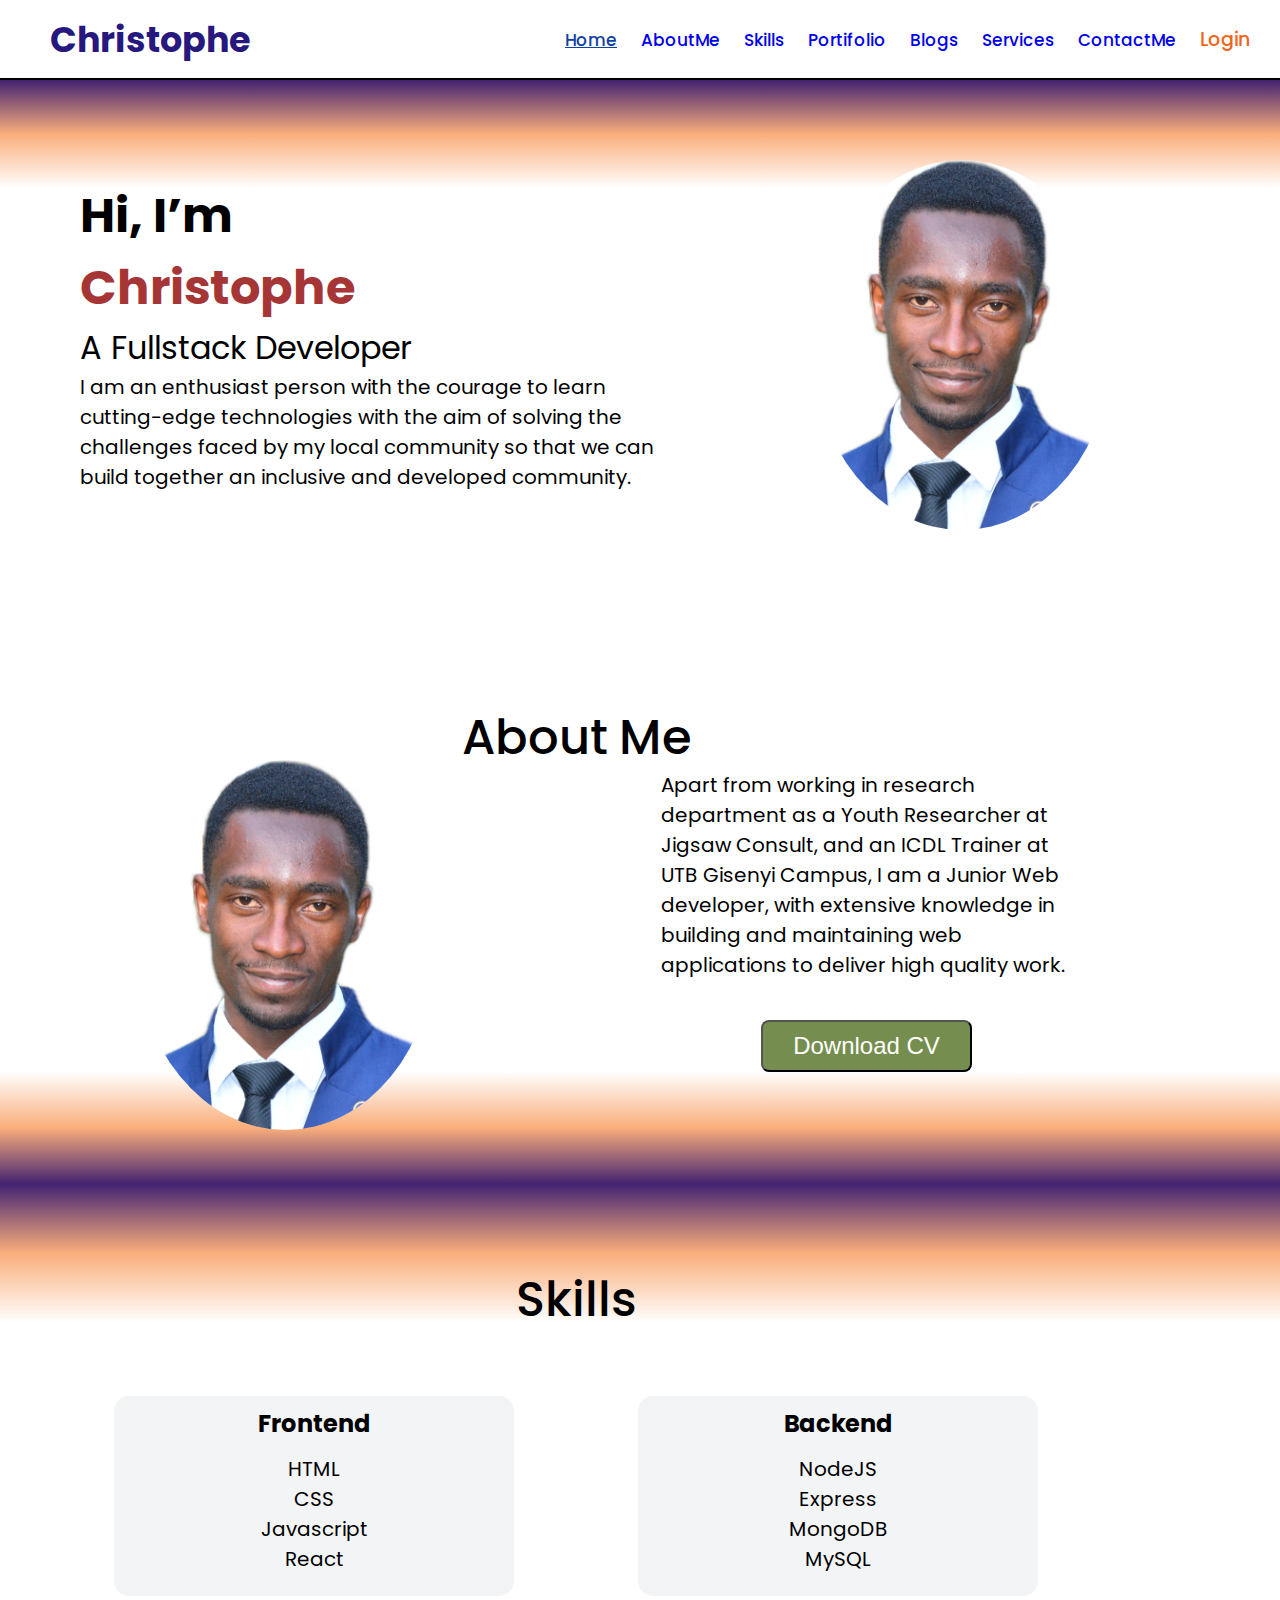
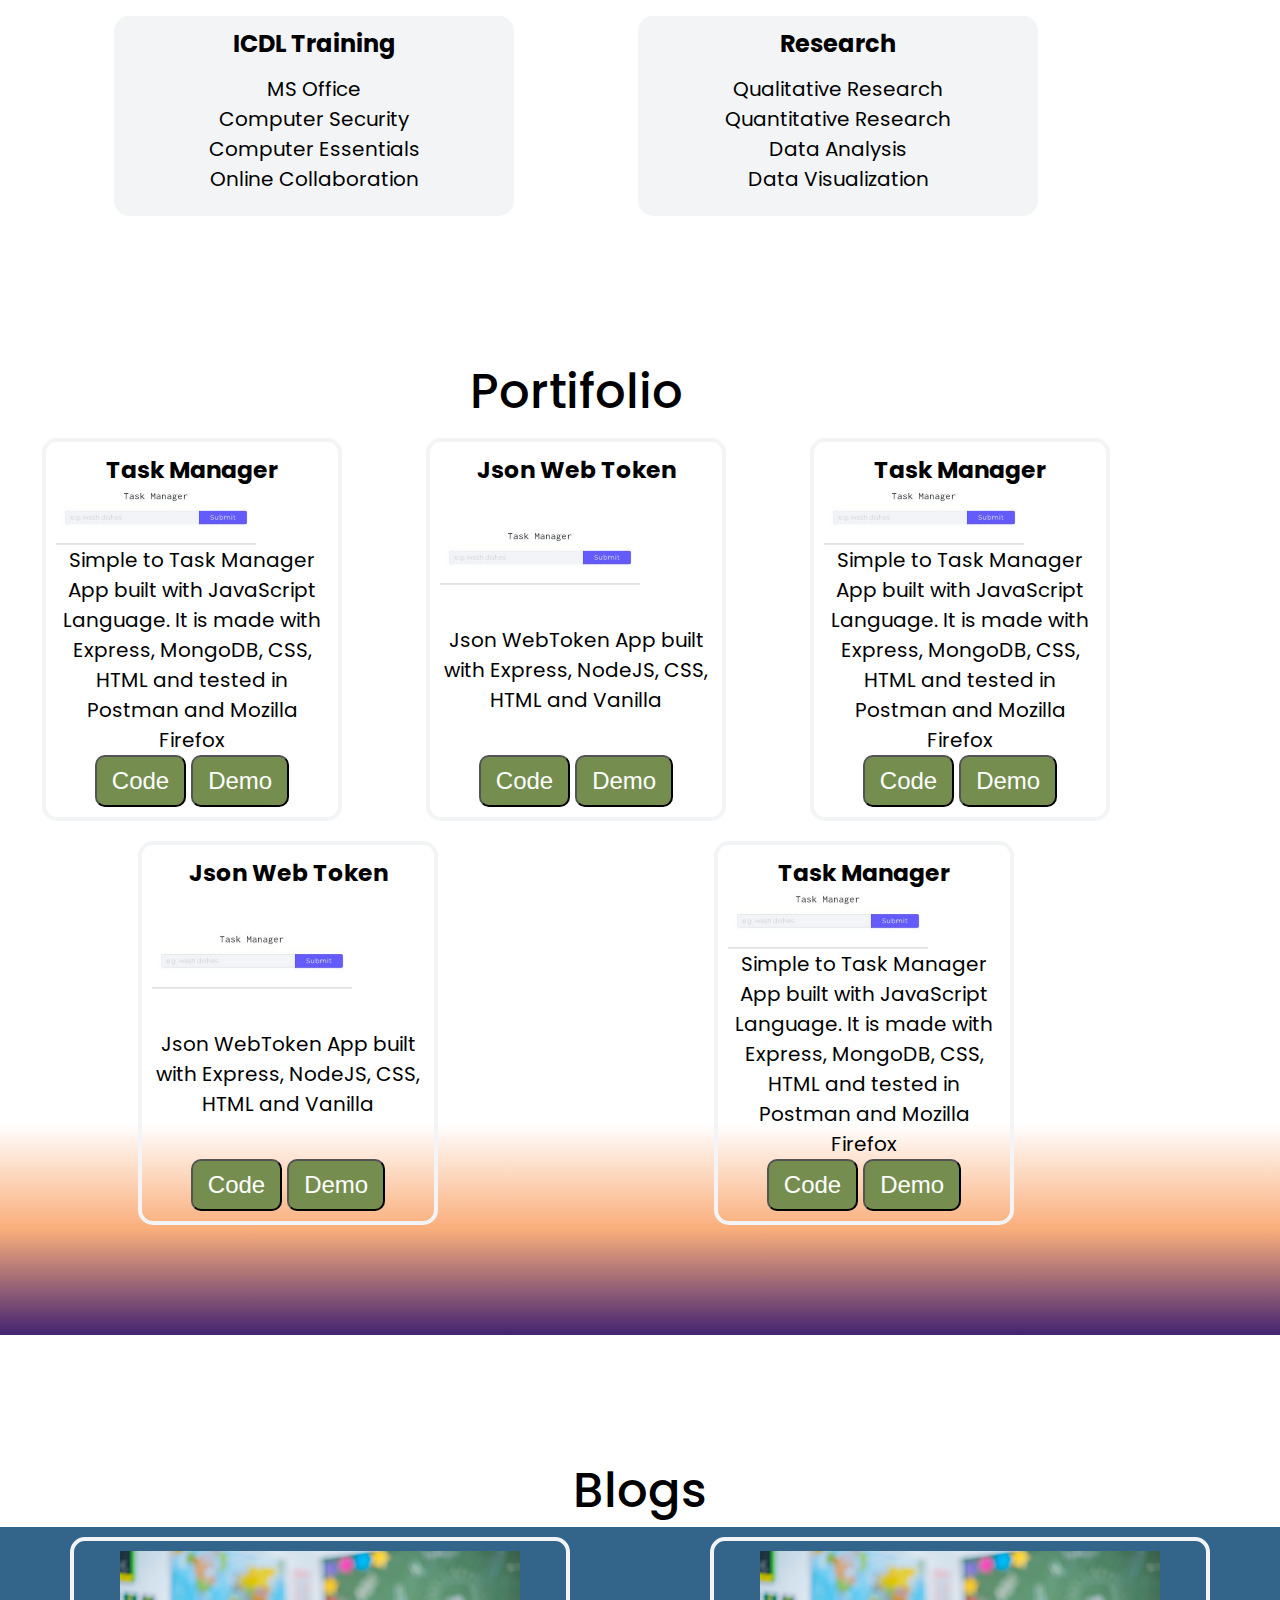
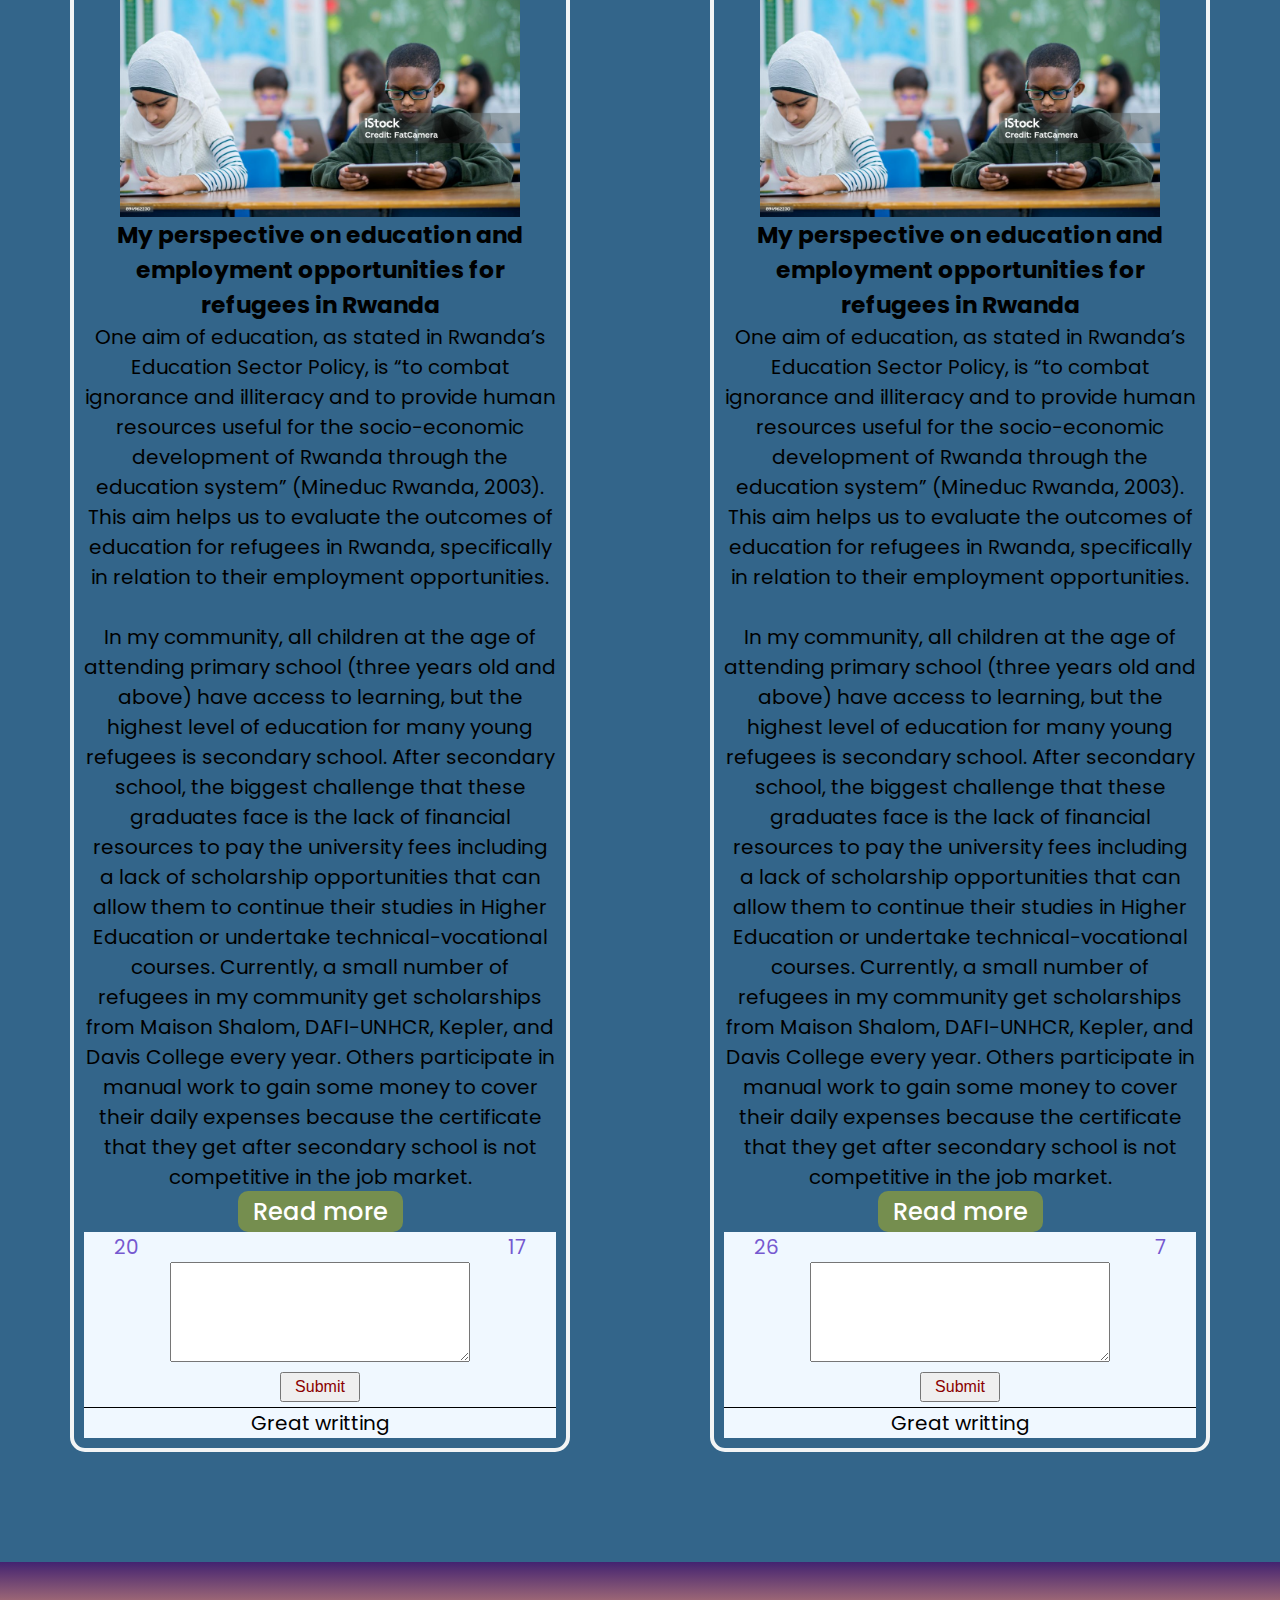
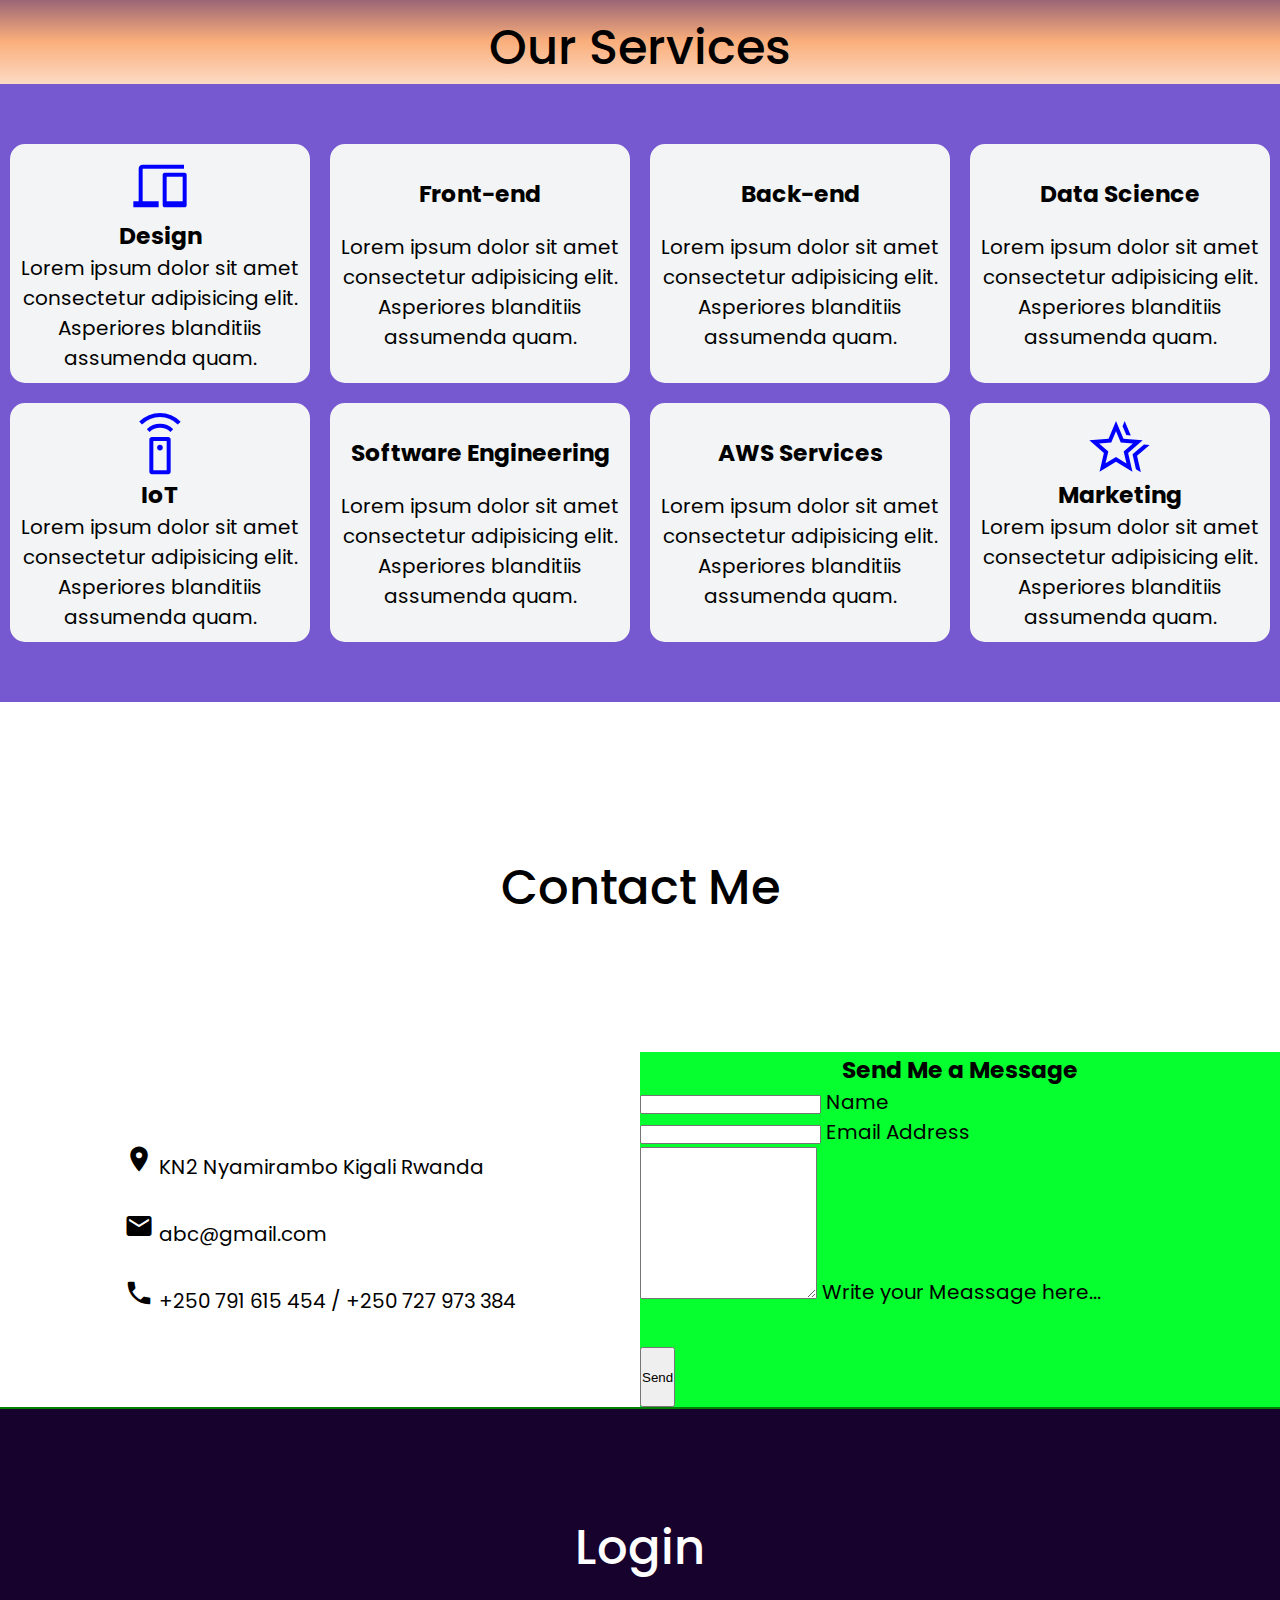
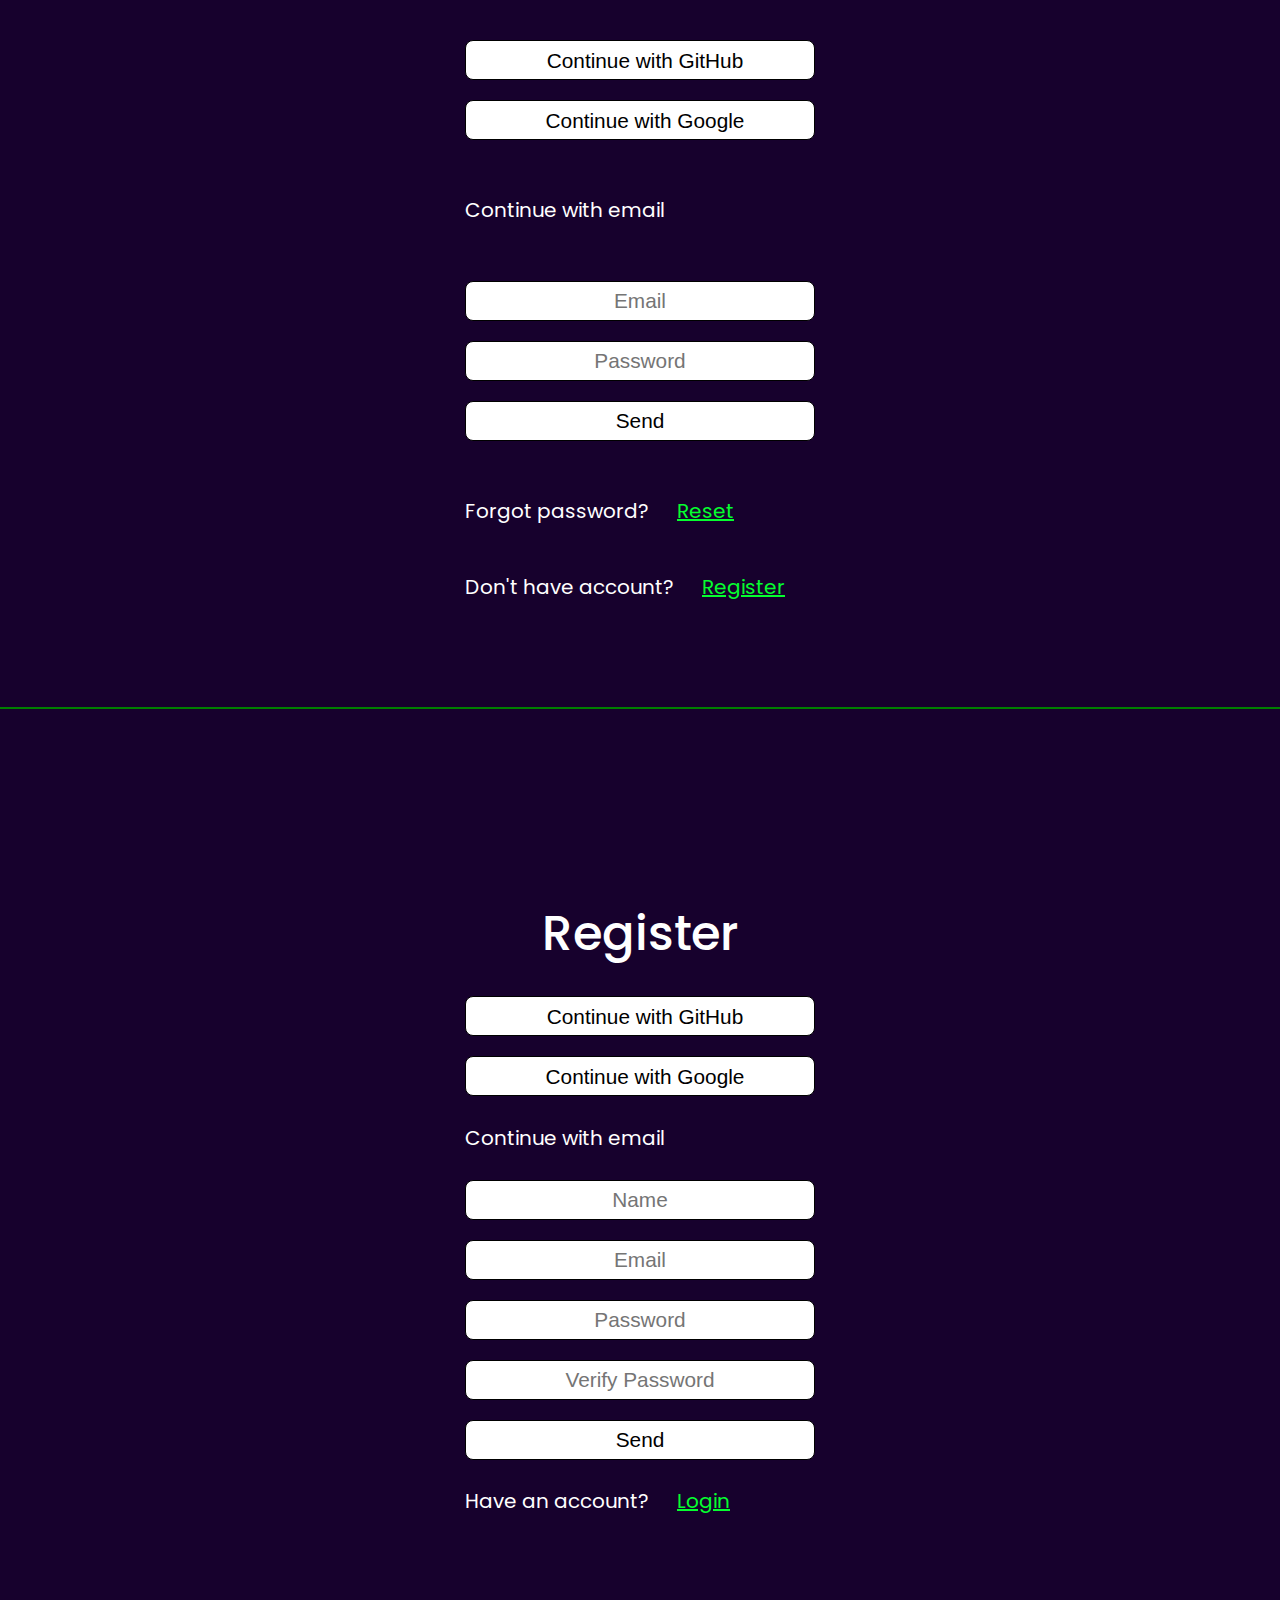
==== index.html @ 1ffa3fa2 "initialize  contact section" ====
<!DOCTYPE html>
<html lang="en">

<head>
    <meta charset="UTF-8">
    <meta name="viewport" content="width=device-width, initial-scale=1.0">
    <meta name="keywords" content="portifolio, my brand">
    <meta name="description" content="Christophe;s brand">
    <meta name="author" content="Christophe Irakoze">
    <!-- ================================== GOOGLE FONTS ====================================== */-->
    <link rel="preconnect" href="https://fonts.googleapis.com">
    <link rel="preconnect" href="https://fonts.gstatic.com" crossorigin>
    <link
        href="https://fonts.googleapis.com/css2?family=Poppins:ital,wght@0,100;0,200;0,300;0,400;0,500;0,600;0,700;0,800;0,900;1,100;1,200;1,300;1,400;1,500;1,600;1,700;1,800;1,900&display=swap"
        rel="stylesheet">
    <link rel="stylesheet"
        href="https://fonts.googleapis.com/css2?family=Material+Symbols+Outlined:opsz,wght,FILL,GRAD@20..48,100..700,0..1,-50..200" />
    <title>Home page</title>
    <!-- ========================== CSS ================================-->
    <link rel="stylesheet" href="https://cdnjs.cloudflare.com/ajax/libs/font-awesome/6.4.0/css/all.min.css"
        integrity="sha512-iecdLmaskl7CVkqkXNQ/ZH/XLlvWZOJyj7Yy7tcenmpD1ypASozpmT/E0iPtmFIB46ZmdtAc9eNBvH0H/ZpiBw=="
        crossorigin="anonymous" referrerpolicy="no-referrer" />
    <link href="https://fonts.googleapis.com/icon?family=Material+Icons" rel="stylesheet">
    <link rel="stylesheet" href="./assets/css/style.css">
    <title>Chris-brand</title>
</head>

<body>
    <header>
        <nav class="navbar">
            <input type="checkbox" name="" id="check">
            <label class="logo">Christophe</label>
            <label for="check" class="checkBtn">
                <i class="fa-solid fa-bars bar-on"></i>
                <i class="fa-solid fa-xmark bar-off"></i>
            </label>
            <ul class="all-links">
                <li>
                    <a href="#home" class="active">Home</a>
                </li>
                <li>
                    <a href="#aboutme">AboutMe</a>
                </li>
                <li>
                    <a href="#skills">Skills</a>
                </li>
                <li>
                    <a href="#portifolio">Portifolio</a>
                </li>
                <li>
                    <a href="#blogs">Blogs</a>
                </li>
                <li>
                    <a href="#services">Services</a>
                </li>
                <li>
                    <a href="#contactme">ContactMe</a>
                </li>
                <li>
                    <a href="#login" class="login">Login</a>
                </li>
            </ul>
        </nav>
    </header>
    <main>
        <!-- -------------------------------------  Home section -------------------------------- -->
        <section id="home" class="container container-one">
            <div class="home-desc">
                <div class="introduction">
                    <h1>Hi, I’m <br><label>Christophe</label></h1>
                    <p>A Fullstack Developer</p>
                </div>
                <div>
                    I am an enthusiast person with the courage to learn cutting-edge technologies with the aim of
                    solving the challenges
                    faced by my local community so that we can build together an inclusive and developed community.
                </div>
            </div>
            <div class="profile-img">
                <img src="./assets/images/KhanPic.JPG" alt="Image" srcset="">
            </div>
            <div class="social__links">
                <li><i class="fa-brands fa-twitter"></i></li>
                <li><i class="fa-brands fa-linkedin"></i></li>
                <li><i class="fa-brands fa-instagram"></i></li>
                <li><i class="fa-brands fa-facebook"></i></li>
            </div>
        </section>
        <!-- -------------------------------------  Home section -------------------------------- -->
        <!-- -------------------------------------  About me section -------------------------------- -->
        <section id="aboutme" class="container container-two">
            <h1 class="aboutme-heading heading">About Me</h1>
            <div class="about-desc">
                <p>
                    Apart from working in research department as a Youth Researcher at Jigsaw Consult, and an ICDL
                    Trainer
                    at UTB Gisenyi
                    Campus, I am a Junior Web developer, with extensive knowledge in building and maintaining web
                    applications to deliver
                    high quality work.
                </p>
                <div class="btn"><button>Download CV</button></div>
            </div>
            <div class="profile-img"><img src="./assets/images/KhanPic.JPG" alt="Image"></div>
        </section>
        <!-- -------------------------------------  End of About me section -------------------------------- -->
        <!-- ----------------------------  Skills Section  --------------------------------------- -->
        <section id="skills" class="skills container container-one">
            <div class="heading">Skills</div>
            <div class="skills-desc">
                <div class="single-skill">
                    <h1><i class="fa-solid fa-code"></i>Frontend<i class="fa-solid fa-circle-chevron-down"></i><i
                            class="fa-solid fa-chevron-up second_icon"></i></h1>
                    <ul>
                        <li>HTML</li>
                        <li>CSS</li>
                        <li>Javascript</li>
                        <li>React</li>
                    </ul>
                </div>
                <div class="single-skill">
                    <h1><i class="fa-solid fa-boxes-stacked"></i>Backend<i
                            class="fa-solid fa-circle-chevron-down"></i><i
                            class="fa-solid fa-chevron-up second_icon"></i></h1>
                    </h1>
                    <ul>
                        <li>NodeJS</li>
                        <li>Express</li>
                        <li>MongoDB</li>
                        <li>MySQL</li>
                    </ul>
                </div>
                <div class="single-skill">
                    <h1><i class="fa-solid fa-computer"></i>ICDL Training<i
                            class="fa-solid fa-circle-chevron-down"></i><i
                            class="fa-solid fa-chevron-up second_icon"></i></h1>
                    </h1>
                    <ul>
                        <li>MS Office</li>
                        <li>Computer Security</li>
                        <li>Computer Essentials</li>
                        <li>Online Collaboration</li>
                    </ul>
                </div>
                <div class="single-skill">
                    <h1><i class="fa-solid fa-magnifying-glass"></i>Research<i
                            class="fa-solid fa-circle-chevron-down"></i><i
                            class="fa-solid fa-chevron-up second_icon"></i></h1>
                    <ul>
                        <li>Qualitative Research</li>
                        <li>Quantitative Research</li>
                        <li>Data Analysis</li>
                        <li>Data Visualization</li>
                    </ul>
                </div>
            </div>
        </section>
        <!-- ----------------------------  End of Skills Section  --------------------------------------- -->
        <!-- ----------------------------  Portifolio Section  --------------------------------------- -->
        <section id="portifolio" class="porifolio container container-two">
            <div class="heading">Portifolio</div>
            <div class="portifolio-desc">
                <div class="project">
                    <h3>Task Manager</h3>
                    <img src="./assets/images/task-manager.png" alt="Img">
                    <p>
                        Simple to Task Manager App built with JavaScript Language. It is made with Express, MongoDB,
                        CSS, HTML and tested in
                        Postman and Mozilla Firefox
                    </p>
                    <p><button>Code</button> <button>Demo</button></p>
                </div>
                <div class="project">
                    <h3>Json Web Token</h3>
                    <img src="./assets/images/task-manager.png" alt="Img">
                    <p>
                        Json WebToken App built with Express, NodeJS, CSS, HTML and Vanilla
                    </p>
                    <p><button>Code</button> <button>Demo</button></p>
                </div>
                <div class="project">
                    <h3>Task Manager</h3>
                    <img src="./assets/images/task-manager.png" alt="Img">
                    <p>
                        Simple to Task Manager App built with JavaScript Language. It is made with Express, MongoDB,
                        CSS, HTML and tested in
                        Postman and Mozilla Firefox
                    </p>
                    <p><button>Code</button> <button>Demo</button></p>
                </div>
                <div class="project">
                    <h3>Json Web Token</h3>
                    <img src="./assets/images/task-manager.png" alt="Img">
                    <p>
                        Json WebToken App built with Express, NodeJS, CSS, HTML and Vanilla
                    </p>
                    <p><button>Code</button> <button>Demo</button></p>
                </div>
                <div class="project">
                    <h3>Task Manager</h3>
                    <img src="./assets/images/task-manager.png" alt="Img">
                    <p>
                        Simple to Task Manager App built with JavaScript Language. It is made with Express, MongoDB,
                        CSS, HTML and tested in
                        Postman and Mozilla Firefox
                    </p>
                    <p><button>Code</button> <button>Demo</button></p>
                </div>
            </div>
        </section>
        <!-- ----------------------------  End of Portifolio Section  --------------------------------------- -->
        <!-- ----------------------------  Blogs Section  --------------------------------------- -->
        <section id="blogs" class="blogs ">
            <div class="heading">Blogs</div>
            <div class="blog-desc">
                <div class="blog">
                    <img src="./assets/images/student.jpg" alt="Img">
                    <h3>My perspective on education and employment opportunities for refugees in Rwanda</h3>
                    <p>
                        One aim of education, as stated in Rwanda’s Education Sector Policy, is “to combat ignorance and
                        illiteracy and to
                        provide human resources useful for the socio-economic development of Rwanda through the
                        education system” (Mineduc
                        Rwanda, 2003). This aim helps us to evaluate the outcomes of education for refugees in Rwanda,
                        specifically in relation
                        to their employment opportunities.
                        <br><br>
                        In my community, all children at the age of attending primary school (three years old and above)
                        have access to
                        learning, but the highest level of education for many young refugees is secondary school. After
                        secondary school, the
                        biggest challenge that these graduates face is the lack of financial resources to pay the
                        university fees including a
                        lack of scholarship opportunities that can allow them to continue their studies in Higher
                        Education or undertake
                        technical-vocational courses. Currently, a small number of refugees in my community get
                        scholarships from Maison Shalom,
                        DAFI-UNHCR, Kepler, and Davis College every year. Others participate in manual work to gain some
                        money to cover their
                        daily expenses because the certificate that they get after secondary school is not competitive
                        in the job market.
                    </p>
                    <p>
                        <a
                            href="https://gere-research.org/2022/05/my-perspective-on-education-and-employment-opportunities-for-refugees/">
                            Read more
                        </a>
                    </p>
                    <div class="like-or-comment">
                        <div class="thumbs-up">
                            <div class="likes">
                                <span>20</span>
                                <i class="fa-solid fa-heart"></i>
                            </div>
                            <div class="count-comment">17<i class="fa-solid fa-comment"></i></div>
                        </div>
                        <div class="comments-wrapper">
                            <div class="add-comment">
                                <textarea name="" id=""></textarea><br>
                                <button>Submit</button>
                            </div>

                            <div class="comments">
                                <p>Great writting</p>
                            </div>
                        </div>
                    </div>
                </div>
                <div class="blog">
                    <img src="./assets/images/student.jpg" alt="Img">
                    <h3>My perspective on education and employment opportunities for refugees in Rwanda</h3>
                    <p>
                        One aim of education, as stated in Rwanda’s Education Sector Policy, is “to combat ignorance and
                        illiteracy and to
                        provide human resources useful for the socio-economic development of Rwanda through the
                        education system” (Mineduc
                        Rwanda, 2003). This aim helps us to evaluate the outcomes of education for refugees in Rwanda,
                        specifically in relation
                        to their employment opportunities.
                        <br><br>
                        In my community, all children at the age of attending primary school (three years old and above)
                        have access to
                        learning, but the highest level of education for many young refugees is secondary school. After
                        secondary school, the
                        biggest challenge that these graduates face is the lack of financial resources to pay the
                        university fees including a
                        lack of scholarship opportunities that can allow them to continue their studies in Higher
                        Education or undertake
                        technical-vocational courses. Currently, a small number of refugees in my community get
                        scholarships from Maison Shalom,
                        DAFI-UNHCR, Kepler, and Davis College every year. Others participate in manual work to gain some
                        money to cover their
                        daily expenses because the certificate that they get after secondary school is not competitive
                        in the job market.
                    </p>
                    <p>
                        <a
                            href="https://gere-research.org/2022/05/my-perspective-on-education-and-employment-opportunities-for-refugees/">
                            Read more
                        </a>
                    </p>
                    <div class="like-or-comment">
                        <div class="thumbs-up">
                            <div class="likes">
                                <span>26</span>
                                <i class="fa-solid fa-heart"></i>
                            </div>
                            <div class="count-comment">7<i class="fa-solid fa-comment"></i></div>
                        </div>
                        <div class="comments-wrapper">
                            <div class="add-comment">
                                <textarea name="" id=""></textarea><br>
                                <button>Submit</button>
                            </div>

                            <div class="comments">
                                <p>Great writting</p>
                            </div>
                        </div>
                    </div>
                </div>
            </div>
        </section>
        <!-- ----------------------------  End of Blogs Section  --------------------------------------- -->
        <!-- ----------------------------  Services Section  --------------------------------------- -->
        <section id="services" class="services container container-one">
            <div class="heading">Our Services</div>
            <div class="services ">
                <div class="service s-one">
                    <span class="material-symbols-outlined">
                        devices
                    </span>
                    <h3>Design</h3>
                    <p>
                        Lorem ipsum dolor sit amet consectetur adipisicing elit. Asperiores blanditiis
                        assumenda quam.
                    </p>
                </div>
                <div class="service ">
                    <i class="fa-solid fa-desktop"></i>
                    <h3>Front-end</h3>
                    <p>
                        Lorem ipsum dolor sit amet consectetur adipisicing elit. Asperiores blanditiis
                        assumenda quam.
                    </p>
                </div>
                <div class="service ">
                    <i class="fa-solid fa-terminal"></i>
                    <h3>Back-end</h3>
                    <p>
                        Lorem ipsum dolor sit amet consectetur adipisicing elit. Asperiores blanditiis
                        assumenda quam.
                    </p>
                </div>
                <div class="service ">
                    <i class="fa-solid fa-chart-simple"></i>
                    <h3>Data Science</h3>
                    <p>
                        Lorem ipsum dolor sit amet consectetur adipisicing elit. Asperiores blanditiis
                        assumenda quam.
                    </p>
                </div>
                <div class="service ">
                    <span class="material-symbols-outlined">
                        settings_remote
                    </span>
                    <h3>IoT</h3>
                    <p>
                        Lorem ipsum dolor sit amet consectetur adipisicing elit. Asperiores blanditiis
                        assumenda quam.
                    </p>
                </div>
                <div class="service ">
                    <i class="fa-brands fa-uncharted"></i>
                    <h3>Software Engineering</h3>
                    <p>
                        Lorem ipsum dolor sit amet consectetur adipisicing elit. Asperiores blanditiis
                        assumenda quam.
                    </p>
                </div>
                <div class="service ">
                    <i class="fa-brands fa-aws"></i>
                    <h3>AWS Services</h3>
                    <p>
                        Lorem ipsum dolor sit amet consectetur adipisicing elit. Asperiores blanditiis
                        assumenda quam.
                    </p>
                </div>
                <div class="service ">
                    <span class="material-symbols-outlined">
                        hotel_class
                    </span>
                    <h3>Marketing</h3>
                    <p>
                        Lorem ipsum dolor sit amet consectetur adipisicing elit. Asperiores blanditiis
                        assumenda quam.
                    </p>
                </div>
            </div>
        </section>
        <!-- ----------------------------  End of Services Section  ----------------------- -->
        <!-- ----------------------------  ContactMe Section  --------------------------------------- -->
        <section id="contactme" class="contactme">
            <h3 class="heading contact-heading">Contact Me</h3>
            <div class="contact-info">
                <div class="icon-text">
                    <div class="icon">
                        <span><i class="material-icons" style="font-size:30px">location_on</i></span>
                        <label class="info-details">
                            KN2 Nyamirambo Kigali Rwanda
                        </label>
                    </div>
                    <div class="icon">
                        <span><i class="material-icons" style="font-size:30px">email</i></span>
                        <label class="info-details">
                            abc@gmail.com
                        </label>
                    </div>
                    <div class="icon">
                        <span><i class="material-icons" style="font-size:30px">local_phone</i></span>
                        <label class="info-details">
                            +250 791 615 454 / +250 727 973 384
                        </label>
                    </div>
                </div>
                <div class="social-sec">
                    <a href="#"><i class="fa-brands fa-facebook-f"></i></a>
                    <a href="#"><i class="fa-brands fa-instagram"></i></a>
                    <a href="#"><i class="fa-brands fa-twitter"></i></a>
                    <a href="#"><i class="fa-brands fa-linkedin"></i></a>
                </div>
            </div>
            <div class="contact-msg">
                <h3 class="title">Send Me a Message</h3>
                <form class="form_field">
                    <div class="input_group">
                        <input type="text" name="" id="" class="input" required>
                        <label for="" class="placeholder">Name </label>
                    </div>
                    <div class="input_group">
                        <input type="text" name="" id="" class="input" required>
                        <label for="" class="placeholder">Email Address </label>
                    </div>
                    <div class="input_group">
                        <textarea name="" id="" rows="10" class="input input_textarea" placeholder=""
                            required></textarea>
                        <label for="" class="placeholder textarea"> Write your Meassage here...</label>
                        <div class="input_group">
                            <input type="submit" class="btn" value="Send">
                        </div>
                    </div>
                </form>
            </div>
        </section>
        <!-- ----------------------------  End of ContactMe Section  --------------------------------------- -->
        <!-- ----------------------------  Login Section --------------------------------------- -->
        <section id="login" class="login-section ">
            <div class="login-details ">
                <h3 class="heading">Login</h3>
                <div class="continue-buttons">
                    <button type="button">
                        <i class="fa-brands fa-github"></i>Continue with GitHub
                    </button><br>
                    <button type="button">
                        <i class="fa-brands fa-google"></i>Continue with Google
                    </button>
                </div>

                <div class="text">Continue with email</div>

                <form class="form">
                    <input type="email" id="email" required="" value="" placeholder="Email">
                    <input type="password" id="password" required="" value="" placeholder="Password">
                    <input type="submit" class="login-btn" value="Send">
                </form>
                <div class="text">Forgot password?<a class="link-text" href="#reset">Reset</a></div>
                <div class="text">Don't have account?<a class="link-text" href="#register">Register</a>

                </div>
            </div>
        </section>
        <!-- ---------------------------- End of Login Section --------------------------------------- -->

        <!-- ---------------------------------- Register section --------------------------------------------- -->
        <section id="register" class="register-section ">
            <div class="register-details ">
                <h3 class="heading">Register</h3>
                <div class="continue-buttons">
                    <button type="button">
                        <i class="fa-brands fa-github"></i>Continue with GitHub
                    </button><br>
                    <button type="button">
                        <i class="fa-brands fa-google"></i>Continue with Google
                    </button>
                </div>

                <div class="text">Continue with email</div>

                <form class="form">
                    <input type="text" id="name" required="" value="" placeholder="Name">
                    <input type="email" id="email" required="" value="" placeholder="Email">
                    <input type="password" id="password" required="" value="" placeholder="Password">
                    <input type="password" id="verify-password" required="" value="" placeholder="Verify Password">
                    <input type="submit" class="login-btn" value="Send">
                </form>

                <div class="text">Have an account?<a class="link-text" href="#login">Login</a>
                </div>
            </div>
        </section>
        <!-- ---------------------------- End of Register Section --------------------------------------- -->
    </main>
    <footer></footer>
    <script src="./assets/script/app.js"></script>
</body>

</html>
---- assets/css/style.css ----
:root {
    --bg-glow: rgb(205, 209, 216);
}

* {
    padding: 0;
    margin: 0;
    box-sizing: border-box;
    text-decoration: none;
    list-style: none;
}

body {
    font-family: 'Poppins', sans-serif;
    overflow: hidden scroll;
}

/*-------------- START OF NAVIGATION BAR ------------------------*/

nav {
    background-color: #fff;
    width: 100%;
    height: 80px;
    position: fixed;
    display: flex;
    justify-content: space-between;
    border-bottom: 2px solid black;
}

label.logo {
    color: #27187E;
    font-size: 35px;
    line-height: 80px;
    padding: 0 50px;
    font-weight: bold;
    /* margin: 0 auto; */
}

nav ul {
    margin-right: 20px;
    /* position: absolute;
    right: 0;
    top: 0; */
}

nav ul li {
    display: inline-block;
    line-height: 80px;
    margin: 0 5px;
}

nav ul li a {
    font-size: 17px;
    padding: 5px;
    border-radius: 5px;
    font-weight: 500;
}

nav ul li a:hover {
    background-color: rgb(87, 164, 10);
    transition: .7s ease-in-out;
}

.active {
    color: #0E41A3;
    text-decoration: underline;
}

.checkBtn {
    position: absolute;
    font-size: 30px;
    float: right;
    right: 0;
    line-height: 80px;
    color: #000;
    margin-right: 30px;
    cursor: pointer;
}

#check,
.checkBtn {
    display: none;
}

.login {
    color: #F26419;
    font-size: 19px;
}

/*-------------- END OF NAVIGATION BAR ------------------------*/

/*-------------- START OF MAIN SECTION ------------------------*/
main {
    width: 100%;
    font-size: 20px;
    padding: 80px 0 0 0;
    margin: 0;
}


.container {
    width: 100%;
    display: grid;
    padding: 80px 10% 0 0;
}

.container-one {
    background-image: linear-gradient(to bottom, rgb(67, 35, 113), rgb(250, 174, 123), #fff 20%);
}

.container-two {
    background-image: linear-gradient(to top, rgb(67, 35, 113), rgb(250, 174, 123), #fff 20%);
}

/** ---------------------- HOME SECTION --------------------------- */
#home {
    grid-template-columns: 2fr 1fr;
    grid-template-rows: 1fr 100px;
    grid-template-areas: "home-desc profile-img" "social__links profile-img";
    gap: 10px;
}

/* #home div {
    background-color: #916b6b;
} */

.home-desc {
    padding: 20px 80px;
    display: grid;
    align-content: space-around;
    grid-area: home-desc;
}

.home-desc h1 {
    font-size: 3rem;
}

.home-desc label {
    color: #A63636;
}

.home-desc p {
    font-size: 2rem;
}

.profile-img {
    margin: 0 auto;
    grid-area: profile-img;
    height: 400px;
}

.profile-img>img {
    max-width: 300px;
    border-radius: 50%;
}

.social__links {
    grid-area: social__links;
    display: flex;
    justify-content: center;
    align-items: center;
    height: 60px;
    text-align: center;
}

.social__links li {
    color: rgb(104, 109, 212);
    padding: 0 10px;
    font-size: 2rem;
}

.social__links li:hover {
    color: #e518b8;
}

/** ---------------------- END OF HOME SECTION --------------------------- */
/* ------------------------- ABOUT-ME SECTION -------------------------- */
#aboutme {
    grid-template-columns: 1fr 1fr;
    grid-template-rows: 10% 1fr;
    grid-template-areas: "heading heading " "profile-img about-desc";
    gap: 10px;
    /* padding-bottom: 100px; */
}

.aboutme-heading {
    grid-area: heading;
}

.about-desc {
    grid-area: about-desc;
    padding: 10px 80px;
}

.btn {
    height: 60px;
    text-align: center;
    margin-top: 40px;
}

.btn button {
    font-size: 1.5rem;
    padding: 10px 30px;
    color: #fff;
    background-color: #758E4F;
    border-radius: 8px;
}

/* ------------------------- END OF ABOUT-ME SECTION -------------------------- */
/*------------------------------ SKILLS SECTION -------------------- ------------------------*/
.heading {
    font-size: 3rem;
    font-weight: 500;
    text-align: center;
}

.skills {
    /* height: 800px; */
    justify-content: center;
    align-content: center;
    align-items: center;
    background-color: #e518b8;
}

.skills-desc {
    width: 100%;
    padding: 50px 0;
    display: flex;
    flex-wrap: wrap;
    justify-content: space-evenly;
    /* background-color: #7659d0; */
}

.single-skill {
    background-color: #f2f4f5;
    width: 400px;
    height: 200px;
    margin: 10px;
    border-radius: 15px;
    padding: 10px;
    text-align: center;
    display: grid;
    justify-content: space-around;
}

.second_icon {
    display: none;
}

.single-skill h1 {
    font-size: 1.5rem;
}

.single-skill h1 i {
    color: #5661C7;
    padding: 0 20px;
}

/*------------------------------END OF SKILLS SECTION -------------------- ------------------------*/

/*------------------------------ PORTIFOLIO SECTION -------------------- ------------------------*/
.portifolio {
    text-align: center;
    display: grid;
    justify-content: space-around;
    width: 100%;
    padding: 50px 0;
}

.portifolio-desc,
.blog-desc {
    display: flex;
    flex-wrap: wrap;
    justify-content: space-around;
    /* background-color: #7659d0; */
    padding-bottom: 100px;
}

.blog,
.project {
    border: 4px solid #f2f4f5;
    max-width: 300px;
    margin: 10px;
    border-radius: 15px;
    padding: 10px;
    text-align: center;
    display: grid;
    /* justify-content: space-between; */
    align-content: space-between;
}

.project {
    max-width: 300px;
}

.blog {
    max-width: 500px;
    align-content: center;
}

.blog a,
.project button {
    line-height: 40px;
    font-size: 24px;
    font-weight: 500;
    padding: 4px 15px;
    background-color: #758E4F;
    color: #fff;
    border-radius: 10px;
}

.project img {
    width: 200px;
}

.like-or-comment {
    background-color: aliceblue;
}

.thumbs-up {
    display: flex;
    color: #7659d0;
    justify-content: space-between;
    padding: 0 30px;
}

.add-comment {
    border-bottom: 1px solid black;
    padding-bottom: 5px;
}

.add-comment textarea {
    min-width: 300px;
    min-height: 100px;
    max-width: 300px;
    max-height: 100px;
}

.add-comment button {
    width: 80px;
    height: 30px;
    color: darkred;
    font-size: 1rem;
}

/*------------------------------ END OF PORTIFOLIO SECTION ------------------------*/
/* ------------------------- BLOGS SECTION -----------------------------------------  */
.blogs {
    width: inherit;
    padding-top: 120px;
    /* justify-content: space-around; */
}

.blog-desc {
    background-color: #33658A;
}

.blog {
    width: 60%;
}

.blog img {
    width: 400px;
    justify-self: center;
}

.blog a {
    width: 100px;
}

/* --------------------------------------- END OF BLOGS SECTION -----------------------------------------  */

/* ------------------------------------------------ SERVICES SECTION -----------------------------------------  */
.services {
    width: 100%;
    padding: 50px 0;
    display: flex;
    flex-wrap: wrap;
    justify-content: space-evenly;
    background-color: #7659d0;
}

.service {
    background-color: #f2f4f5;
    width: 300px;
    /* height: 200px; */
    margin: 10px;
    border-radius: 15px;
    padding: 10px;
    text-align: center;
    display: grid;
    justify-content: space-around;
}

.service:hover {
    background-color: #989999;
}

.service i,
.service span {
    color: blue;
    font-size: 4rem;
}

.one-service h3 {
    font-size: 30px;
}

/* ------------------------------ END OF SERVICES SECTION -----------------------------------------  */

/** ------------------------------- CONTACTME SECTION -------------------------------- */
.contactme {
    display: grid;
    grid-template: 200px 1fr / 1fr 1fr;
    grid-template-areas: "contact-heading contact-heading " "contact-info contact-msg";
    padding-top: 100px;
}

.contact-heading {
    grid-area: contact-heading;
}

.contact-info {
    grid-area: contact-info;
    display: flex;
    flex-direction: column;
    justify-content: center;
    align-items: center;
}

.contact-msg {
    grid-area: contact-msg;
    background-color: #05ff2f;
}

.icon-text {
    /* display: grid;
    grid-template: 1fr 1fr 1fr/1fr; */
    display: flex;
    flex-direction: column;
    justify-content: space-around;
    align-content: space-around;
    height: 200px;
}

.social-sec {
    display: inline-flex;
    width: 250px;
}

.social-sec a {
    padding: 0 20px;
    font-size: 30px;
}

.social-sec a:hover {
    color: rgb(150, 190, 243);
}

.contact-msg .title {
    text-align: center;
    background-color: #05ff2f;
}

.contact-msg {}

/** ------------------------------- END OF CONTACTME SECTION -------------------------------- */

/* ----------------------------- LOGIN and REGISTER SECTION -----------------------------------------  */

.login-section {
    height: 100vh;
    background-color: #17012d;
    border-top: 2px solid green;
}

.register-details,
.login-details {
    width: 350px;
    margin: 0 auto;
    /* background: beige; */
    height: 95vh;
    border-radius: 20px;
    display: flex;
    flex-direction: column;
    justify-content: space-around;
    padding: 80px 0 40px 0;
}

.register-details {
    padding: 180px 0 40px 0;
}

.register-details h3,
.login-details h3 {
    width: 100%;
    color: #fff;
}

.continue-buttons>button,
.form input {
    width: 100%;
    margin: 10px 0;
    height: 40px;
    font-size: 1.3rem;
    background-color: #fff;
    border: 1px solid black;
    border-radius: 8px;
    text-align: center;
}

.continue-buttons>button i {
    padding-right: 10px;
    color: #758E4F;
    font-size: 1.5rem;
}

.text {
    color: #fff;
}

.text a {
    color: #05ff2f;
    text-decoration: underline;
    margin-left: 20px;
    padding: 4px 8px;
}

.login-btn:hover {
    background-color: #33658A;
    color: #fff;
    font-size: 1.4rem;
}

.text a:hover {
    border-radius: 5px;
    background-color: #33658A;
}

.register-section {
    height: 120vh;
    background-color: #17012d;
    border-top: 2px solid green;
    border-bottom: 2px solid green;
}

/* ------------------------------------------------ END OF LOGIN and REGISTER SECTION -----------------------------------------  */


/*------------------------------ MEDIA QUERRIES -------------------- ------------------------*/
@media screen and (max-width: 1024px) {
    nav ul {
        display: none;
    }

    nav ul li {
        line-height: 40px;
    }

    .checkBtn {
        display: block;
    }

    #check:checked~ul {
        display: flex;
        flex-direction: column;
        position: fixed;
        top: 80px;
        right: 0;
        width: 130px;
        text-align: left;
        background-color: rgb(214, 203, 181);
        border-radius: 0 0 0 12px;
    }

    .bar-off {
        display: none;
    }

    #check:checked~.checkBtn>.bar-off {
        display: block;
        line-height: 80px;
        font-size: 35px;
    }

    #check:checked~.checkBtn>.bar-on {
        display: none;
    }

    label.logo {
        font-size: 30px;
        padding-left: 50px;
    }

    nav ul,
    nav ul li a {
        font-size: 16px;
    }

    #home {
        gap: 10px;
        padding-left: 0;
    }
}

@media screen and (max-width: 768px) {
    #home {
        grid-template: 1fr / 1fr;
        grid-template-areas: "home-desc" "profile-img" "social__links";
        gap: 10px;
    }

    #aboutme {
        grid-template: 1fr / 1fr;
        /* grid-template-rows: 10% 1fr; */
        grid-template-areas: "heading" "profile-img " "about-desc";
    }
}
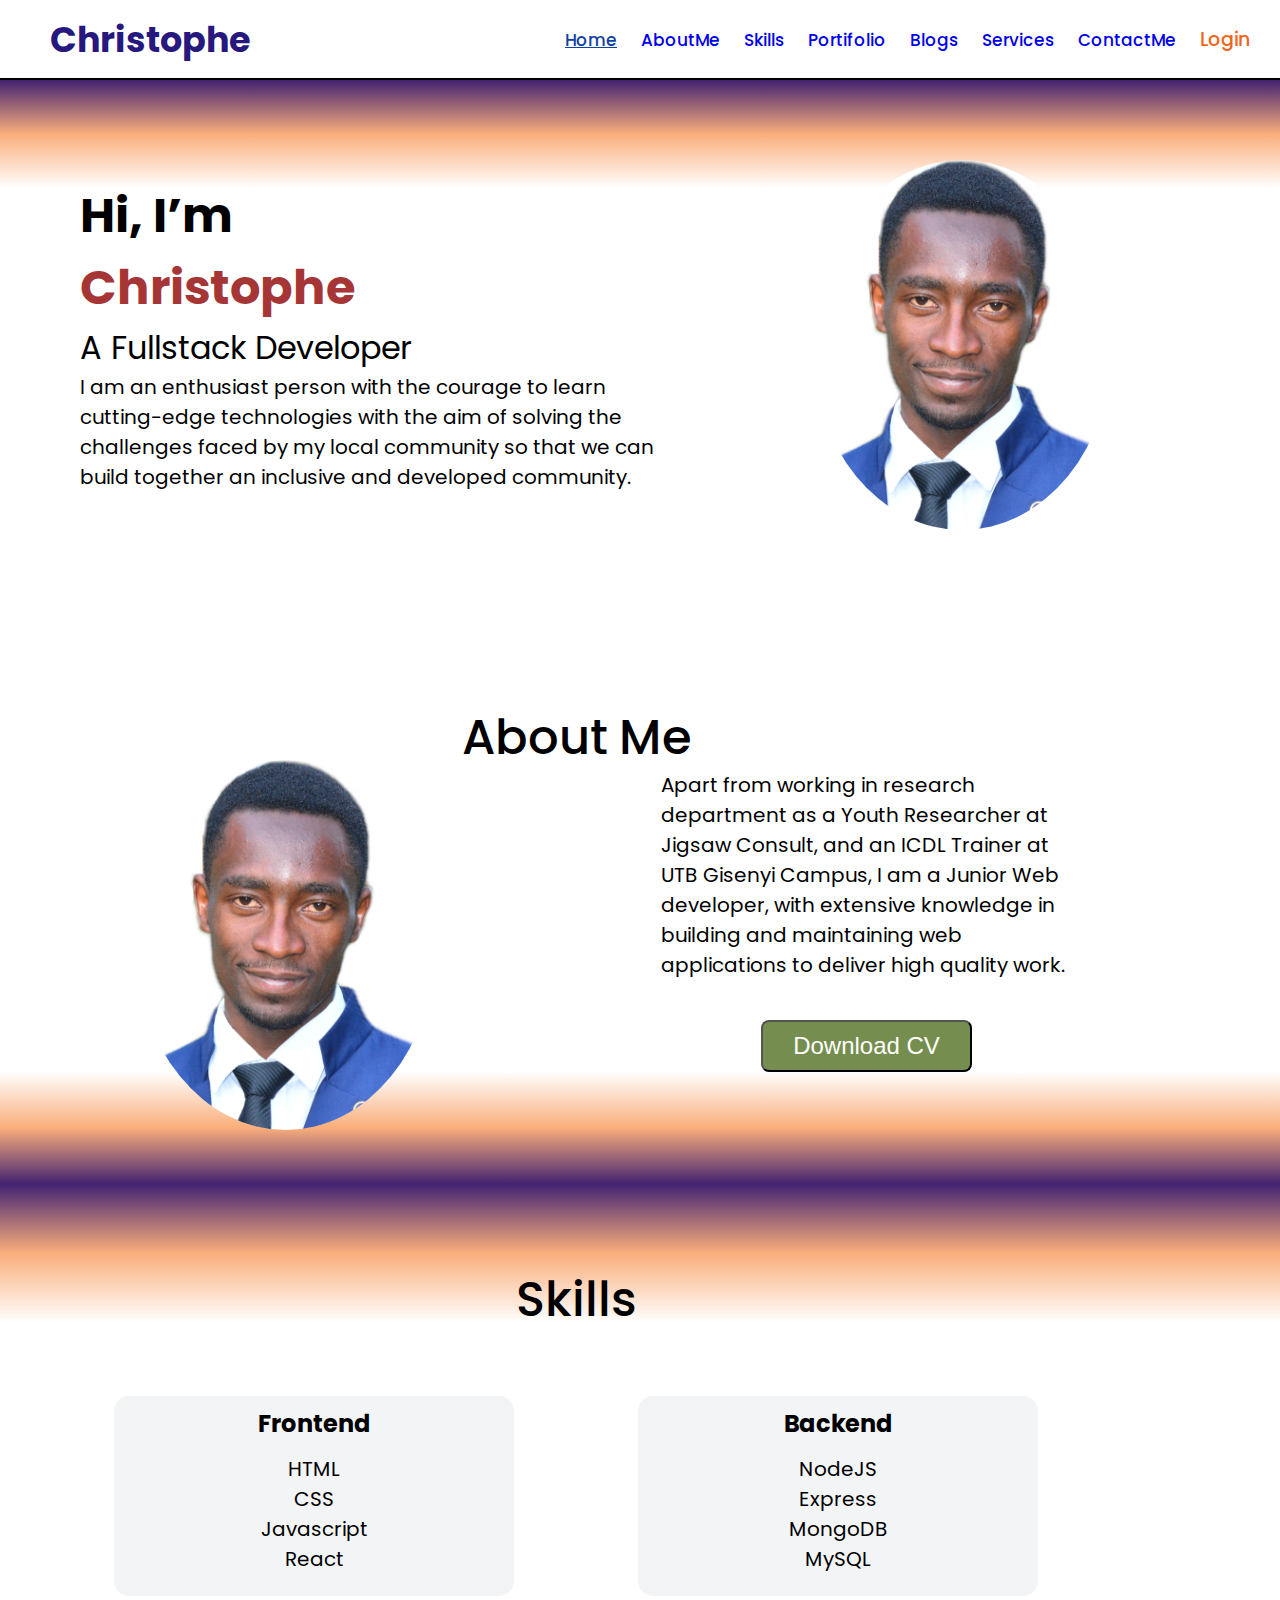
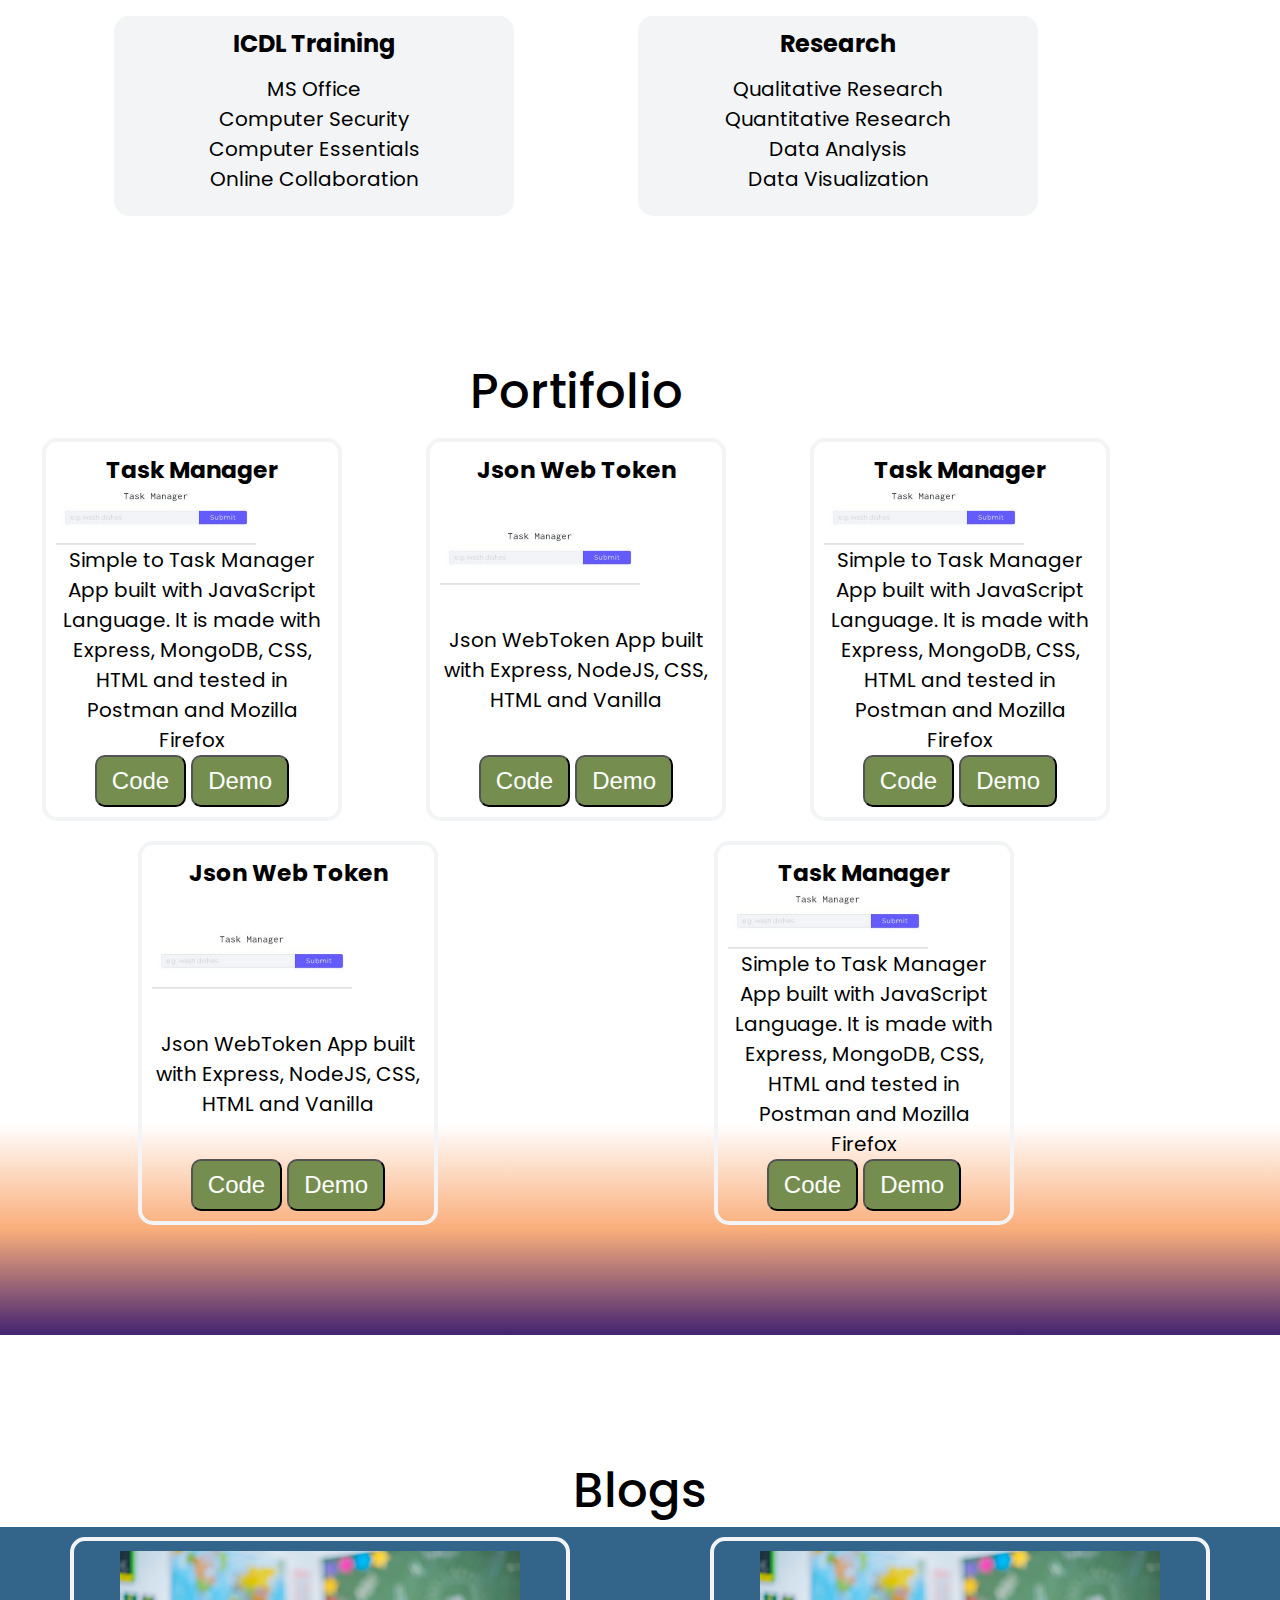
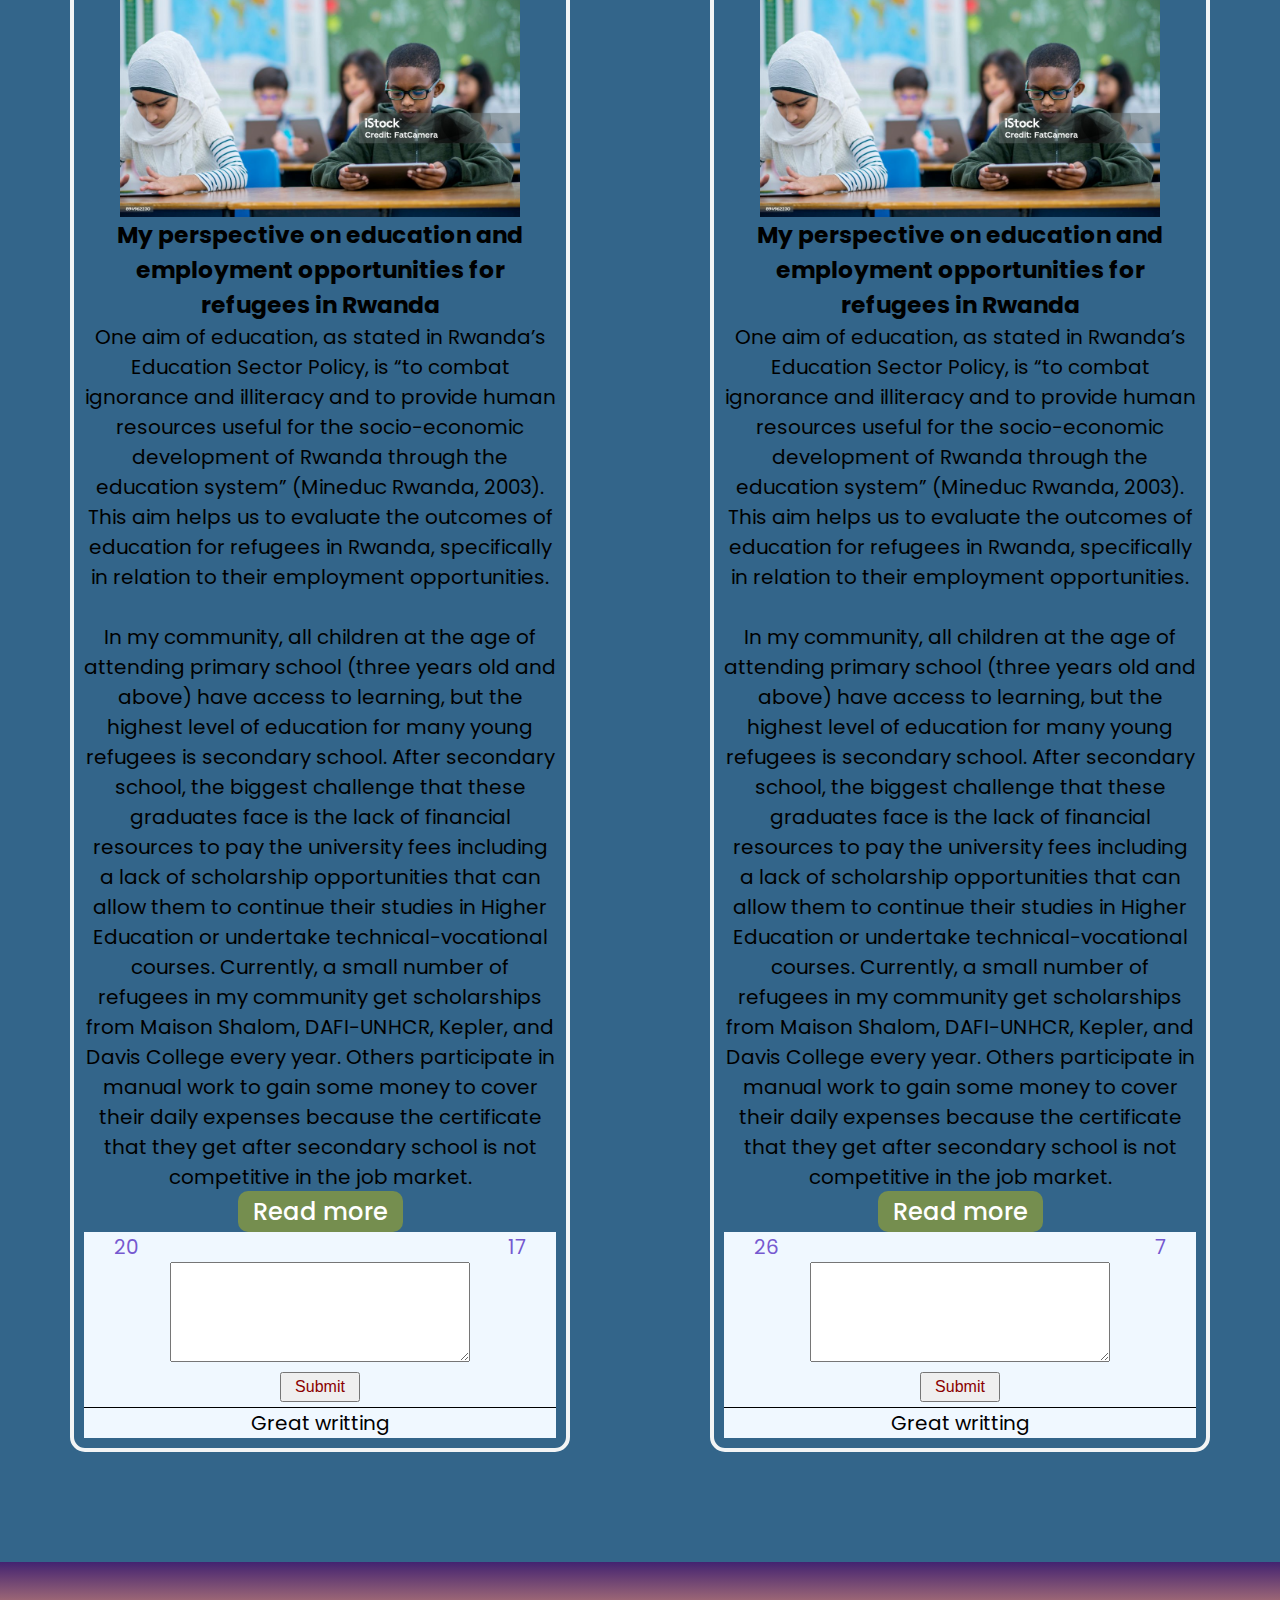
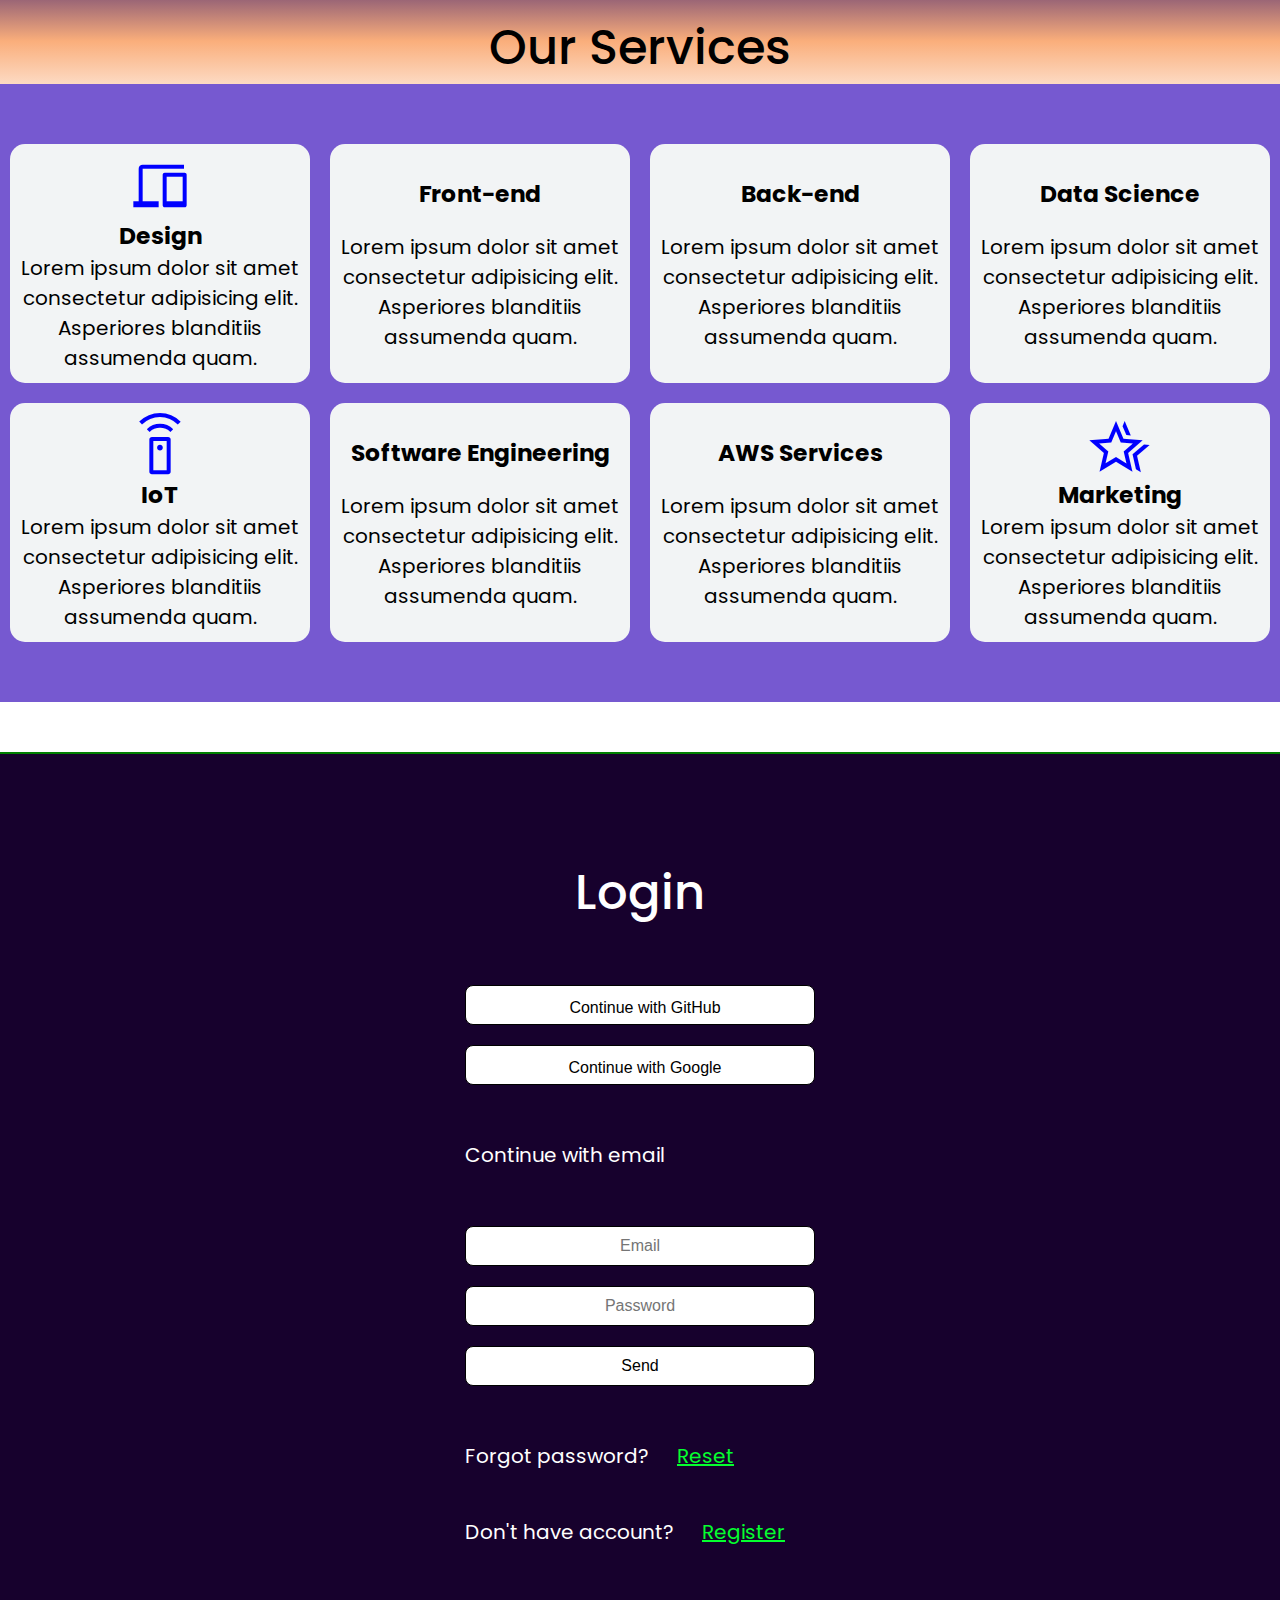
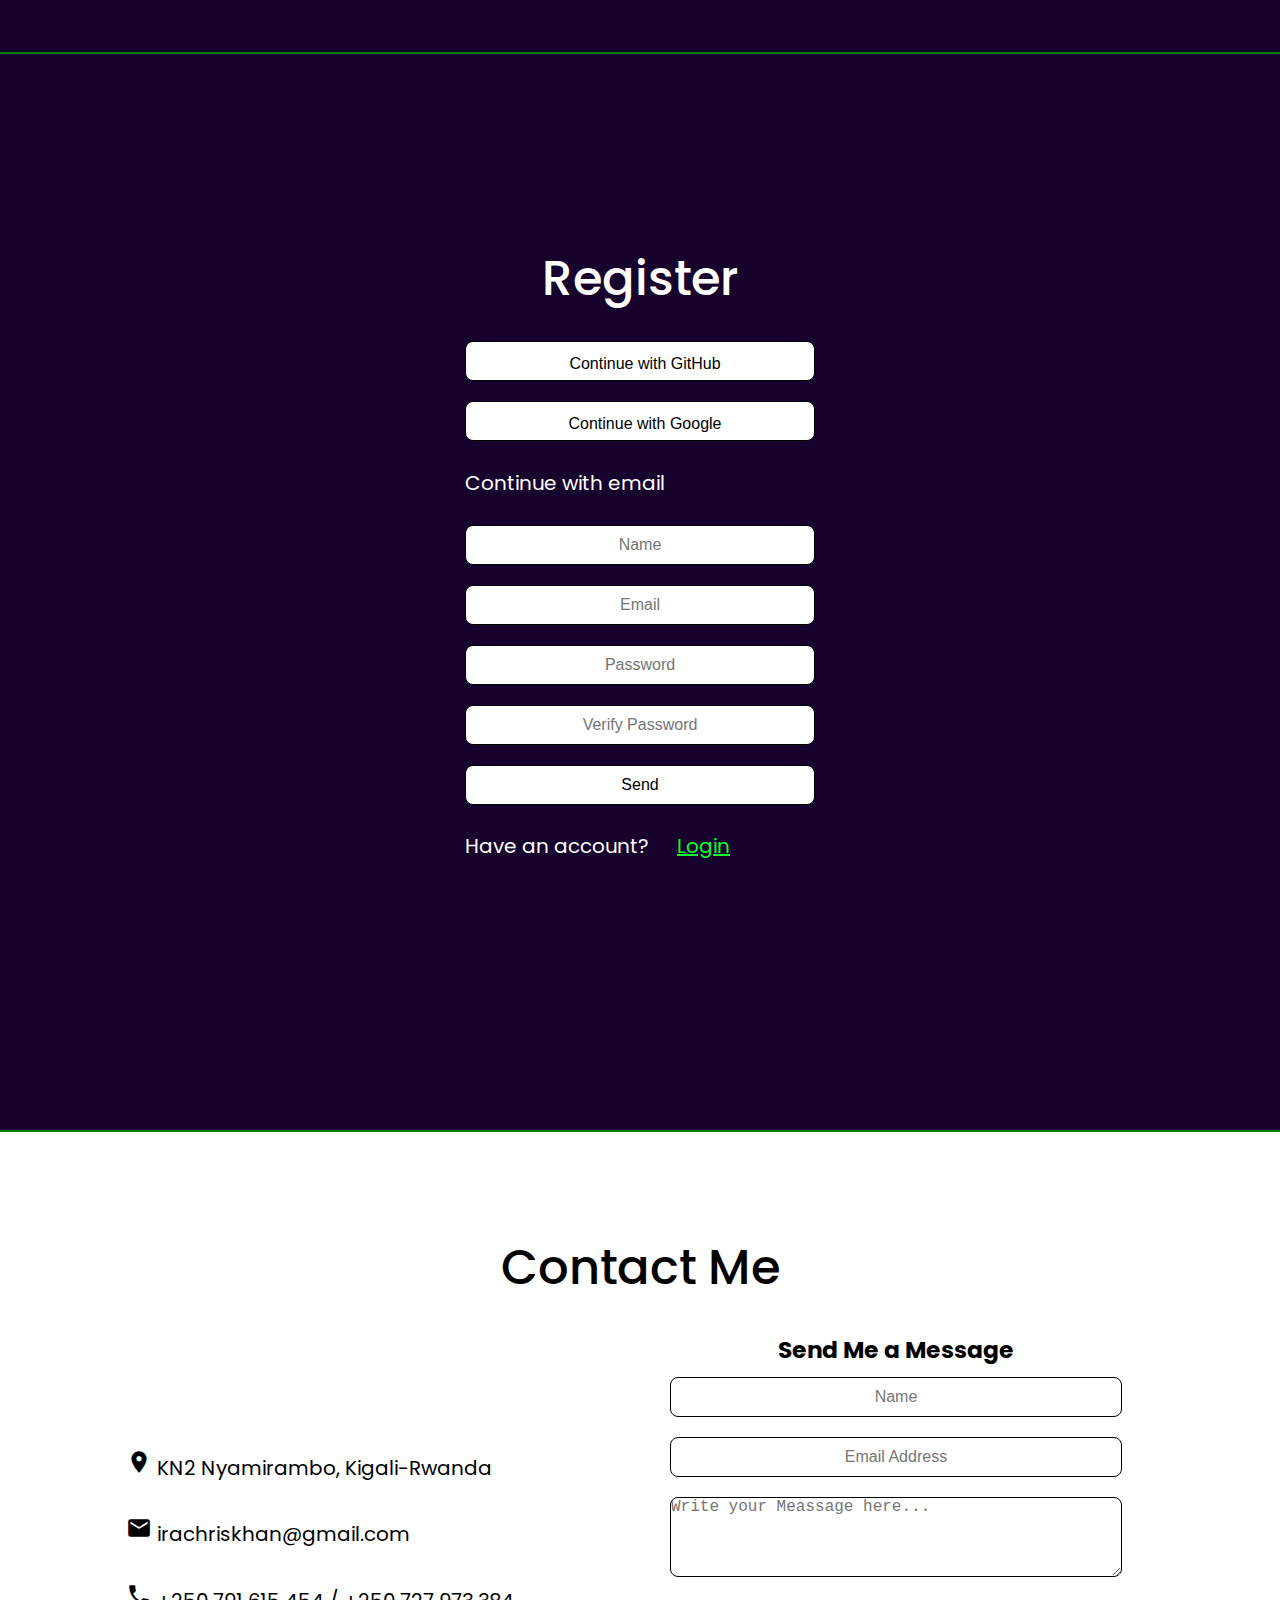
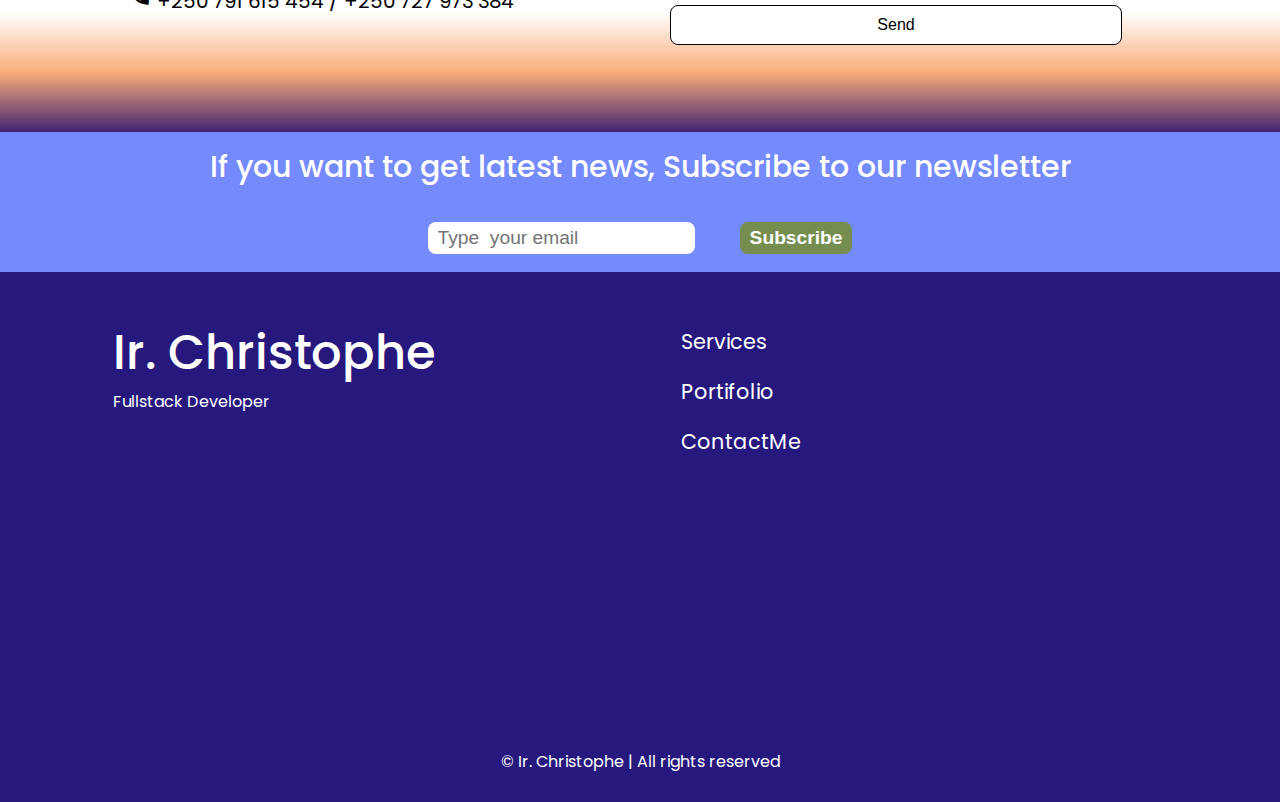
==== commit 82dfd2cc: "finalize footer and subscribe section" ====
--- a/index.html
+++ b/index.html
@@ -63,7 +63,7 @@
         </nav>
     </header>
     <main>
-        <!-- -------------------------------------  Home section -------------------------------- -->
+        <!-- -------------------------------------  Home section ------------------- -->
         <section id="home" class="container container-one">
             <div class="home-desc">
                 <div class="introduction">
@@ -86,8 +86,8 @@
                 <li><i class="fa-brands fa-facebook"></i></li>
             </div>
         </section>
-        <!-- -------------------------------------  Home section -------------------------------- -->
-        <!-- -------------------------------------  About me section -------------------------------- -->
+        <!-- -------------------------------------  Home section ---------------------- -->
+        <!-- -------------------------------------  About me section ---------------------- -->
         <section id="aboutme" class="container container-two">
             <h1 class="aboutme-heading heading">About Me</h1>
             <div class="about-desc">
@@ -103,8 +103,8 @@
             </div>
             <div class="profile-img"><img src="./assets/images/KhanPic.JPG" alt="Image"></div>
         </section>
-        <!-- -------------------------------------  End of About me section -------------------------------- -->
-        <!-- ----------------------------  Skills Section  --------------------------------------- -->
+        <!-- -------------------------------------  End of About me section ----------------- -->
+        <!-- ----------------------------  Skills Section  ----------------------------- -->
         <section id="skills" class="skills container container-one">
             <div class="heading">Skills</div>
             <div class="skills-desc">
@@ -155,8 +155,8 @@
                 </div>
             </div>
         </section>
-        <!-- ----------------------------  End of Skills Section  --------------------------------------- -->
-        <!-- ----------------------------  Portifolio Section  --------------------------------------- -->
+        <!-- ----------------------------  End of Skills Section  --------------------- -->
+        <!-- ----------------------------  Portifolio Section  ------------------------ -->
         <section id="portifolio" class="porifolio container container-two">
             <div class="heading">Portifolio</div>
             <div class="portifolio-desc">
@@ -208,8 +208,8 @@
                 </div>
             </div>
         </section>
-        <!-- ----------------------------  End of Portifolio Section  --------------------------------------- -->
-        <!-- ----------------------------  Blogs Section  --------------------------------------- -->
+        <!-- ----------------------------  End of Portifolio Section  ------------- -->
+        <!-- ----------------------------  Blogs Section  ------------------------------ -->
         <section id="blogs" class="blogs ">
             <div class="heading">Blogs</div>
             <div class="blog-desc">
@@ -321,8 +321,8 @@
                 </div>
             </div>
         </section>
-        <!-- ----------------------------  End of Blogs Section  --------------------------------------- -->
-        <!-- ----------------------------  Services Section  --------------------------------------- -->
+        <!-- ----------------------------  End of Blogs Section  ---------------------- -->
+        <!-- ----------------------------  Services Section  ------------------------- -->
         <section id="services" class="services container container-one">
             <div class="heading">Our Services</div>
             <div class="services ">
@@ -399,61 +399,8 @@
             </div>
         </section>
         <!-- ----------------------------  End of Services Section  ----------------------- -->
-        <!-- ----------------------------  ContactMe Section  --------------------------------------- -->
-        <section id="contactme" class="contactme">
-            <h3 class="heading contact-heading">Contact Me</h3>
-            <div class="contact-info">
-                <div class="icon-text">
-                    <div class="icon">
-                        <span><i class="material-icons" style="font-size:30px">location_on</i></span>
-                        <label class="info-details">
-                            KN2 Nyamirambo Kigali Rwanda
-                        </label>
-                    </div>
-                    <div class="icon">
-                        <span><i class="material-icons" style="font-size:30px">email</i></span>
-                        <label class="info-details">
-                            abc@gmail.com
-                        </label>
-                    </div>
-                    <div class="icon">
-                        <span><i class="material-icons" style="font-size:30px">local_phone</i></span>
-                        <label class="info-details">
-                            +250 791 615 454 / +250 727 973 384
-                        </label>
-                    </div>
-                </div>
-                <div class="social-sec">
-                    <a href="#"><i class="fa-brands fa-facebook-f"></i></a>
-                    <a href="#"><i class="fa-brands fa-instagram"></i></a>
-                    <a href="#"><i class="fa-brands fa-twitter"></i></a>
-                    <a href="#"><i class="fa-brands fa-linkedin"></i></a>
-                </div>
-            </div>
-            <div class="contact-msg">
-                <h3 class="title">Send Me a Message</h3>
-                <form class="form_field">
-                    <div class="input_group">
-                        <input type="text" name="" id="" class="input" required>
-                        <label for="" class="placeholder">Name </label>
-                    </div>
-                    <div class="input_group">
-                        <input type="text" name="" id="" class="input" required>
-                        <label for="" class="placeholder">Email Address </label>
-                    </div>
-                    <div class="input_group">
-                        <textarea name="" id="" rows="10" class="input input_textarea" placeholder=""
-                            required></textarea>
-                        <label for="" class="placeholder textarea"> Write your Meassage here...</label>
-                        <div class="input_group">
-                            <input type="submit" class="btn" value="Send">
-                        </div>
-                    </div>
-                </form>
-            </div>
-        </section>
-        <!-- ----------------------------  End of ContactMe Section  --------------------------------------- -->
-        <!-- ----------------------------  Login Section --------------------------------------- -->
+
+        <!-- ----------------------------  Login Section ------------------------------- -->
         <section id="login" class="login-section ">
             <div class="login-details ">
                 <h3 class="heading">Login</h3>
@@ -479,9 +426,9 @@
                 </div>
             </div>
         </section>
-        <!-- ---------------------------- End of Login Section --------------------------------------- -->
-
-        <!-- ---------------------------------- Register section --------------------------------------------- -->
+        <!-- ---------------------------- End of Login Section ------------------------------ -->
+
+        <!-- ---------------------------------- Register section ---------------------------- -->
         <section id="register" class="register-section ">
             <div class="register-details ">
                 <h3 class="heading">Register</h3>
@@ -508,9 +455,107 @@
                 </div>
             </div>
         </section>
-        <!-- ---------------------------- End of Register Section --------------------------------------- -->
+        <!-- ---------------------------- End of Register Section ------------------ -->
+        <!-- ----------------------------  ContactMe Section  -------------------- -->
+        <section id="contactme" class="contactme container-two">
+            <h3 class="heading contact-heading ">Contact Me</h3>
+            <div class="contact-info">
+                <div class="icon-text">
+                    <div class="icon">
+                        <span>
+                            <i class="material-icons" style="font-size:26px">location_on</i>
+                            <label class="info-details">
+                                KN2 Nyamirambo, Kigali-Rwanda
+                            </label>
+                        </span>
+
+                    </div>
+                    <div class="icon">
+                        <span>
+                            <i class="material-icons" style="font-size:26px">email</i>
+                            <label class="info-details">
+                                irachriskhan@gmail.com
+                            </label>
+                        </span>
+
+                    </div>
+                    <div class="icon">
+                        <span>
+                            <i class="material-icons" style="font-size:26px">local_phone</i>
+                            <label class="info-details">
+                                +250 791 615 454 / +250 727 973 384
+                            </label>
+                        </span>
+
+                    </div>
+                </div>
+                <div class="social-sec">
+                    <a href="#"><i class="fa-brands fa-facebook-f"></i></a>
+                    <a href="#"><i class="fa-brands fa-instagram"></i></a>
+                    <a href="#"><i class="fa-brands fa-twitter"></i></a>
+                    <a href="#"><i class="fa-brands fa-linkedin"></i></a>
+                </div>
+            </div>
+            <div class="contact-msg">
+                <h3 class="title">Send Me a Message</h3>
+                <form class="form">
+                    <div class="input_group">
+                        <input type="text" name="" id="" class="contact-input" placeholder="Name" required>
+                    </div>
+                    <div class="input_group">
+                        <input type="email" name="" id="" class="input" placeholder="Email Address" required>
+                    </div>
+                    <div class="input_group">
+                        <textarea name="" id="" class="input input_textarea" placeholder="Write your Meassage here..."
+                            required></textarea>
+                        <div class="input_group">
+                            <input type="submit" class="btn" value="Send">
+                            <!-- <i class="fa-solid fa-paper-plane"></i> -->
+                        </div>
+                    </div>
+                </form>
+            </div>
+        </section>
+        <!-- ----------------------------  End of ContactMe Section  ----------------- -->
+        <!-- ----------------------------  Subscribe Section  -------------------- -->
+        <section id="subscribe" class="subscribe">
+            <div class="subscribe-details">
+                <h2>If you want to get latest news, Subscribe to our newsletter</h2>
+                <form action="">
+                    <input type="email" name="subscribe-email" placeholder="Type  your email" id="">
+                    <input type="submit" value="Subscribe" class="subscribe-btn">
+                </form>
+            </div>
+        </section>
+        <!-- ----------------------------  End of Subscribe Section  ----------------- -->
     </main>
-    <footer></footer>
+    <footer>
+        <!-- ----------------------------  Footer Section  -------------------- -->
+        <section id="footer" class="footer">
+            <div class="footer-wrap">
+                <div class="footer-intro">
+                    <p class="heading">Ir. Christophe</p>
+                    <p>Fullstack Developer</p>
+                </div>
+                <ul class="shortcuts">
+                    <li><a href="#services">Services</a></li>
+                    <li><a href="#portifolio">Portifolio</a></li>
+                    <li><a href="#contactMe">ContactMe</a></li>
+                </ul>
+                <div class="social__links">
+                    <li><i class="fa-brands fa-twitter"></i></li>
+                    <li><i class="fa-brands fa-linkedin"></i></li>
+                    <li><i class="fa-brands fa-instagram"></i></li>
+                    <li><i class="fa-brands fa-facebook"></i></li>
+                </div>
+
+            </div>
+            <div class="copyright">
+                &copy; Ir. Christophe | All rights reserved
+            </div>
+        </section>
+        <!-- ----------------------------  End of Footer Section  ----------------- -->
+    </footer>
     <script src="./assets/script/app.js"></script>
 </body>
 
--- a/assets/css/style.css
+++ b/assets/css/style.css
@@ -368,9 +368,9 @@
     width: 100px;
 }
 
-/* --------------------------------------- END OF BLOGS SECTION -----------------------------------------  */
-
-/* ------------------------------------------------ SERVICES SECTION -----------------------------------------  */
+/* ------------------------ END OF BLOGS SECTION -----------------------------------------  */
+
+/* -------------------------------- SERVICES SECTION -----------------------------------------  */
 .services {
     width: 100%;
     padding: 50px 0;
@@ -411,7 +411,7 @@
 /** ------------------------------- CONTACTME SECTION -------------------------------- */
 .contactme {
     display: grid;
-    grid-template: 200px 1fr / 1fr 1fr;
+    grid-template: 100px 1fr / 1fr 1fr;
     grid-template-areas: "contact-heading contact-heading " "contact-info contact-msg";
     padding-top: 100px;
 }
@@ -430,7 +430,6 @@
 
 .contact-msg {
     grid-area: contact-msg;
-    background-color: #05ff2f;
 }
 
 .icon-text {
@@ -457,12 +456,29 @@
     color: rgb(150, 190, 243);
 }
 
-.contact-msg .title {
-    text-align: center;
-    background-color: #05ff2f;
-}
-
-.contact-msg {}
+.contact-msg>.title {
+    text-align: center;
+}
+
+.contact-msg {
+    height: 400px;
+    width: 80%;
+    padding: 0 30px;
+}
+
+.input_textarea {
+    min-width: 100%;
+    margin: 10px 0;
+    font-size: 1rem;
+    background-color: #fff;
+    border: 1px solid black;
+    border-radius: 8px;
+    height: 80px;
+}
+
+/* .contact-input {
+    background-color: #D9D9D9;
+} */
 
 /** ------------------------------- END OF CONTACTME SECTION -------------------------------- */
 
@@ -502,7 +518,7 @@
     width: 100%;
     margin: 10px 0;
     height: 40px;
-    font-size: 1.3rem;
+    font-size: 1rem;
     background-color: #fff;
     border: 1px solid black;
     border-radius: 8px;
@@ -544,9 +560,76 @@
     border-bottom: 2px solid green;
 }
 
-/* ------------------------------------------------ END OF LOGIN and REGISTER SECTION -----------------------------------------  */
-
-
+/* ----------------------- END OF LOGIN and REGISTER SECTION -----------------  */
+/* --------------------------- START OF SUBSCRIBE AND FOOTER SECTION -----------------  */
+.subscribe {
+    background-color: #758BFD;
+    line-height: 70px;
+    text-align: center;
+    margin: 0 auto;
+}
+
+.subscribe-details h2 {
+    font-weight: 500;
+    color: #fff;
+}
+
+.subscribe-details input {
+    font-size: 1.2rem;
+    height: 2rem;
+    margin: 0 20px;
+    border-radius: 8px;
+    border-radius: 1px solid #fff;
+    padding: 3px 10px;
+
+    border: 0;
+}
+
+.subscribe-details input[type=submit] {
+    background-color: #758E4F;
+    color: #fff;
+    font-weight: 600;
+
+}
+
+.subscribe-details input:hover {
+    color: #5372FF;
+    background-color: #fff;
+}
+
+.footer {
+    background-color: #27187E;
+    color: #fff;
+}
+
+.footer-wrap {
+    display: flex;
+    justify-content: space-around;
+    align-items: flex-start;
+    flex-wrap: wrap;
+    padding-top: 45px;
+    min-height: 50vh;
+}
+
+.copyright {
+    line-height: 80px;
+    margin: 0 auto;
+    text-align: center;
+}
+
+.shortcuts li a {
+    font-size: 1.3rem;
+    color: #fff;
+    line-height: 50px;
+
+}
+
+.shortcuts {
+    width: 200px;
+    padding: 0 20px;
+}
+
+/* -------------------------------- END OF SUBSCRIBE AND FOOTER SECTION --------------  */
 /*------------------------------ MEDIA QUERRIES -------------------- ------------------------*/
 @media screen and (max-width: 1024px) {
     nav ul {
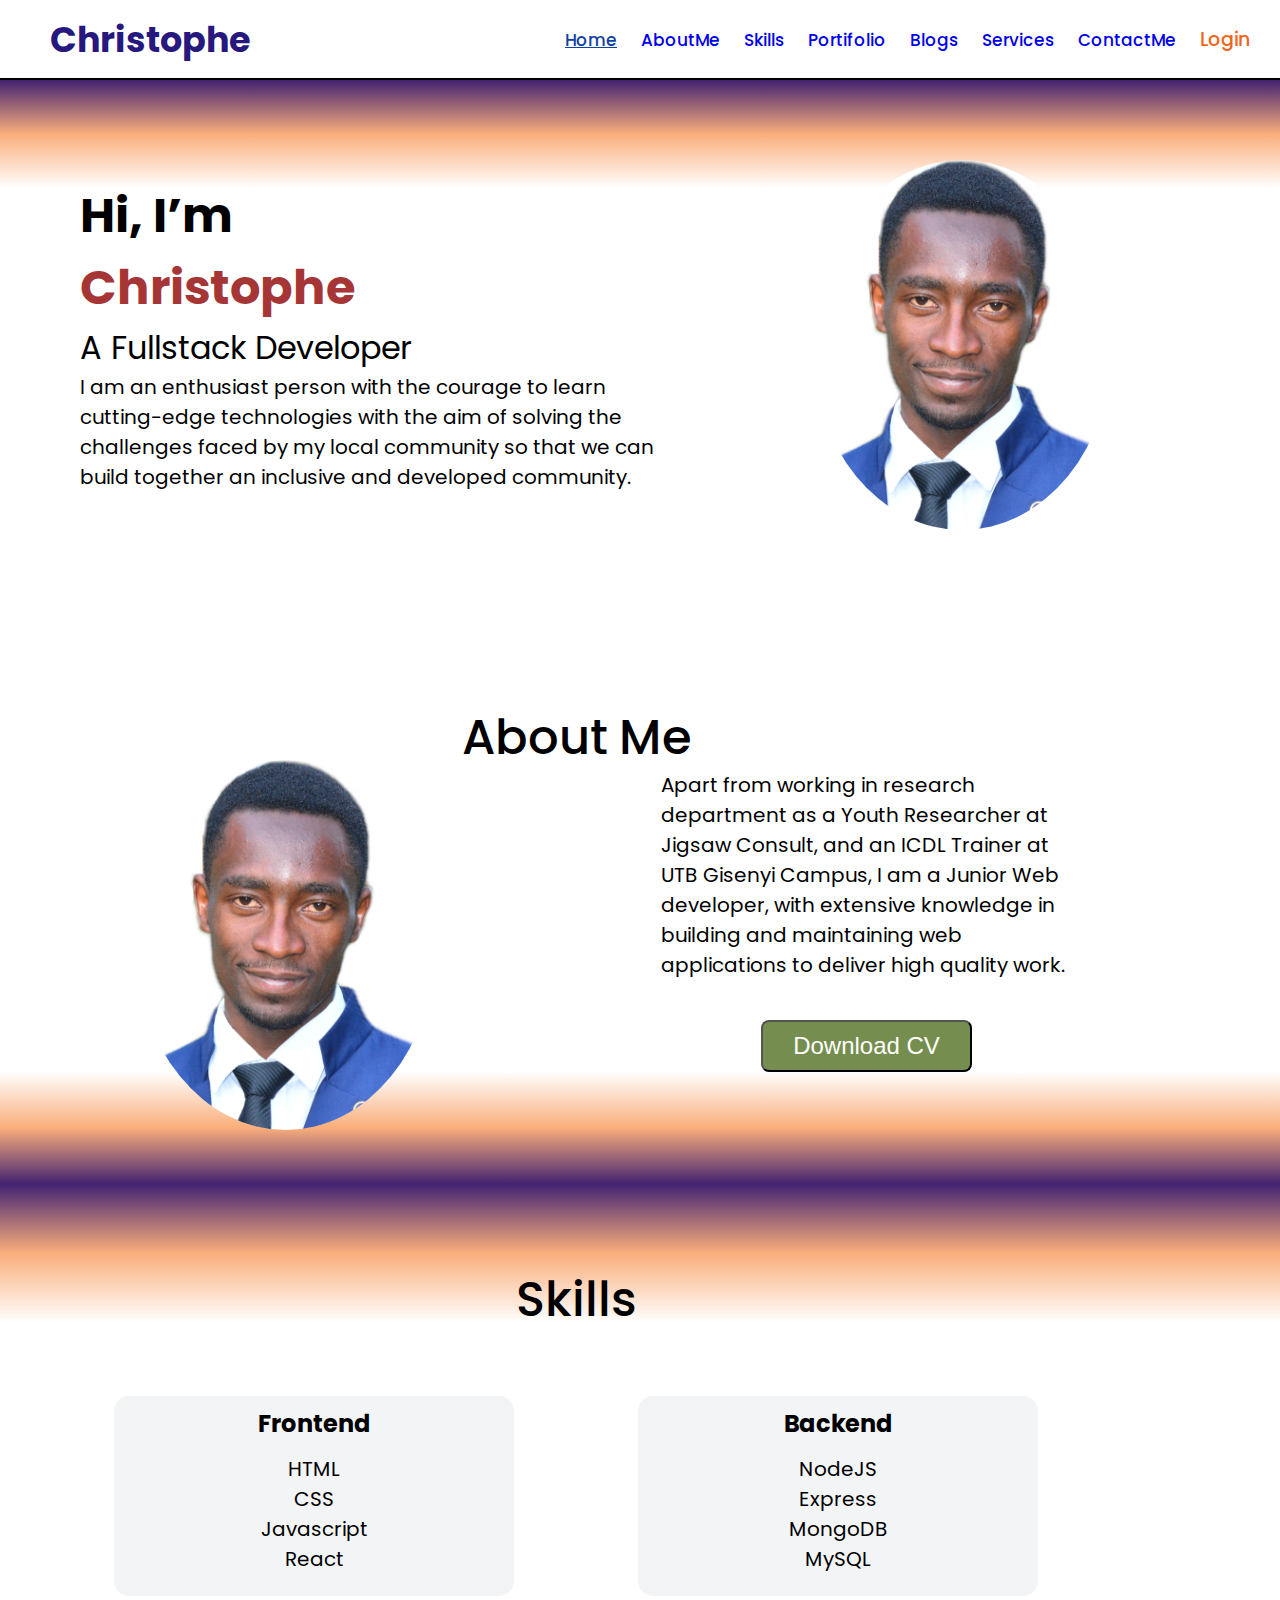
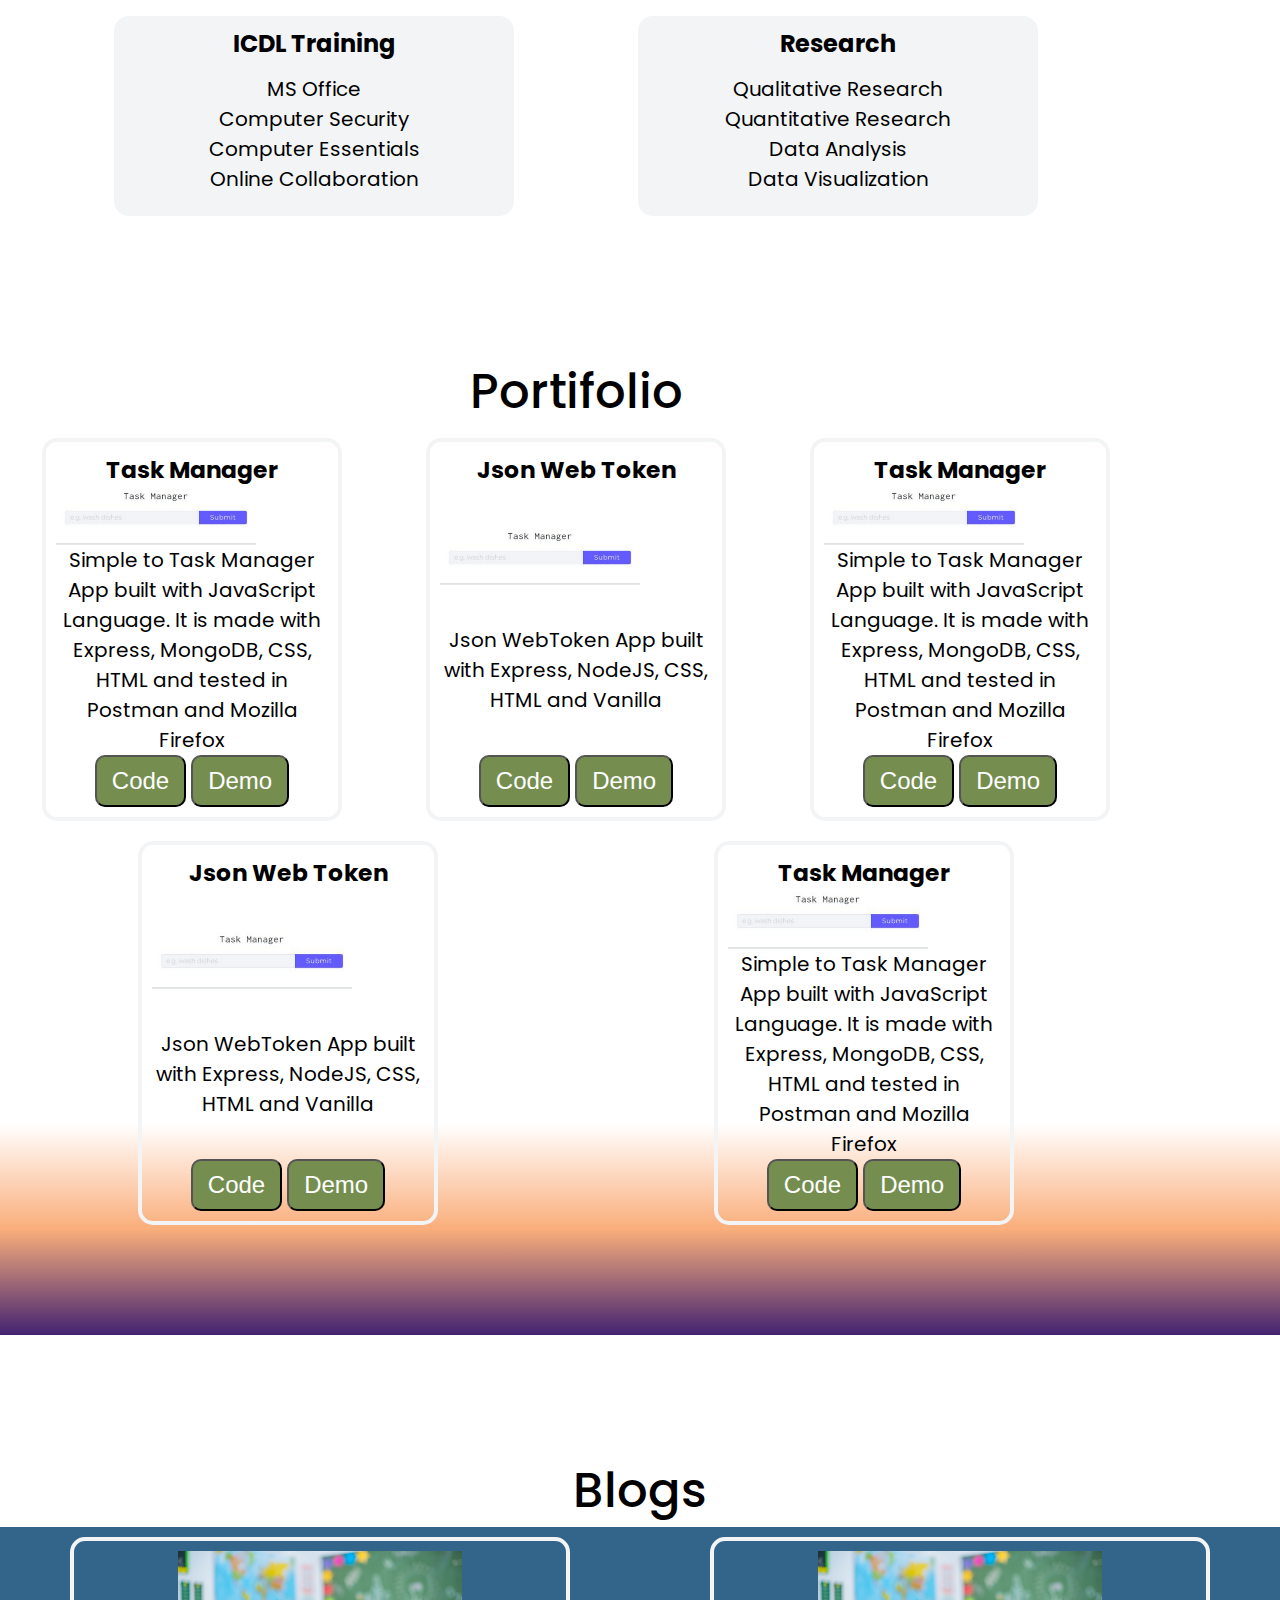
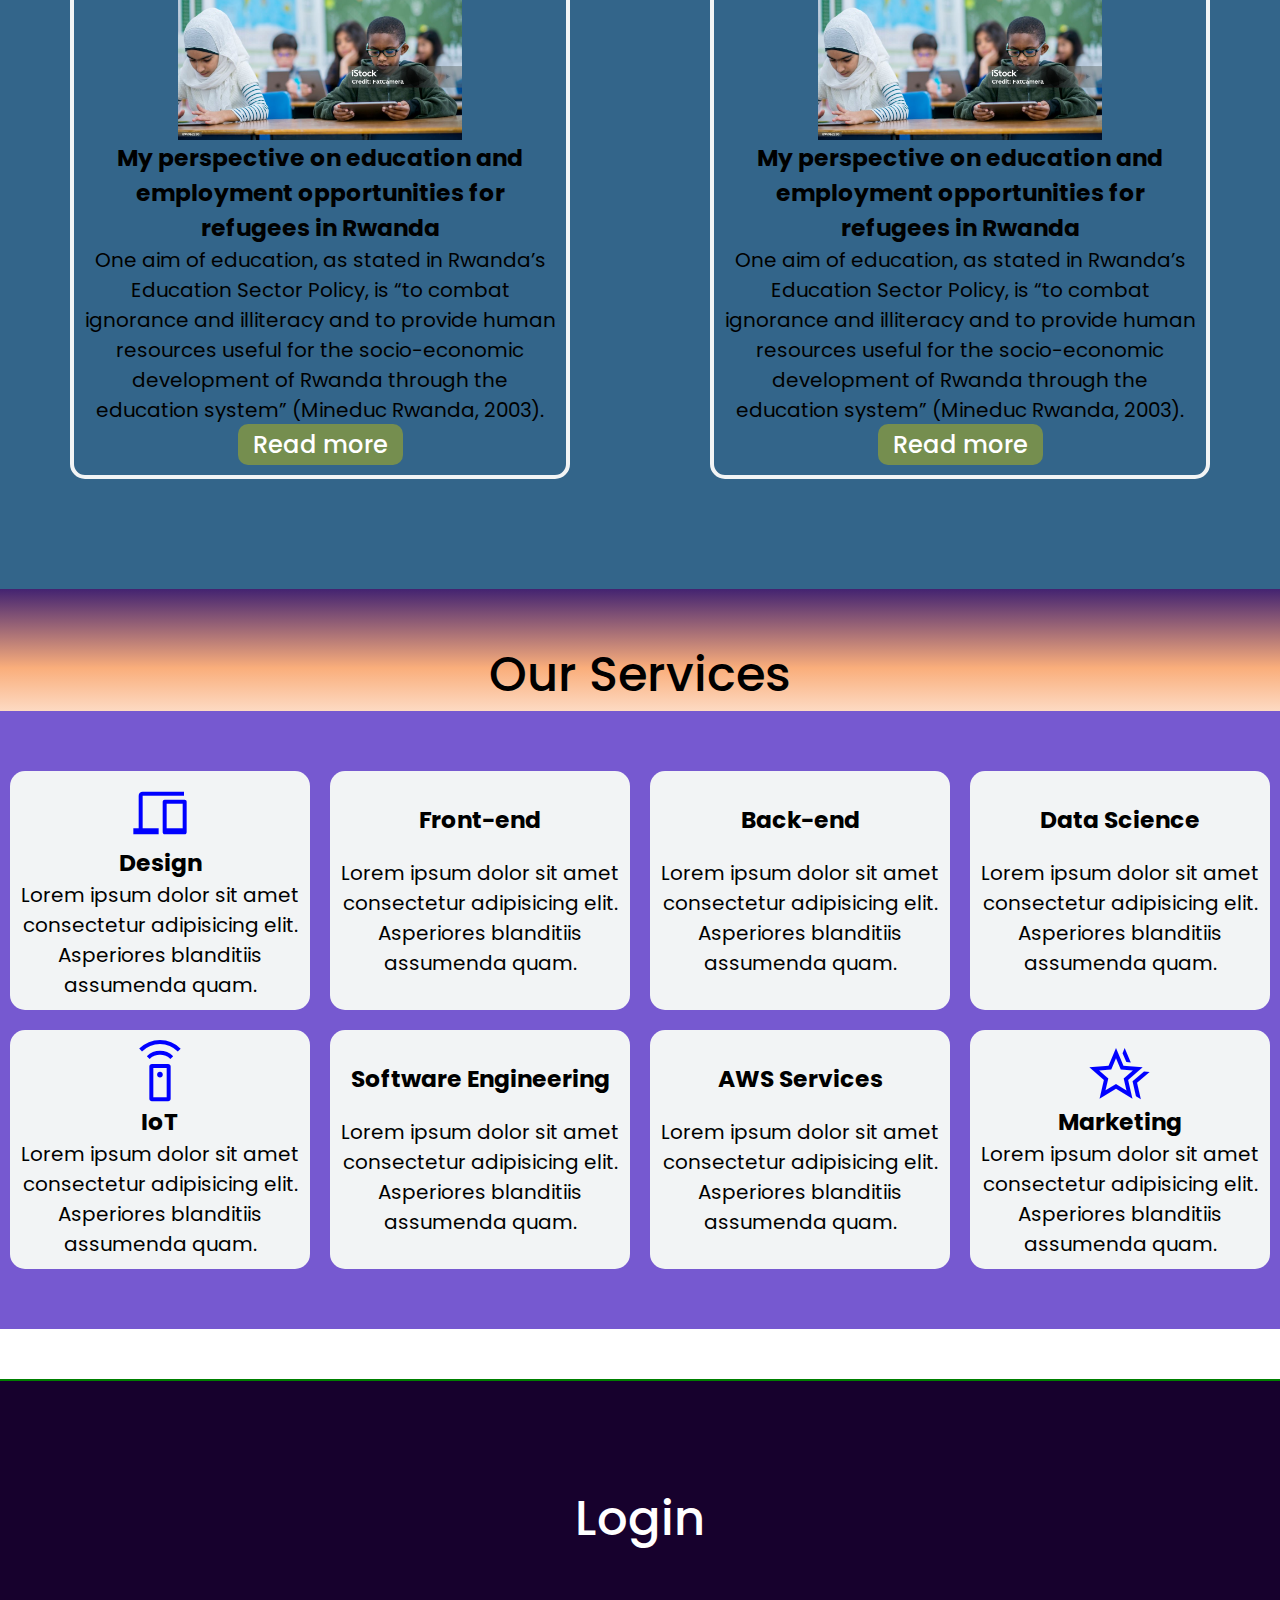
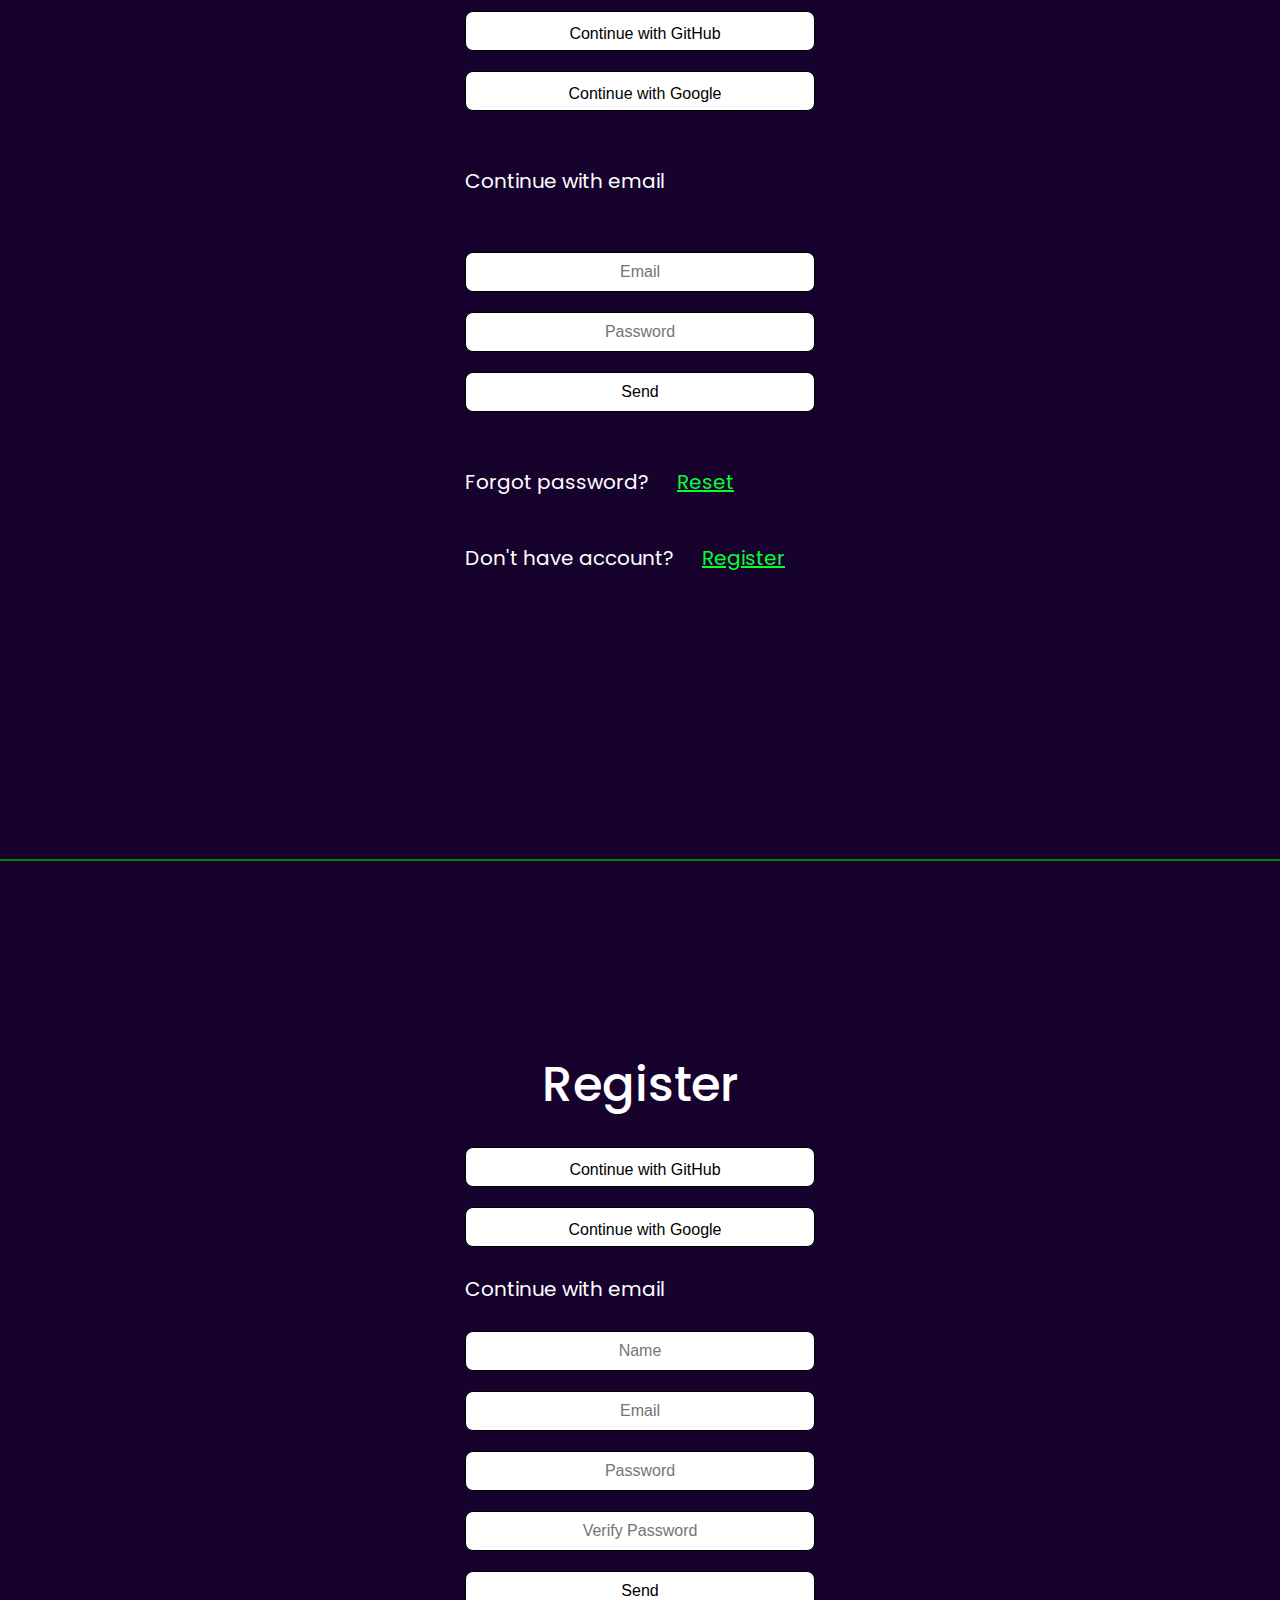
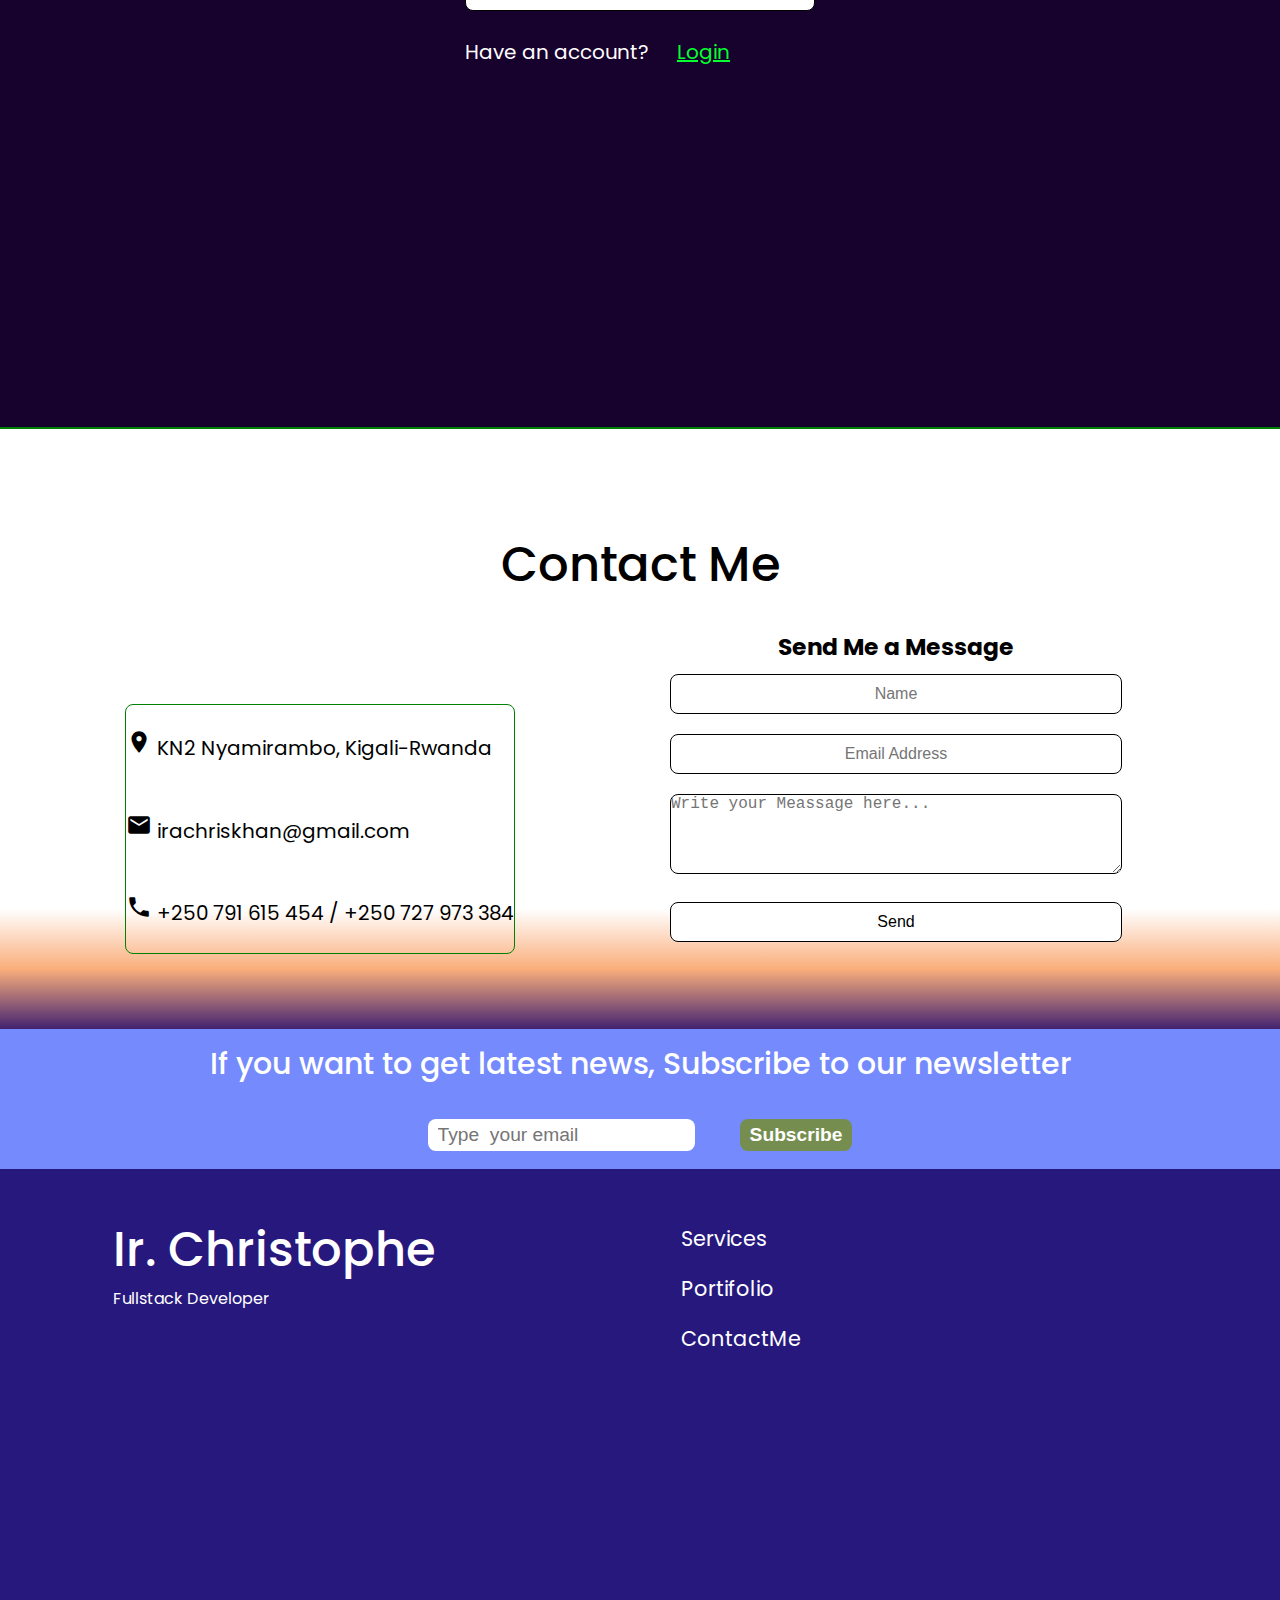
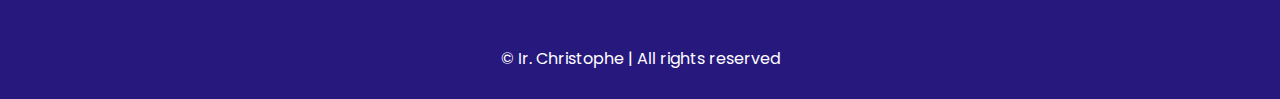
==== commit 271fe906: "Merge pull request #9 from Irachriskhan/fix-responsiveness" ====
--- a/index.html
+++ b/index.html
@@ -216,15 +216,79 @@
                 <div class="blog">
                     <img src="./assets/images/student.jpg" alt="Img">
                     <h3>My perspective on education and employment opportunities for refugees in Rwanda</h3>
+                    <div>
+                        <p>
+                            One aim of education, as stated in Rwanda’s Education Sector Policy, is “to combat ignorance
+                            and
+                            illiteracy and to
+                            provide human resources useful for the socio-economic development of Rwanda through the
+                            education system” (Mineduc
+                            Rwanda, 2003).
+                        </p>
+                        <!-- <p>
+                            This aim helps us to evaluate the outcomes of education for refugees in Rwanda,
+                            specifically in relation
+                            to their employment opportunities.
+                        </p>
+                        <p>
+                            In my community, all children at the age of attending primary school (three years old and above)
+                            have access to
+                            learning, but the highest level of education for many young refugees is secondary school. After
+                            secondary school, the
+                            biggest challenge that these graduates face is the lack of financial resources to pay the
+                            university fees including a
+                            lack of scholarship opportunities that can allow them to continue their studies in Higher
+                            Education or undertake
+                            technical-vocational courses. Currently, a small number of refugees in my community get
+                            scholarships from Maison Shalom,
+                            DAFI-UNHCR, Kepler, and Davis College every year. Others participate in manual work to gain some
+                            money to cover their
+                            daily expenses because the certificate that they get after secondary school is not competitive
+                            in the job market.
+                        </p> -->
+                    </div>
+                    <p>
+                        <a href="https://gere-research.org/2022/05/my-perspective-on-education-and-employment-opportunities-for-refugees/"
+                            target="_blank">
+                            Read more
+                        </a>
+                    </p>
+                    <!-- <div class="like-or-comment">
+                        <div class="thumbs-up">
+                            <div class="likes">
+                                <span>20</span>
+                                <i class="fa-solid fa-heart"></i>
+                            </div>
+                            <div class="count-comment">17<i class="fa-solid fa-comment"></i></div>
+                        </div>
+                        <div class="comments-wrapper">
+                            <div class="add-comment">
+                                <textarea name="" id=""></textarea><br>
+                                <button>Submit</button>
+                            </div>
+
+                            <div class="comments">
+                                <p>Great writting</p>
+                            </div>
+                        </div>
+                    </div> -->
+                </div>
+                <div class="blog">
+                    <img src="./assets/images/student.jpg" alt="Img">
+                    <h3>My perspective on education and employment opportunities for refugees in Rwanda</h3>
                     <p>
                         One aim of education, as stated in Rwanda’s Education Sector Policy, is “to combat ignorance and
                         illiteracy and to
                         provide human resources useful for the socio-economic development of Rwanda through the
                         education system” (Mineduc
-                        Rwanda, 2003). This aim helps us to evaluate the outcomes of education for refugees in Rwanda,
+                        Rwanda, 2003).
+                    </p>
+                    <!-- <p>
+                        This aim helps us to evaluate the outcomes of education for refugees in Rwanda,
                         specifically in relation
                         to their employment opportunities.
-                        <br><br>
+                    </p>
+                    <p>
                         In my community, all children at the age of attending primary school (three years old and above)
                         have access to
                         learning, but the highest level of education for many young refugees is secondary school. After
@@ -239,67 +303,14 @@
                         money to cover their
                         daily expenses because the certificate that they get after secondary school is not competitive
                         in the job market.
-                    </p>
-                    <p>
-                        <a
-                            href="https://gere-research.org/2022/05/my-perspective-on-education-and-employment-opportunities-for-refugees/">
+                    </p> -->
+                    <p>
+                        <a href="https://gere-research.org/2022/05/my-perspective-on-education-and-employment-opportunities-for-refugees/"
+                            target="_blank">
                             Read more
                         </a>
                     </p>
-                    <div class="like-or-comment">
-                        <div class="thumbs-up">
-                            <div class="likes">
-                                <span>20</span>
-                                <i class="fa-solid fa-heart"></i>
-                            </div>
-                            <div class="count-comment">17<i class="fa-solid fa-comment"></i></div>
-                        </div>
-                        <div class="comments-wrapper">
-                            <div class="add-comment">
-                                <textarea name="" id=""></textarea><br>
-                                <button>Submit</button>
-                            </div>
-
-                            <div class="comments">
-                                <p>Great writting</p>
-                            </div>
-                        </div>
-                    </div>
-                </div>
-                <div class="blog">
-                    <img src="./assets/images/student.jpg" alt="Img">
-                    <h3>My perspective on education and employment opportunities for refugees in Rwanda</h3>
-                    <p>
-                        One aim of education, as stated in Rwanda’s Education Sector Policy, is “to combat ignorance and
-                        illiteracy and to
-                        provide human resources useful for the socio-economic development of Rwanda through the
-                        education system” (Mineduc
-                        Rwanda, 2003). This aim helps us to evaluate the outcomes of education for refugees in Rwanda,
-                        specifically in relation
-                        to their employment opportunities.
-                        <br><br>
-                        In my community, all children at the age of attending primary school (three years old and above)
-                        have access to
-                        learning, but the highest level of education for many young refugees is secondary school. After
-                        secondary school, the
-                        biggest challenge that these graduates face is the lack of financial resources to pay the
-                        university fees including a
-                        lack of scholarship opportunities that can allow them to continue their studies in Higher
-                        Education or undertake
-                        technical-vocational courses. Currently, a small number of refugees in my community get
-                        scholarships from Maison Shalom,
-                        DAFI-UNHCR, Kepler, and Davis College every year. Others participate in manual work to gain some
-                        money to cover their
-                        daily expenses because the certificate that they get after secondary school is not competitive
-                        in the job market.
-                    </p>
-                    <p>
-                        <a
-                            href="https://gere-research.org/2022/05/my-perspective-on-education-and-employment-opportunities-for-refugees/">
-                            Read more
-                        </a>
-                    </p>
-                    <div class="like-or-comment">
+                    <!-- <div class="like-or-comment">
                         <div class="thumbs-up">
                             <div class="likes">
                                 <span>26</span>
@@ -317,7 +328,7 @@
                                 <p>Great writting</p>
                             </div>
                         </div>
-                    </div>
+                    </div> -->
                 </div>
             </div>
         </section>
@@ -421,8 +432,8 @@
                     <input type="submit" class="login-btn" value="Send">
                 </form>
                 <div class="text">Forgot password?<a class="link-text" href="#reset">Reset</a></div>
-                <div class="text">Don't have account?<a class="link-text" href="#register">Register</a>
-
+                <div class="text">
+                    Don't have account?<a class="link-text" href="#register">Register</a>
                 </div>
             </div>
         </section>
@@ -468,7 +479,6 @@
                                 KN2 Nyamirambo, Kigali-Rwanda
                             </label>
                         </span>
-
                     </div>
                     <div class="icon">
                         <span>
@@ -477,7 +487,6 @@
                                 irachriskhan@gmail.com
                             </label>
                         </span>
-
                     </div>
                     <div class="icon">
                         <span>
@@ -486,7 +495,6 @@
                                 +250 791 615 454 / +250 727 973 384
                             </label>
                         </span>
-
                     </div>
                 </div>
                 <div class="social-sec">
@@ -499,13 +507,13 @@
             <div class="contact-msg">
                 <h3 class="title">Send Me a Message</h3>
                 <form class="form">
-                    <div class="input_group">
+                    <div>
                         <input type="text" name="" id="" class="contact-input" placeholder="Name" required>
                     </div>
-                    <div class="input_group">
+                    <div>
                         <input type="email" name="" id="" class="input" placeholder="Email Address" required>
                     </div>
-                    <div class="input_group">
+                    <div>
                         <textarea name="" id="" class="input input_textarea" placeholder="Write your Meassage here..."
                             required></textarea>
                         <div class="input_group">
--- a/assets/css/style.css
+++ b/assets/css/style.css
@@ -164,7 +164,7 @@
 }
 
 .social__links li {
-    color: rgb(104, 109, 212);
+    color: #686dd4;
     padding: 0 10px;
     font-size: 2rem;
 }
@@ -360,7 +360,7 @@
 }
 
 .blog img {
-    width: 400px;
+    width: inherit;
     justify-self: center;
 }
 
@@ -439,7 +439,13 @@
     flex-direction: column;
     justify-content: space-around;
     align-content: space-around;
-    height: 200px;
+    height: 250px;
+    border: 1px solid green;
+    border-radius: 8px;
+}
+
+.icon-text .icon {
+    padding: 10px 0;
 }
 
 .social-sec {
@@ -476,16 +482,12 @@
     height: 80px;
 }
 
-/* .contact-input {
-    background-color: #D9D9D9;
-} */
-
 /** ------------------------------- END OF CONTACTME SECTION -------------------------------- */
 
 /* ----------------------------- LOGIN and REGISTER SECTION -----------------------------------------  */
 
 .login-section {
-    height: 100vh;
+    min-height: 120vh;
     background-color: #17012d;
     border-top: 2px solid green;
 }
@@ -554,7 +556,7 @@
 }
 
 .register-section {
-    height: 120vh;
+    min-height: 130vh;
     background-color: #17012d;
     border-top: 2px solid green;
     border-bottom: 2px solid green;
@@ -684,6 +686,17 @@
         gap: 10px;
         padding-left: 0;
     }
+
+    .contactme {
+        display: grid;
+        grid-template: 100px 1fr 1fr /1fr;
+        grid-template-areas: "contact-heading" "contact-info " "contact-msg";
+        padding-top: 100px;
+    }
+
+    .contact-msg {
+        margin: 0 auto;
+    }
 }
 
 @media screen and (max-width: 768px) {
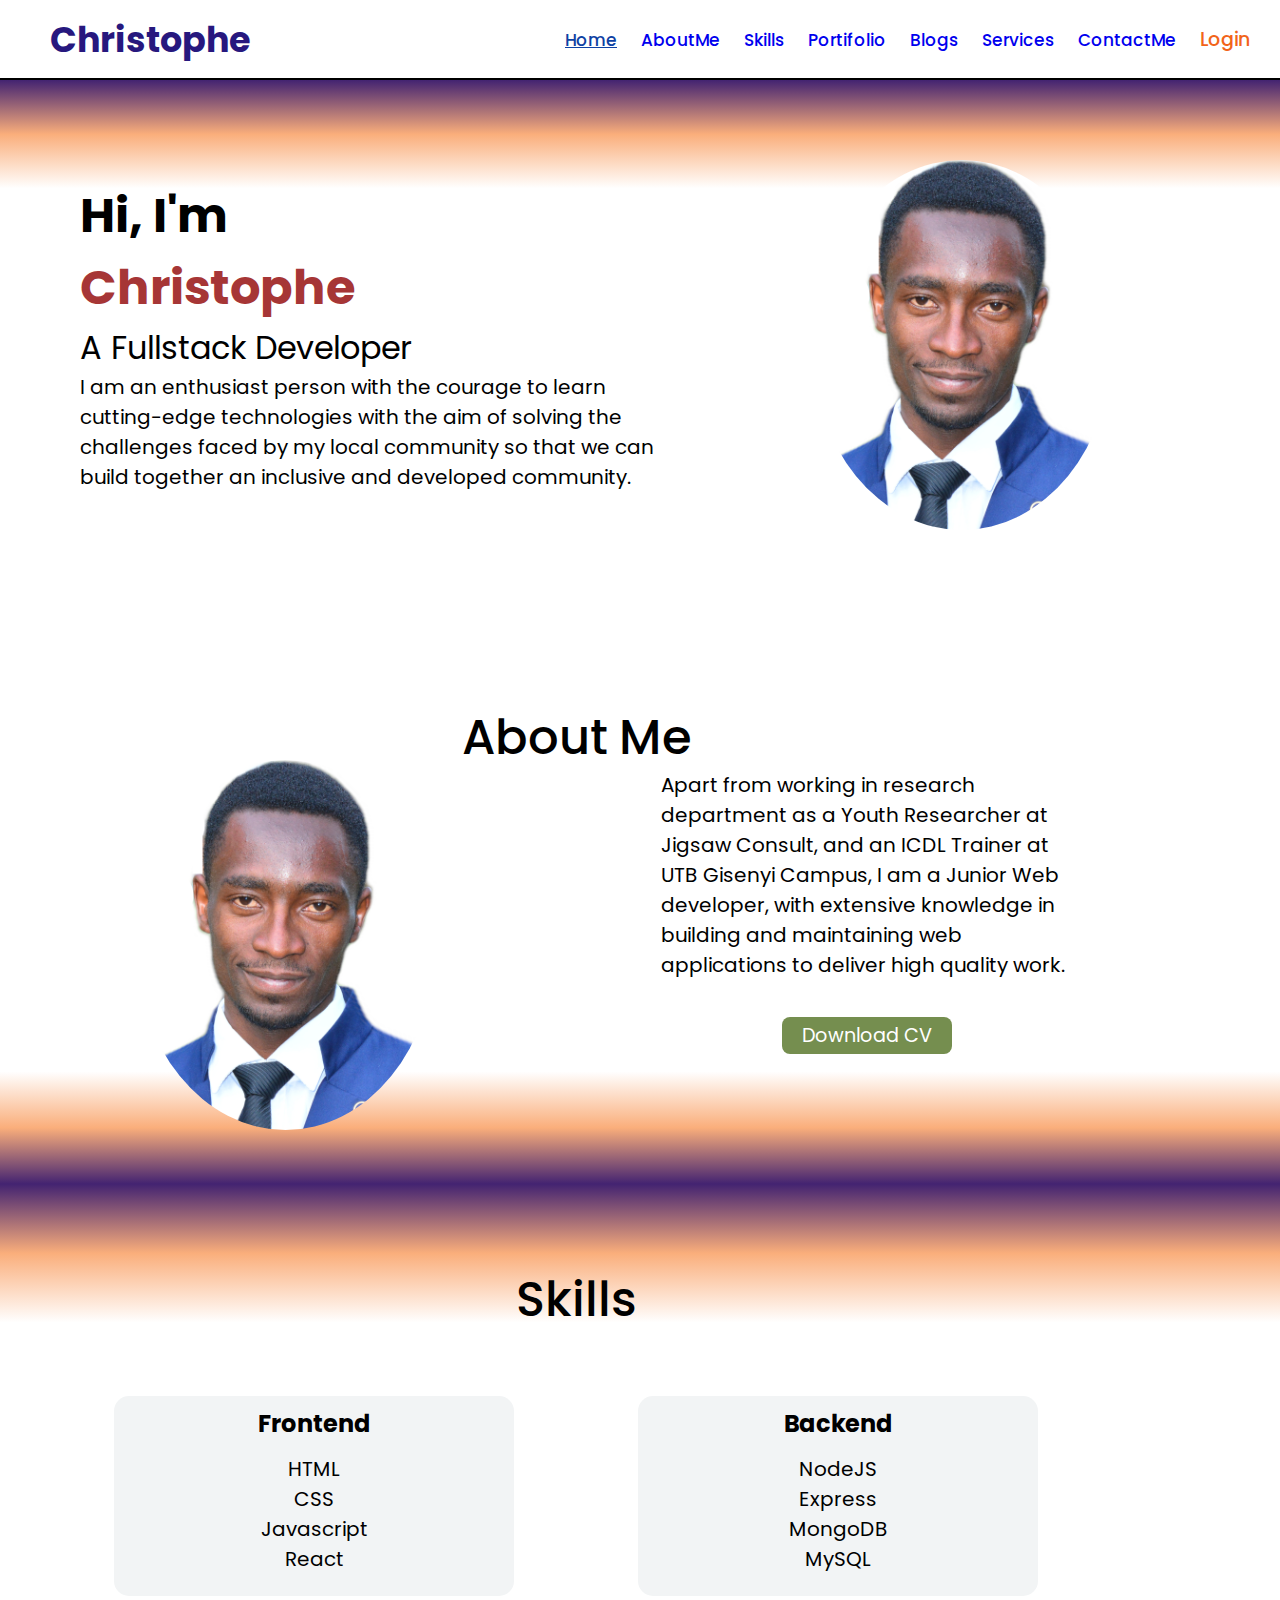
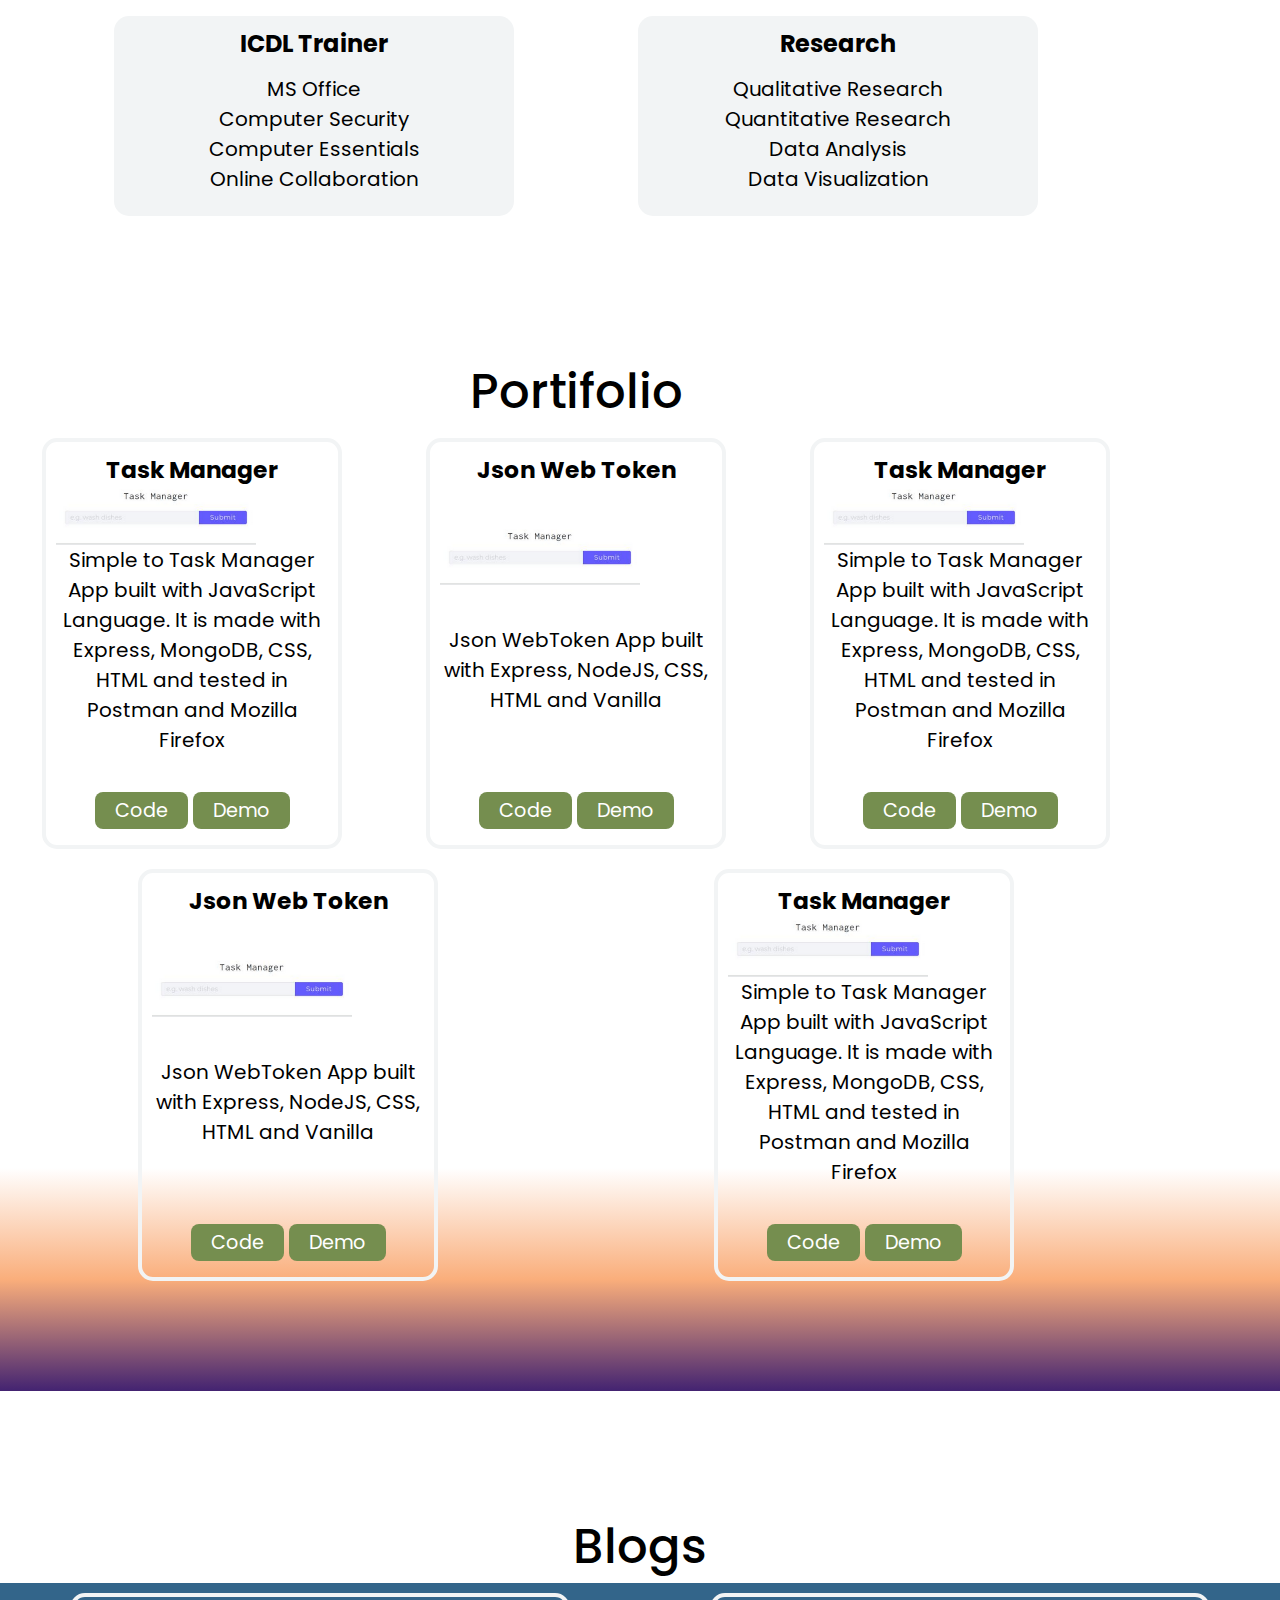
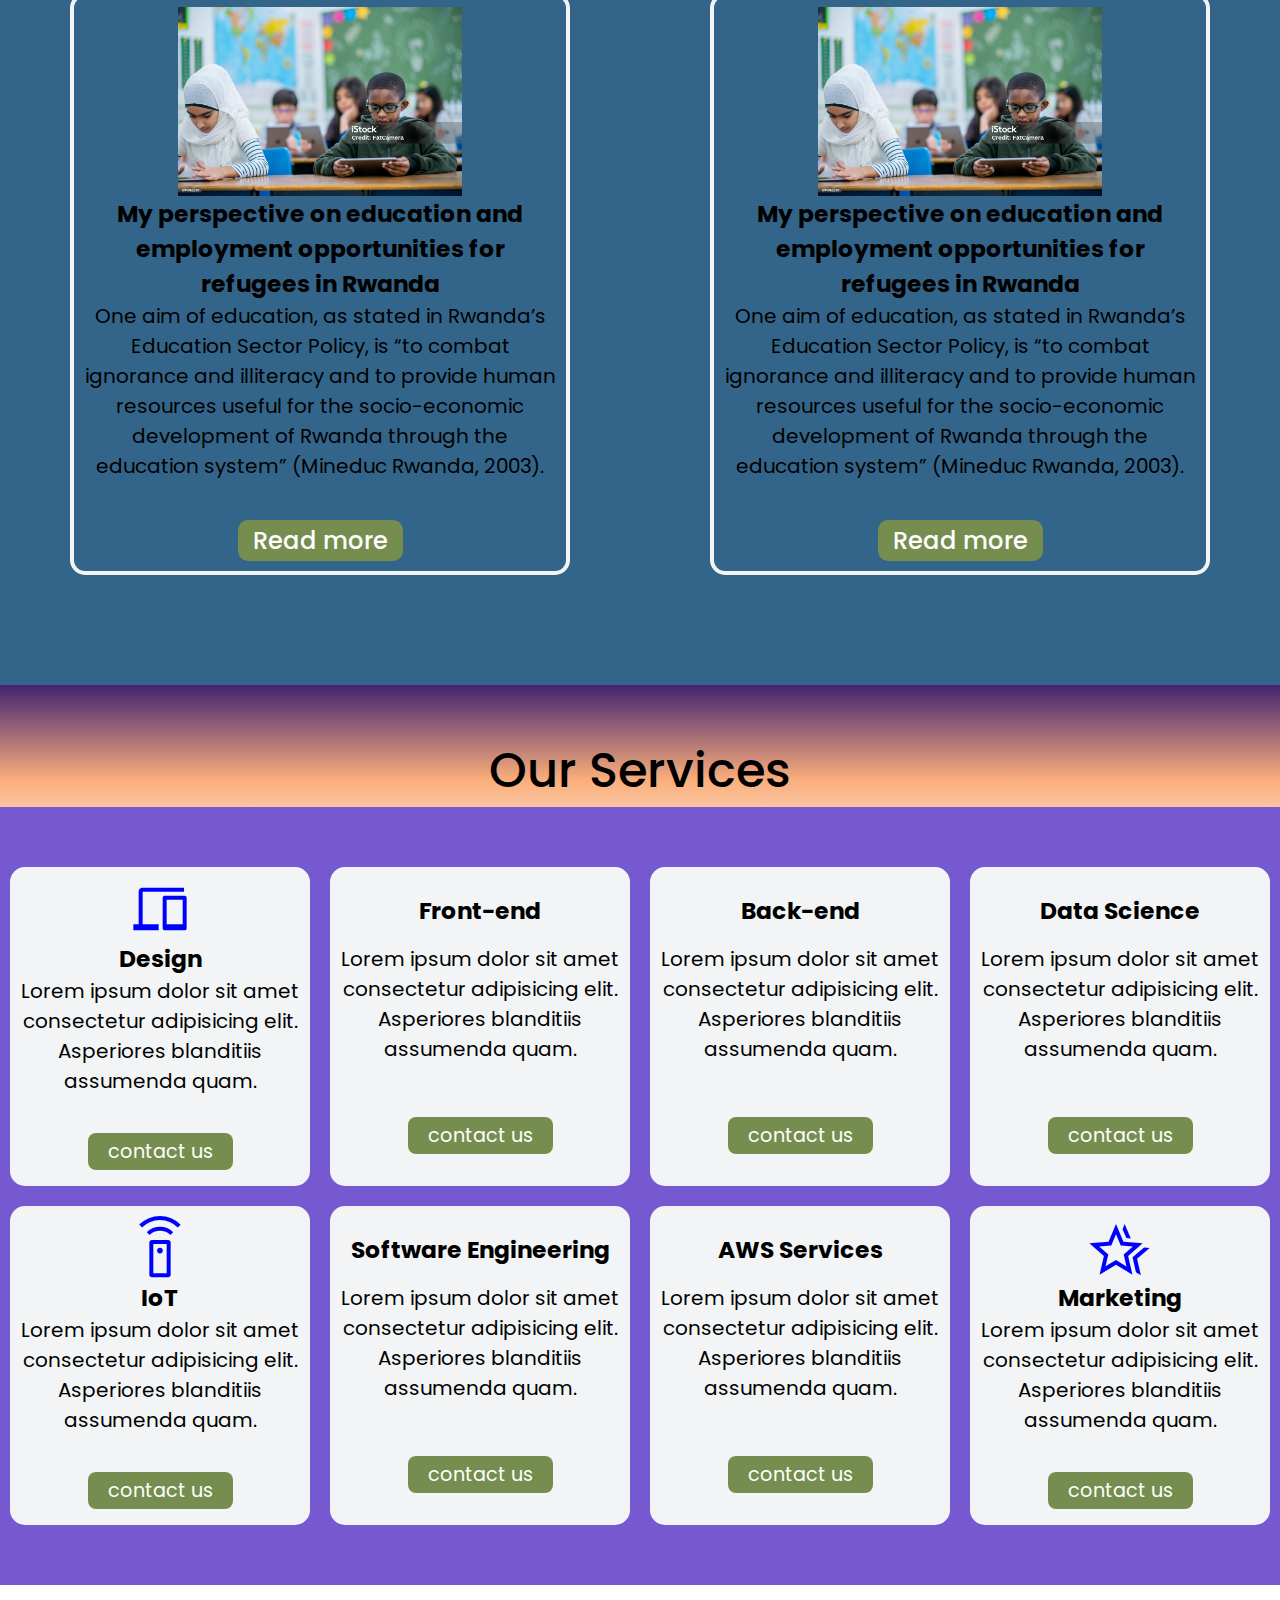
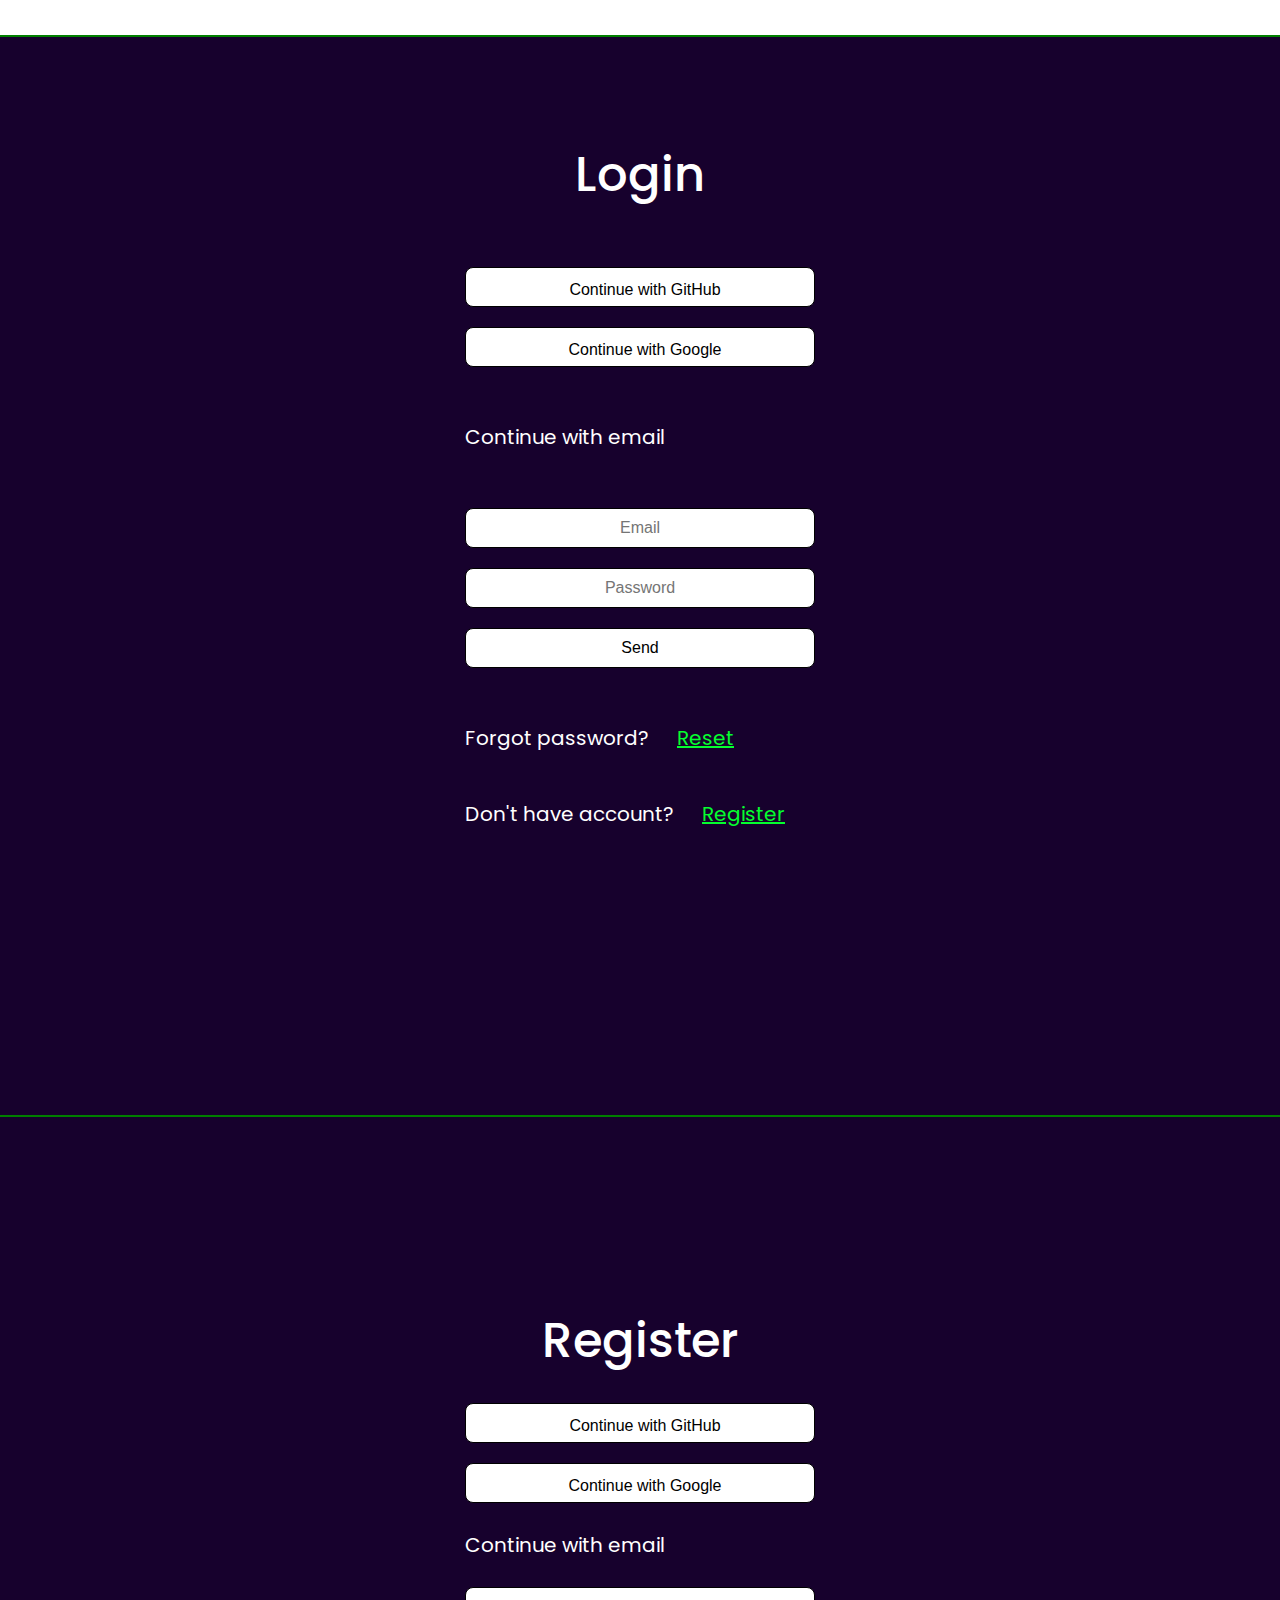
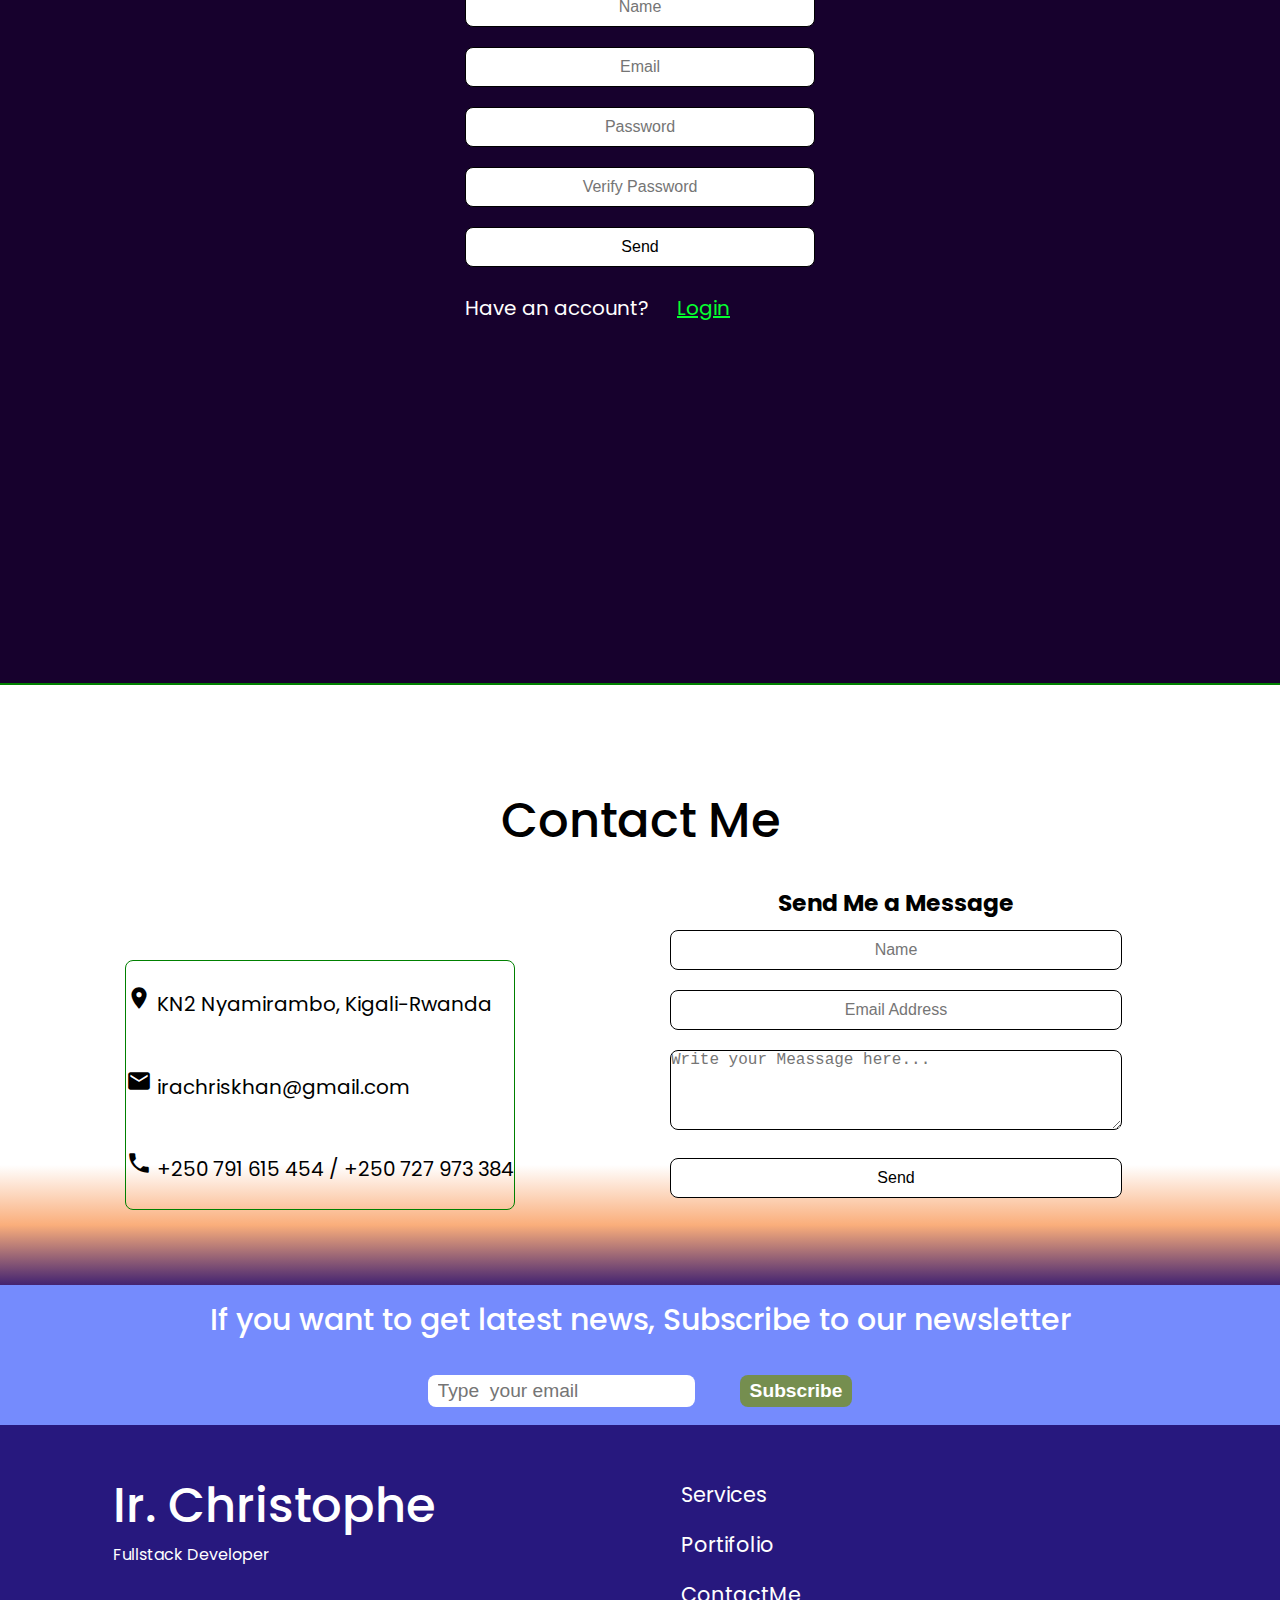
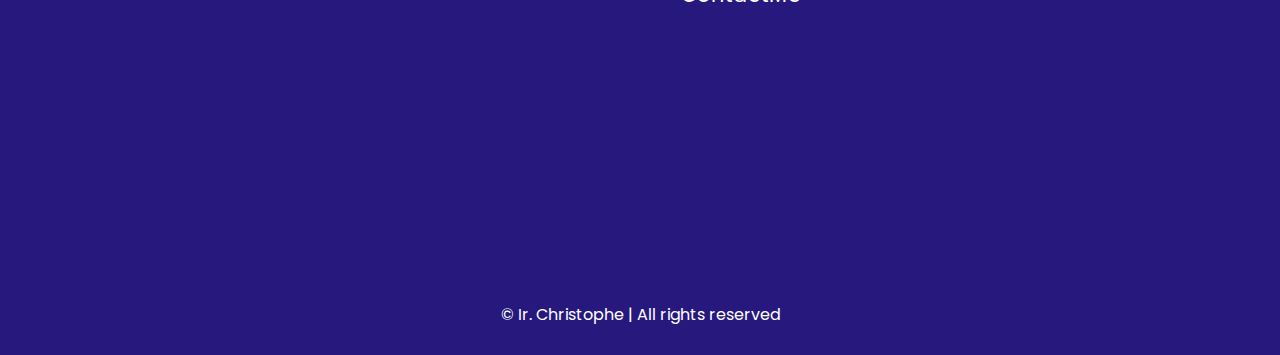
==== commit eb1e079d: "Merge pull request #10 from Irachriskhan/fix-buttons" ====
--- a/index.html
+++ b/index.html
@@ -67,7 +67,7 @@
         <section id="home" class="container container-one">
             <div class="home-desc">
                 <div class="introduction">
-                    <h1>Hi, I’m <br><label>Christophe</label></h1>
+                    <h1>Hi, I'm <br><label>Christophe</label></h1>
                     <p>A Fullstack Developer</p>
                 </div>
                 <div>
@@ -99,7 +99,7 @@
                     applications to deliver
                     high quality work.
                 </p>
-                <div class="btn"><button>Download CV</button></div>
+                <div class="btn"><a href="#">Download CV</a></div>
             </div>
             <div class="profile-img"><img src="./assets/images/KhanPic.JPG" alt="Image"></div>
         </section>
@@ -131,7 +131,7 @@
                     </ul>
                 </div>
                 <div class="single-skill">
-                    <h1><i class="fa-solid fa-computer"></i>ICDL Training<i
+                    <h1><i class="fa-solid fa-computer"></i>ICDL Trainer<i
                             class="fa-solid fa-circle-chevron-down"></i><i
                             class="fa-solid fa-chevron-up second_icon"></i></h1>
                     </h1>
@@ -168,7 +168,10 @@
                         CSS, HTML and tested in
                         Postman and Mozilla Firefox
                     </p>
-                    <p><button>Code</button> <button>Demo</button></p>
+                    <div class="btn">
+                        <a href="#">Code</a>
+                        <a href="#">Demo</a>
+                    </div>
                 </div>
                 <div class="project">
                     <h3>Json Web Token</h3>
@@ -176,7 +179,10 @@
                     <p>
                         Json WebToken App built with Express, NodeJS, CSS, HTML and Vanilla
                     </p>
-                    <p><button>Code</button> <button>Demo</button></p>
+                    <div class="btn">
+                        <a href="#">Code</a>
+                        <a href="#">Demo</a>
+                    </div>
                 </div>
                 <div class="project">
                     <h3>Task Manager</h3>
@@ -186,7 +192,10 @@
                         CSS, HTML and tested in
                         Postman and Mozilla Firefox
                     </p>
-                    <p><button>Code</button> <button>Demo</button></p>
+                    <div class="btn">
+                        <a href="#">Code</a>
+                        <a href="#">Demo</a>
+                    </div>
                 </div>
                 <div class="project">
                     <h3>Json Web Token</h3>
@@ -194,7 +203,10 @@
                     <p>
                         Json WebToken App built with Express, NodeJS, CSS, HTML and Vanilla
                     </p>
-                    <p><button>Code</button> <button>Demo</button></p>
+                    <div class="btn">
+                        <a href="#">Code</a>
+                        <a href="#">Demo</a>
+                    </div>
                 </div>
                 <div class="project">
                     <h3>Task Manager</h3>
@@ -204,7 +216,10 @@
                         CSS, HTML and tested in
                         Postman and Mozilla Firefox
                     </p>
-                    <p><button>Code</button> <button>Demo</button></p>
+                    <div class="btn">
+                        <a href="#">Code</a>
+                        <a href="#">Demo</a>
+                    </div>
                 </div>
             </div>
         </section>
@@ -247,12 +262,7 @@
                             in the job market.
                         </p> -->
                     </div>
-                    <p>
-                        <a href="https://gere-research.org/2022/05/my-perspective-on-education-and-employment-opportunities-for-refugees/"
-                            target="_blank">
-                            Read more
-                        </a>
-                    </p>
+                    <div class="btn"><a href="#">Read more</a></div>
                     <!-- <div class="like-or-comment">
                         <div class="thumbs-up">
                             <div class="likes">
@@ -304,12 +314,8 @@
                         daily expenses because the certificate that they get after secondary school is not competitive
                         in the job market.
                     </p> -->
-                    <p>
-                        <a href="https://gere-research.org/2022/05/my-perspective-on-education-and-employment-opportunities-for-refugees/"
-                            target="_blank">
-                            Read more
-                        </a>
-                    </p>
+
+                    <div class="btn"><a href="#">Read more</a></div>
                     <!-- <div class="like-or-comment">
                         <div class="thumbs-up">
                             <div class="likes">
@@ -346,6 +352,9 @@
                         Lorem ipsum dolor sit amet consectetur adipisicing elit. Asperiores blanditiis
                         assumenda quam.
                     </p>
+                    <div class="btn">
+                        <a href="#">contact us</a>
+                    </div>
                 </div>
                 <div class="service ">
                     <i class="fa-solid fa-desktop"></i>
@@ -354,6 +363,9 @@
                         Lorem ipsum dolor sit amet consectetur adipisicing elit. Asperiores blanditiis
                         assumenda quam.
                     </p>
+                    <div class="btn">
+                        <a href="#">contact us</a>
+                    </div>
                 </div>
                 <div class="service ">
                     <i class="fa-solid fa-terminal"></i>
@@ -362,6 +374,9 @@
                         Lorem ipsum dolor sit amet consectetur adipisicing elit. Asperiores blanditiis
                         assumenda quam.
                     </p>
+                    <div class="btn">
+                        <a href="#">contact us</a>
+                    </div>
                 </div>
                 <div class="service ">
                     <i class="fa-solid fa-chart-simple"></i>
@@ -370,6 +385,9 @@
                         Lorem ipsum dolor sit amet consectetur adipisicing elit. Asperiores blanditiis
                         assumenda quam.
                     </p>
+                    <div class="btn">
+                        <a href="#">contact us</a>
+                    </div>
                 </div>
                 <div class="service ">
                     <span class="material-symbols-outlined">
@@ -380,6 +398,9 @@
                         Lorem ipsum dolor sit amet consectetur adipisicing elit. Asperiores blanditiis
                         assumenda quam.
                     </p>
+                    <div class="btn">
+                        <a href="#">contact us</a>
+                    </div>
                 </div>
                 <div class="service ">
                     <i class="fa-brands fa-uncharted"></i>
@@ -388,6 +409,9 @@
                         Lorem ipsum dolor sit amet consectetur adipisicing elit. Asperiores blanditiis
                         assumenda quam.
                     </p>
+                    <div class="btn">
+                        <a href="#">contact us</a>
+                    </div>
                 </div>
                 <div class="service ">
                     <i class="fa-brands fa-aws"></i>
@@ -396,6 +420,9 @@
                         Lorem ipsum dolor sit amet consectetur adipisicing elit. Asperiores blanditiis
                         assumenda quam.
                     </p>
+                    <div class="btn">
+                        <a href="#">contact us</a>
+                    </div>
                 </div>
                 <div class="service ">
                     <span class="material-symbols-outlined">
@@ -406,6 +433,9 @@
                         Lorem ipsum dolor sit amet consectetur adipisicing elit. Asperiores blanditiis
                         assumenda quam.
                     </p>
+                    <div class="btn">
+                        <a href="#">contact us</a>
+                    </div>
                 </div>
             </div>
         </section>
--- a/assets/css/style.css
+++ b/assets/css/style.css
@@ -193,17 +193,26 @@
 }
 
 .btn {
-    height: 60px;
+    height: 40px;
     text-align: center;
     margin-top: 40px;
-}
-
-.btn button {
-    font-size: 1.5rem;
-    padding: 10px 30px;
+    border: none;
+}
+
+.btn a {
+    font-size: 1.2rem;
+    padding: 5px 20px;
     color: #fff;
     background-color: #758E4F;
     border-radius: 8px;
+    border: none;
+    cursor: pointer;
+}
+
+.btn a:hover {
+    background-color: #fff;
+    color: #758E4F;
+    border: 1px solid green;
 }
 
 /* ------------------------- END OF ABOUT-ME SECTION -------------------------- */
@@ -298,8 +307,8 @@
     align-content: center;
 }
 
-.blog a,
-.project button {
+/* .blog a, .project button */
+.blog a {
     line-height: 40px;
     font-size: 24px;
     font-weight: 500;
@@ -624,6 +633,13 @@
     color: #fff;
     line-height: 50px;
 
+}
+
+.shortcuts li a:hover {
+    background-color: rgb(87, 164, 10);
+    transition: .3s ease-in-out;
+    padding: 2px 6px;
+    border-radius: 8px;
 }
 
 .shortcuts {
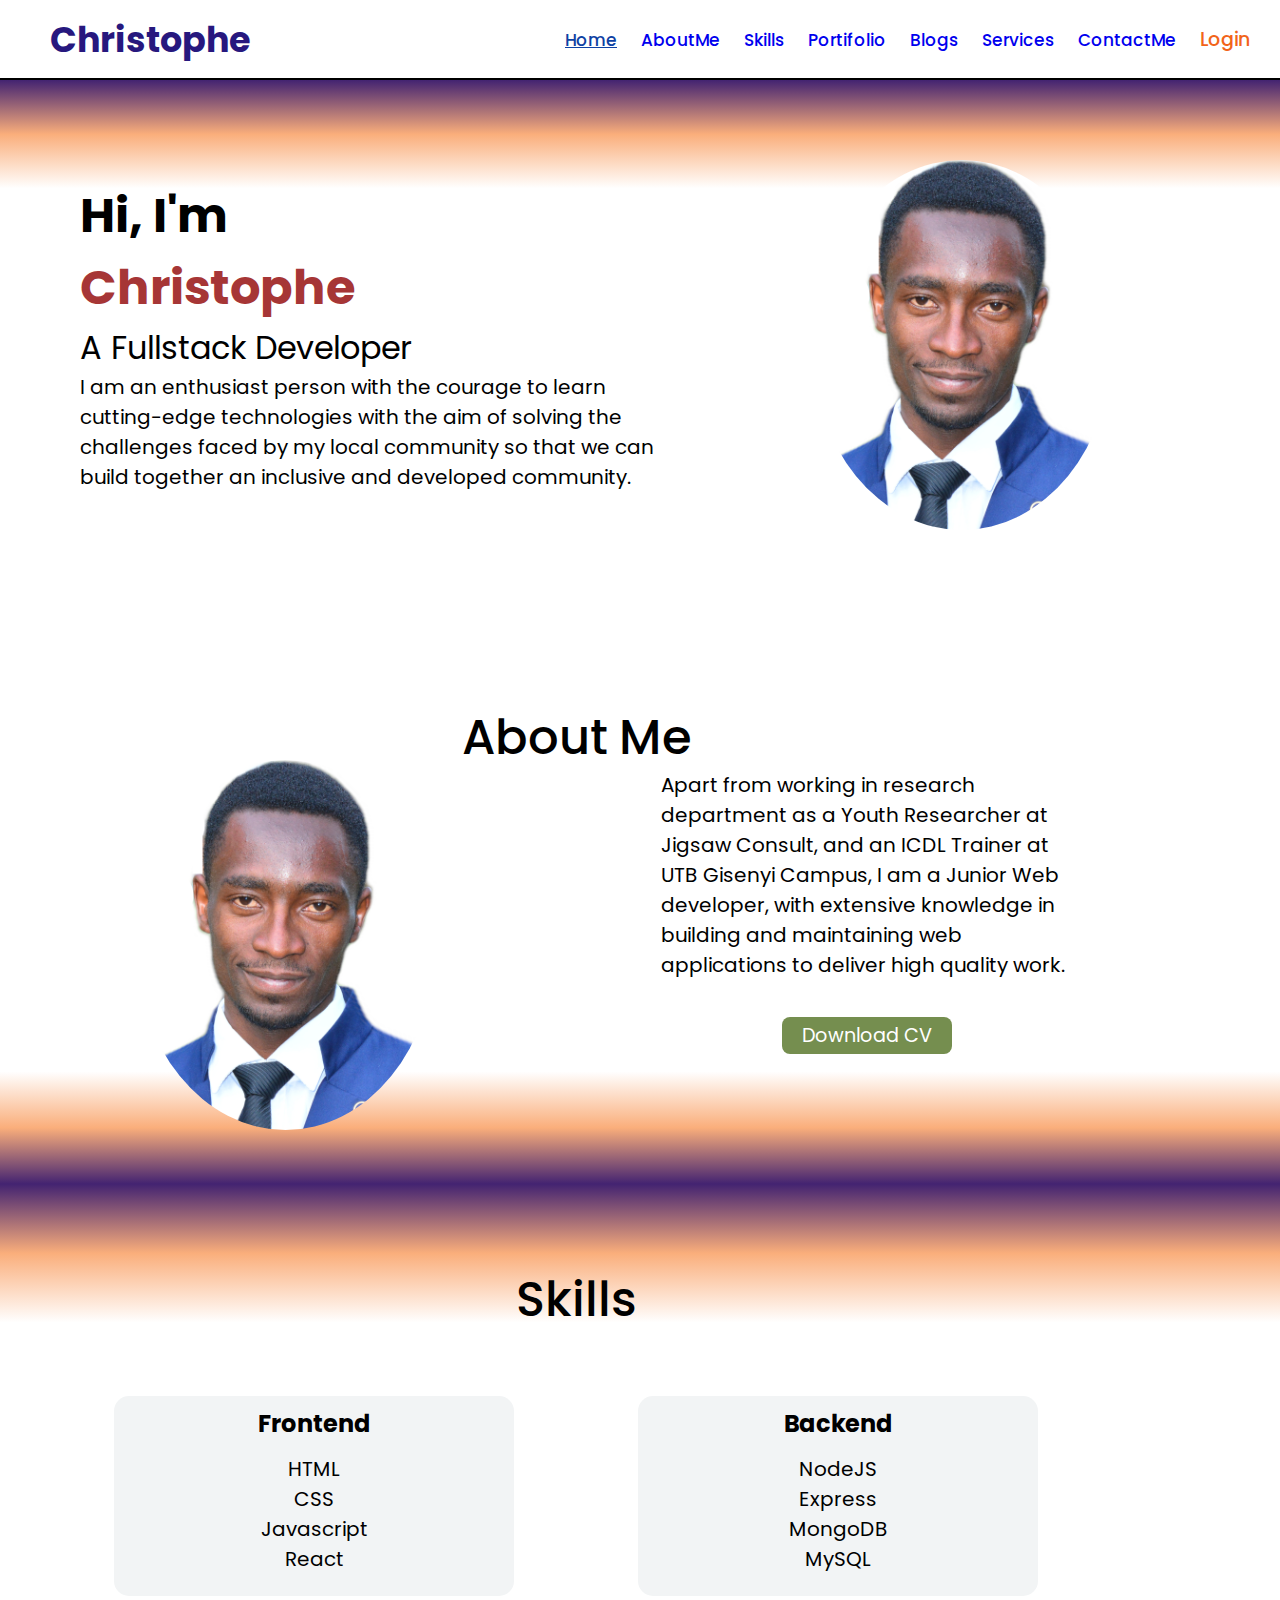
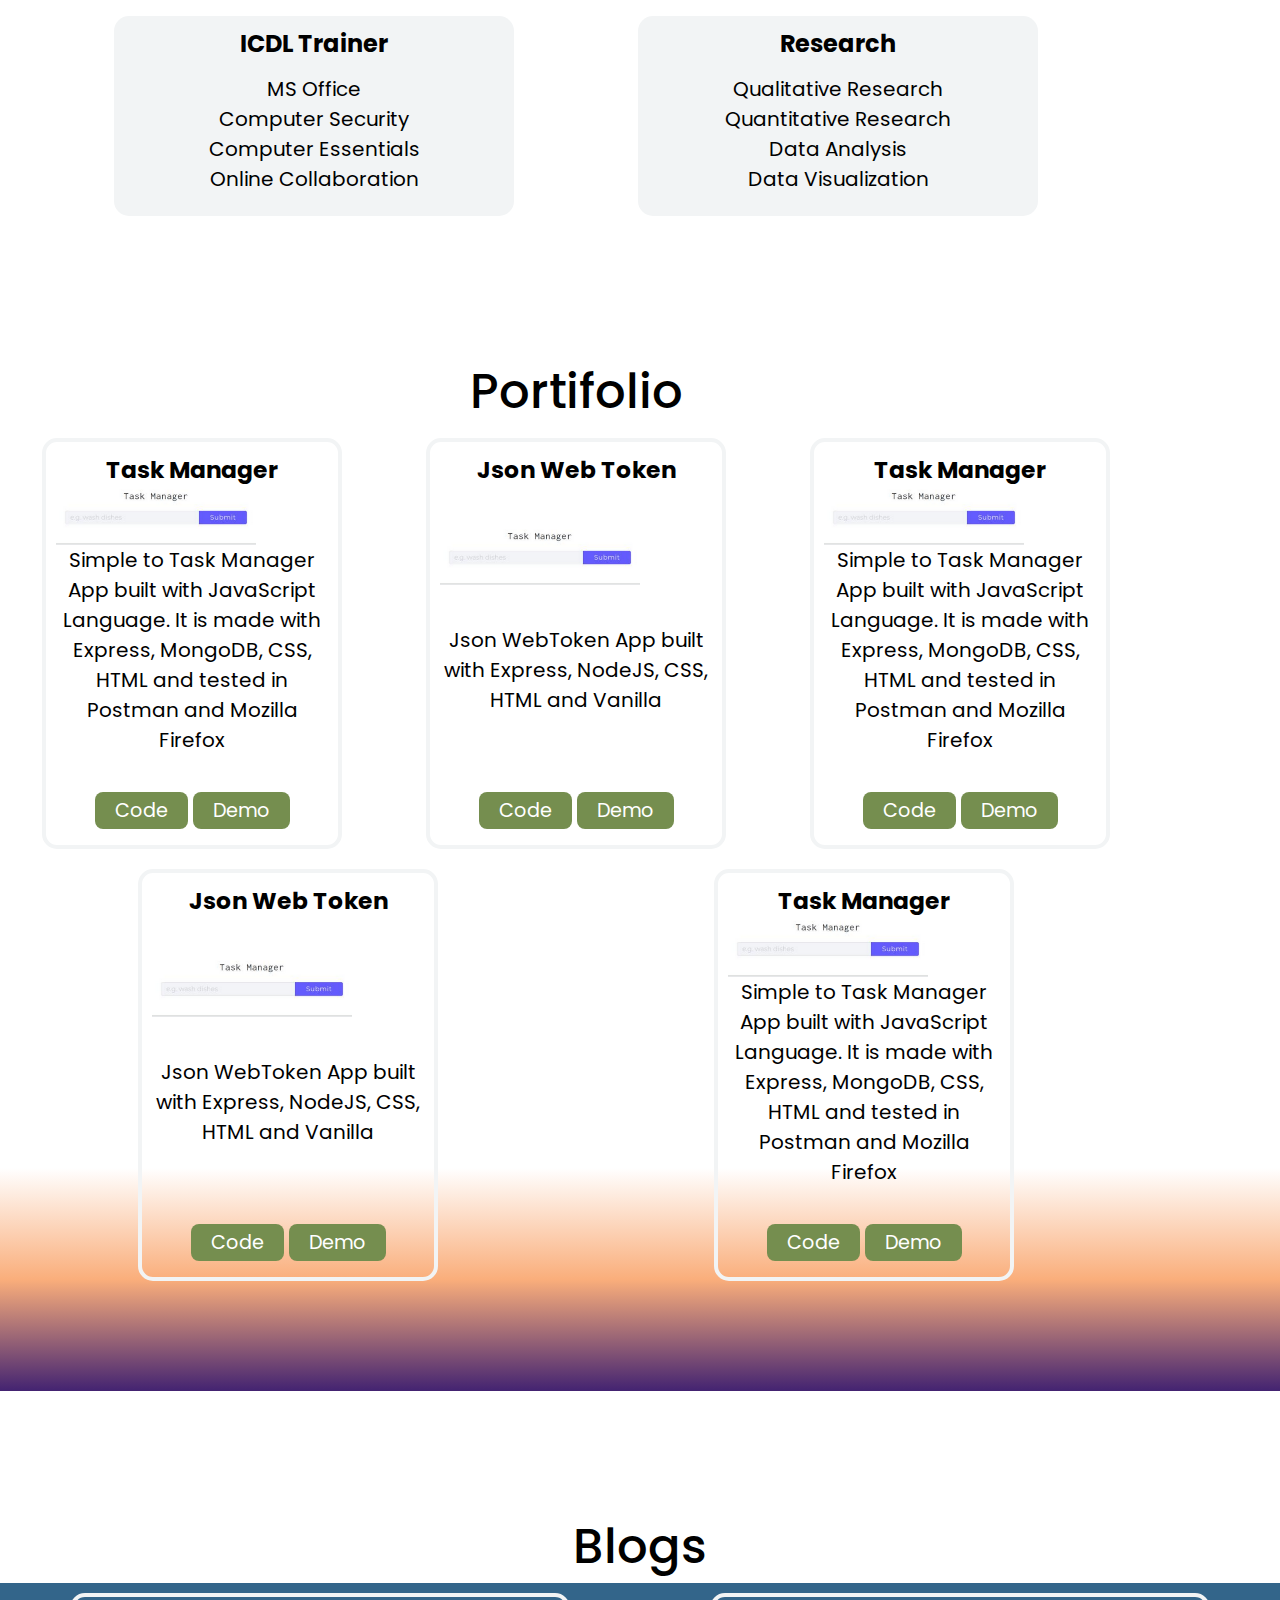
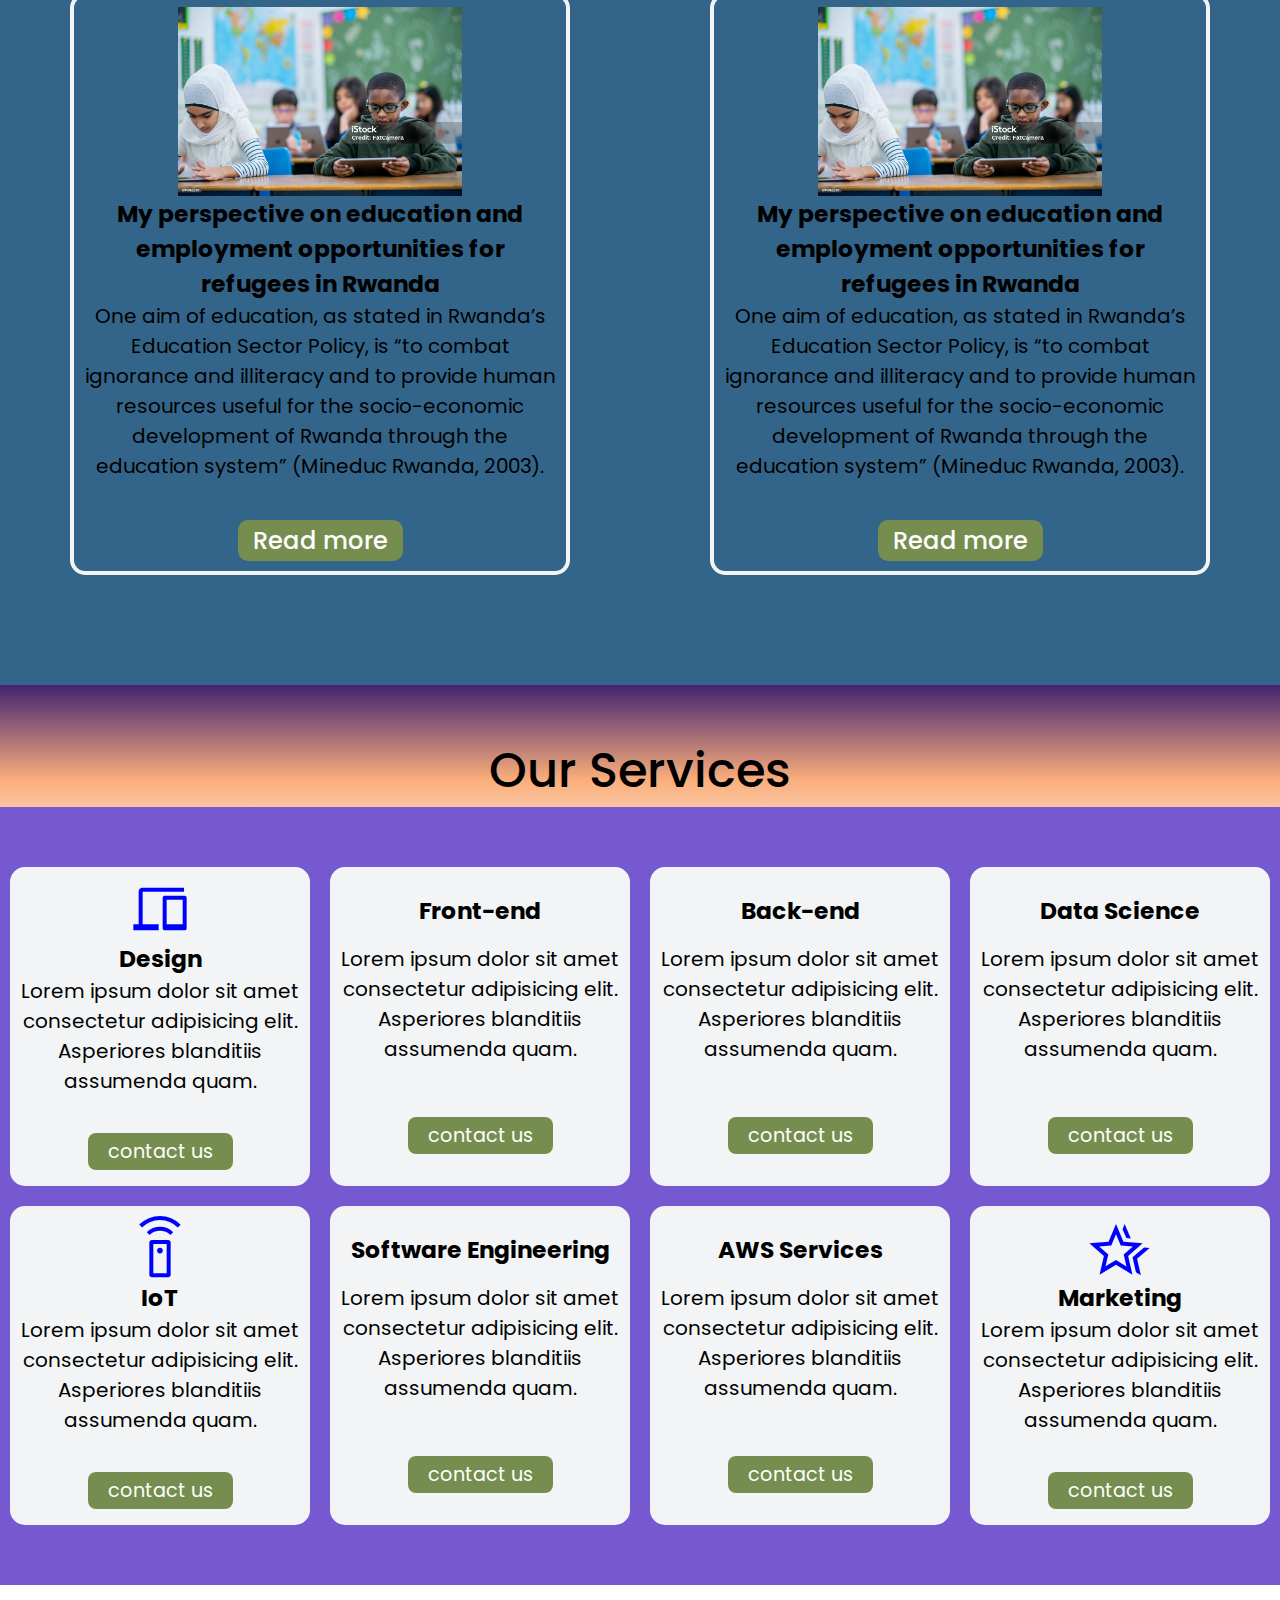
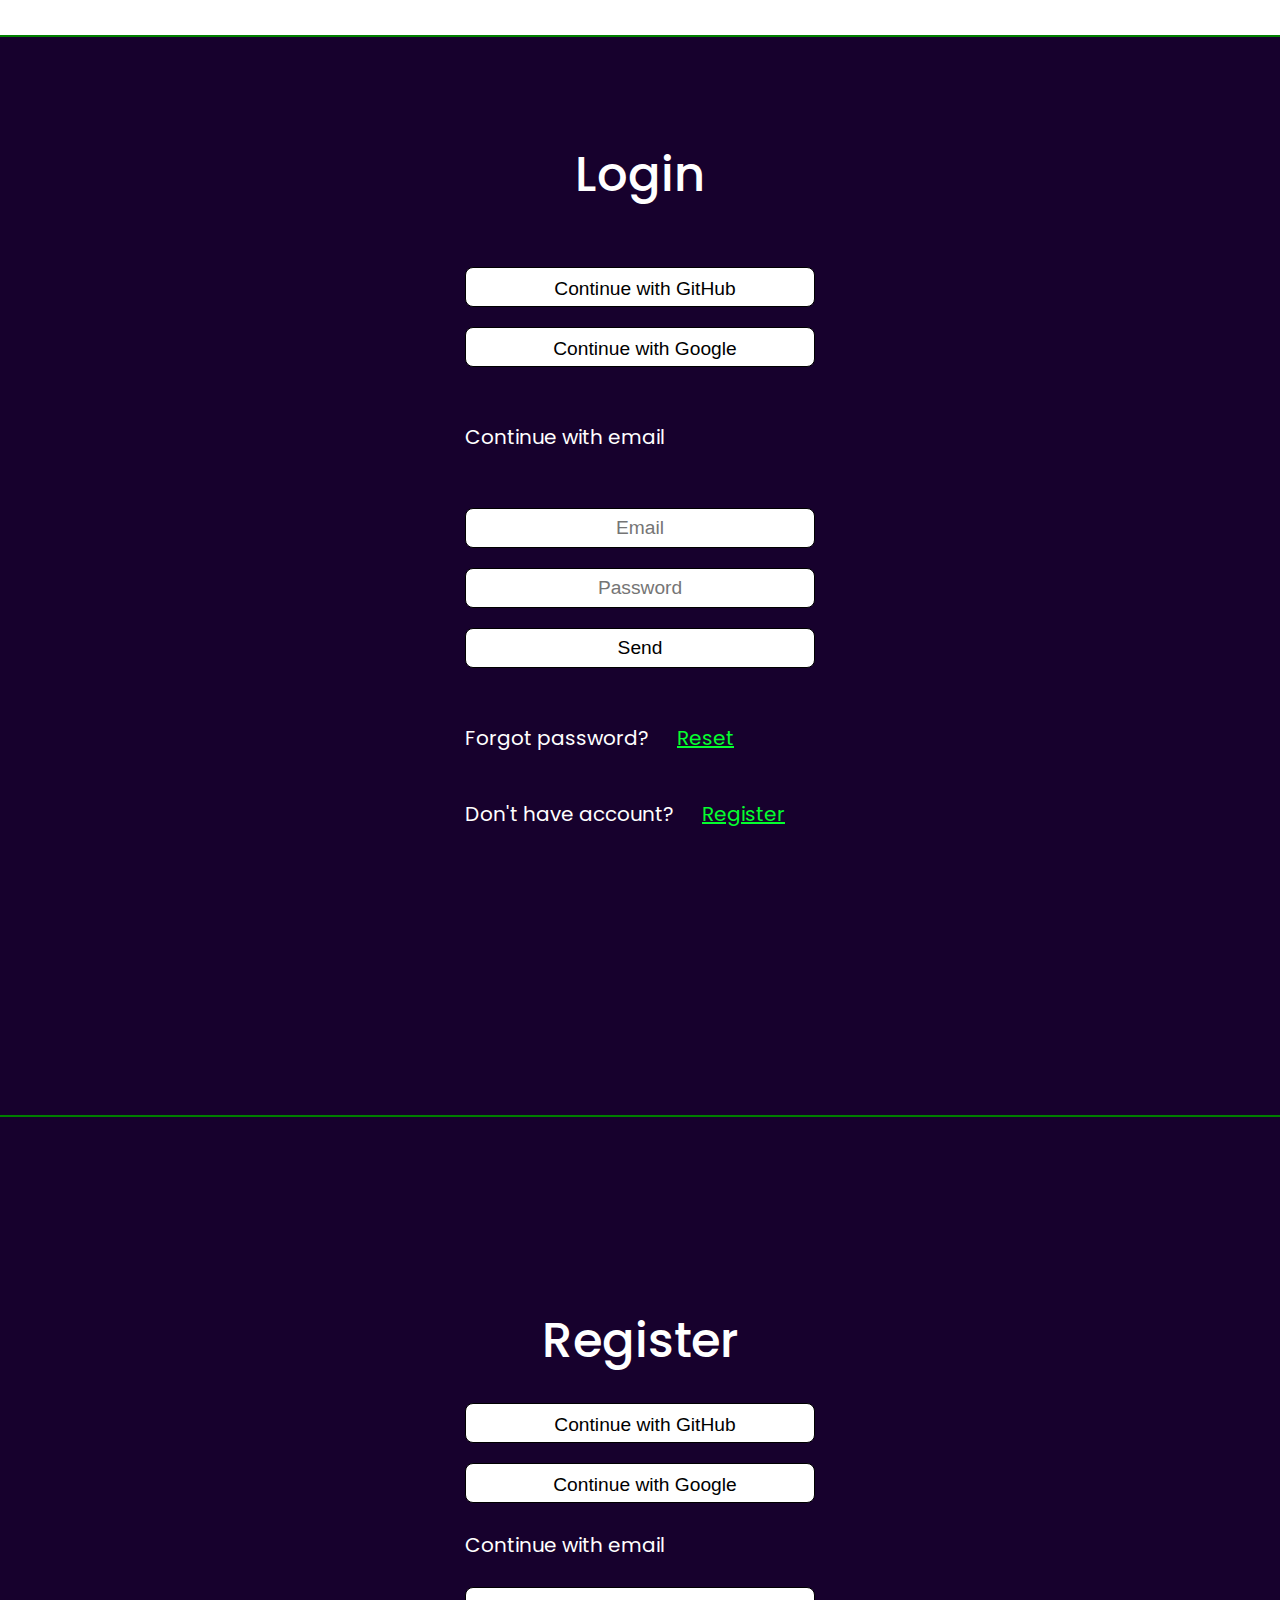
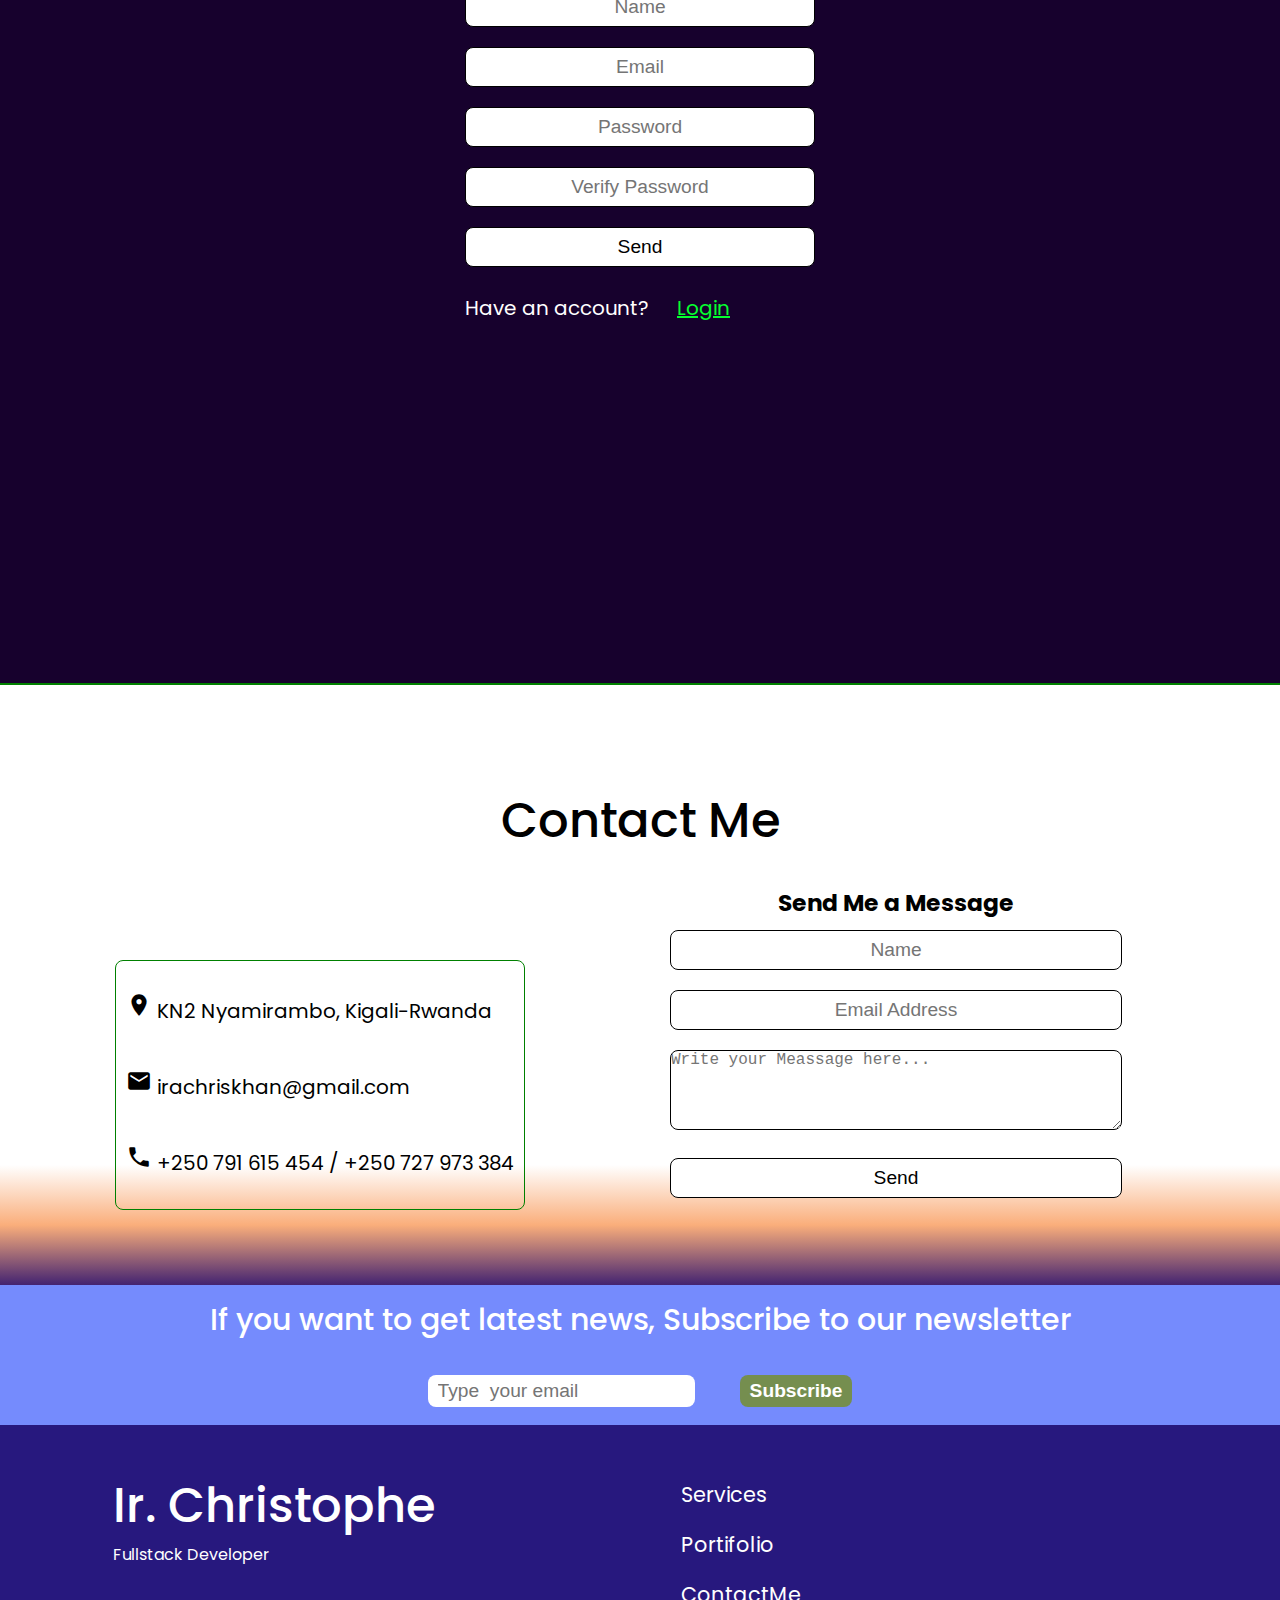
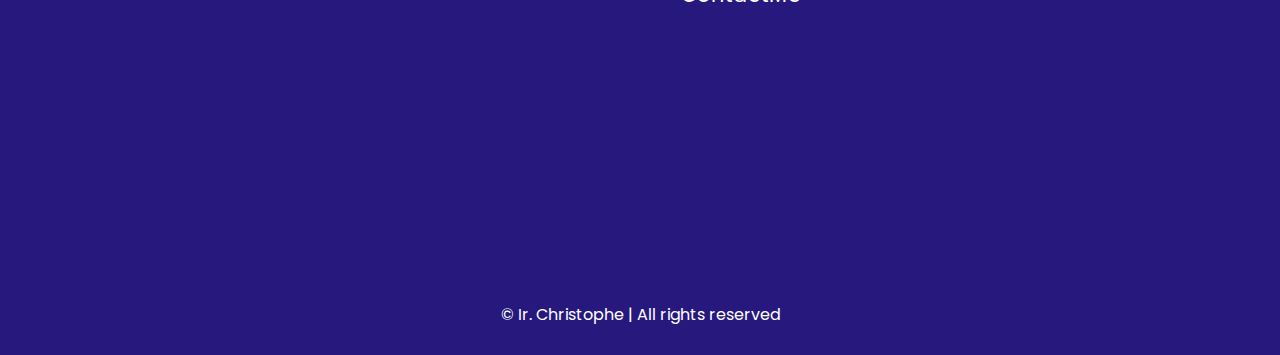
==== commit c034e43b: "fix the appearance of contactme fields" ====
--- a/index.html
+++ b/index.html
@@ -457,8 +457,9 @@
                 <div class="text">Continue with email</div>
 
                 <form class="form">
-                    <input type="email" id="email" required="" value="" placeholder="Email">
-                    <input type="password" id="password" required="" value="" placeholder="Password">
+                    <input type="email" id="email" class="login-input" required="" value="" placeholder="Email">
+                    <input type="password" id="password" class="login-input" required="" value=""
+                        placeholder="Password">
                     <input type="submit" class="login-btn" value="Send">
                 </form>
                 <div class="text">Forgot password?<a class="link-text" href="#reset">Reset</a></div>
@@ -485,10 +486,11 @@
                 <div class="text">Continue with email</div>
 
                 <form class="form">
-                    <input type="text" id="name" required="" value="" placeholder="Name">
-                    <input type="email" id="email" required="" value="" placeholder="Email">
+                    <input type="text" class="login-input" id="name" required="" value="" placeholder="Name">
+                    <input type="email" id="email" class="login-input" required="" value="" placeholder="Email">
                     <input type="password" id="password" required="" value="" placeholder="Password">
-                    <input type="password" id="verify-password" required="" value="" placeholder="Verify Password">
+                    <input type="password" id="verify-password" class="login-input" required="" value=""
+                        placeholder="Verify Password">
                     <input type="submit" class="login-btn" value="Send">
                 </form>
 
@@ -541,11 +543,12 @@
                         <input type="text" name="" id="" class="contact-input" placeholder="Name" required>
                     </div>
                     <div>
-                        <input type="email" name="" id="" class="input" placeholder="Email Address" required>
+                        <input type="email" name="" id="" class="input contact-input" placeholder="Email Address"
+                            required>
                     </div>
                     <div>
-                        <textarea name="" id="" class="input input_textarea" placeholder="Write your Meassage here..."
-                            required></textarea>
+                        <textarea name="" id="" class="input input_textarea contact-input"
+                            placeholder="Write your Meassage here..." required></textarea>
                         <div class="input_group">
                             <input type="submit" class="btn" value="Send">
                             <!-- <i class="fa-solid fa-paper-plane"></i> -->
--- a/assets/css/style.css
+++ b/assets/css/style.css
@@ -209,6 +209,7 @@
     cursor: pointer;
 }
 
+.continue-buttons button:hover,
 .btn a:hover {
     background-color: #fff;
     color: #758E4F;
@@ -451,6 +452,7 @@
     height: 250px;
     border: 1px solid green;
     border-radius: 8px;
+    padding: 10px;
 }
 
 .icon-text .icon {
@@ -529,7 +531,7 @@
     width: 100%;
     margin: 10px 0;
     height: 40px;
-    font-size: 1rem;
+    font-size: 1.2rem;
     background-color: #fff;
     border: 1px solid black;
     border-radius: 8px;
@@ -541,6 +543,7 @@
     color: #758E4F;
     font-size: 1.5rem;
 }
+
 
 .text {
     color: #fff;
@@ -553,6 +556,7 @@
     padding: 4px 8px;
 }
 
+.contact-msg .btn:hover,
 .login-btn:hover {
     background-color: #33658A;
     color: #fff;
@@ -569,6 +573,12 @@
     background-color: #17012d;
     border-top: 2px solid green;
     border-bottom: 2px solid green;
+}
+
+.contact-input:hover,
+.login-input:hover {
+    background-color: burlywood;
+    color: red;
 }
 
 /* ----------------------- END OF LOGIN and REGISTER SECTION -----------------  */
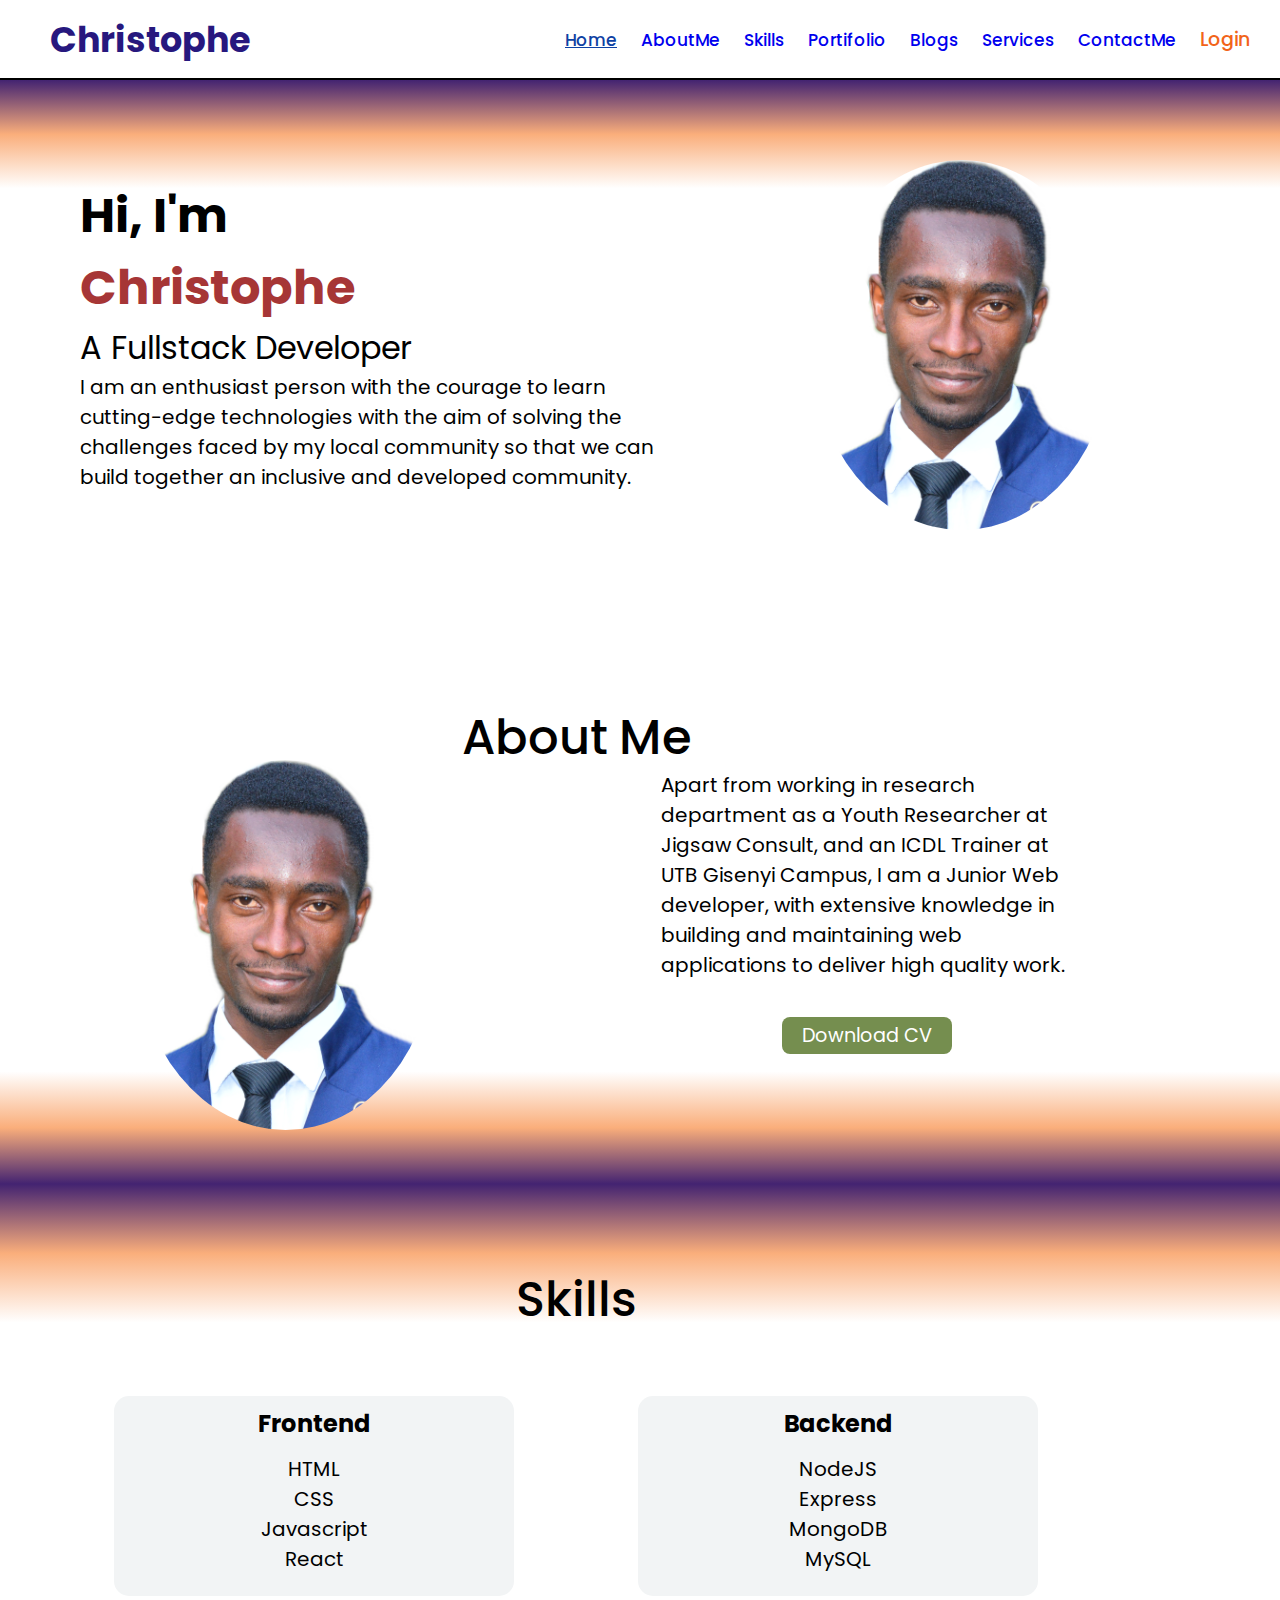
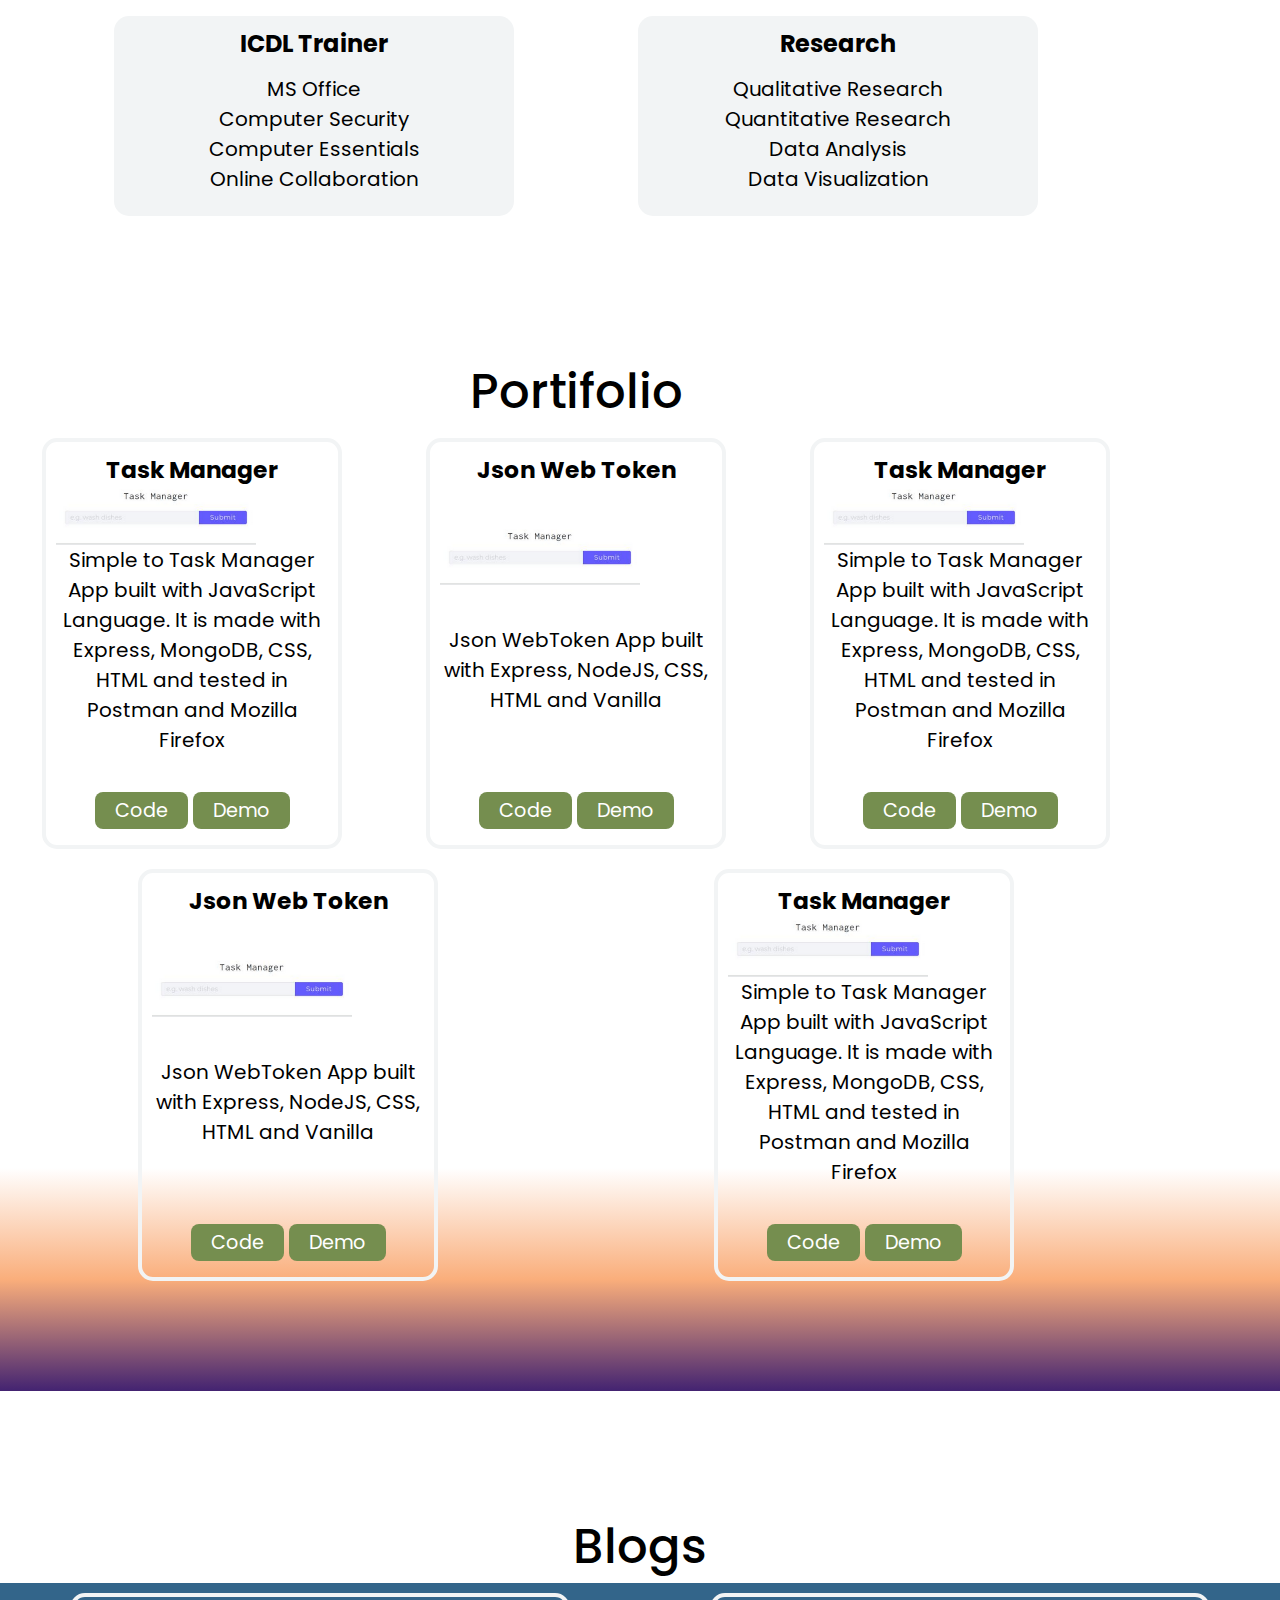
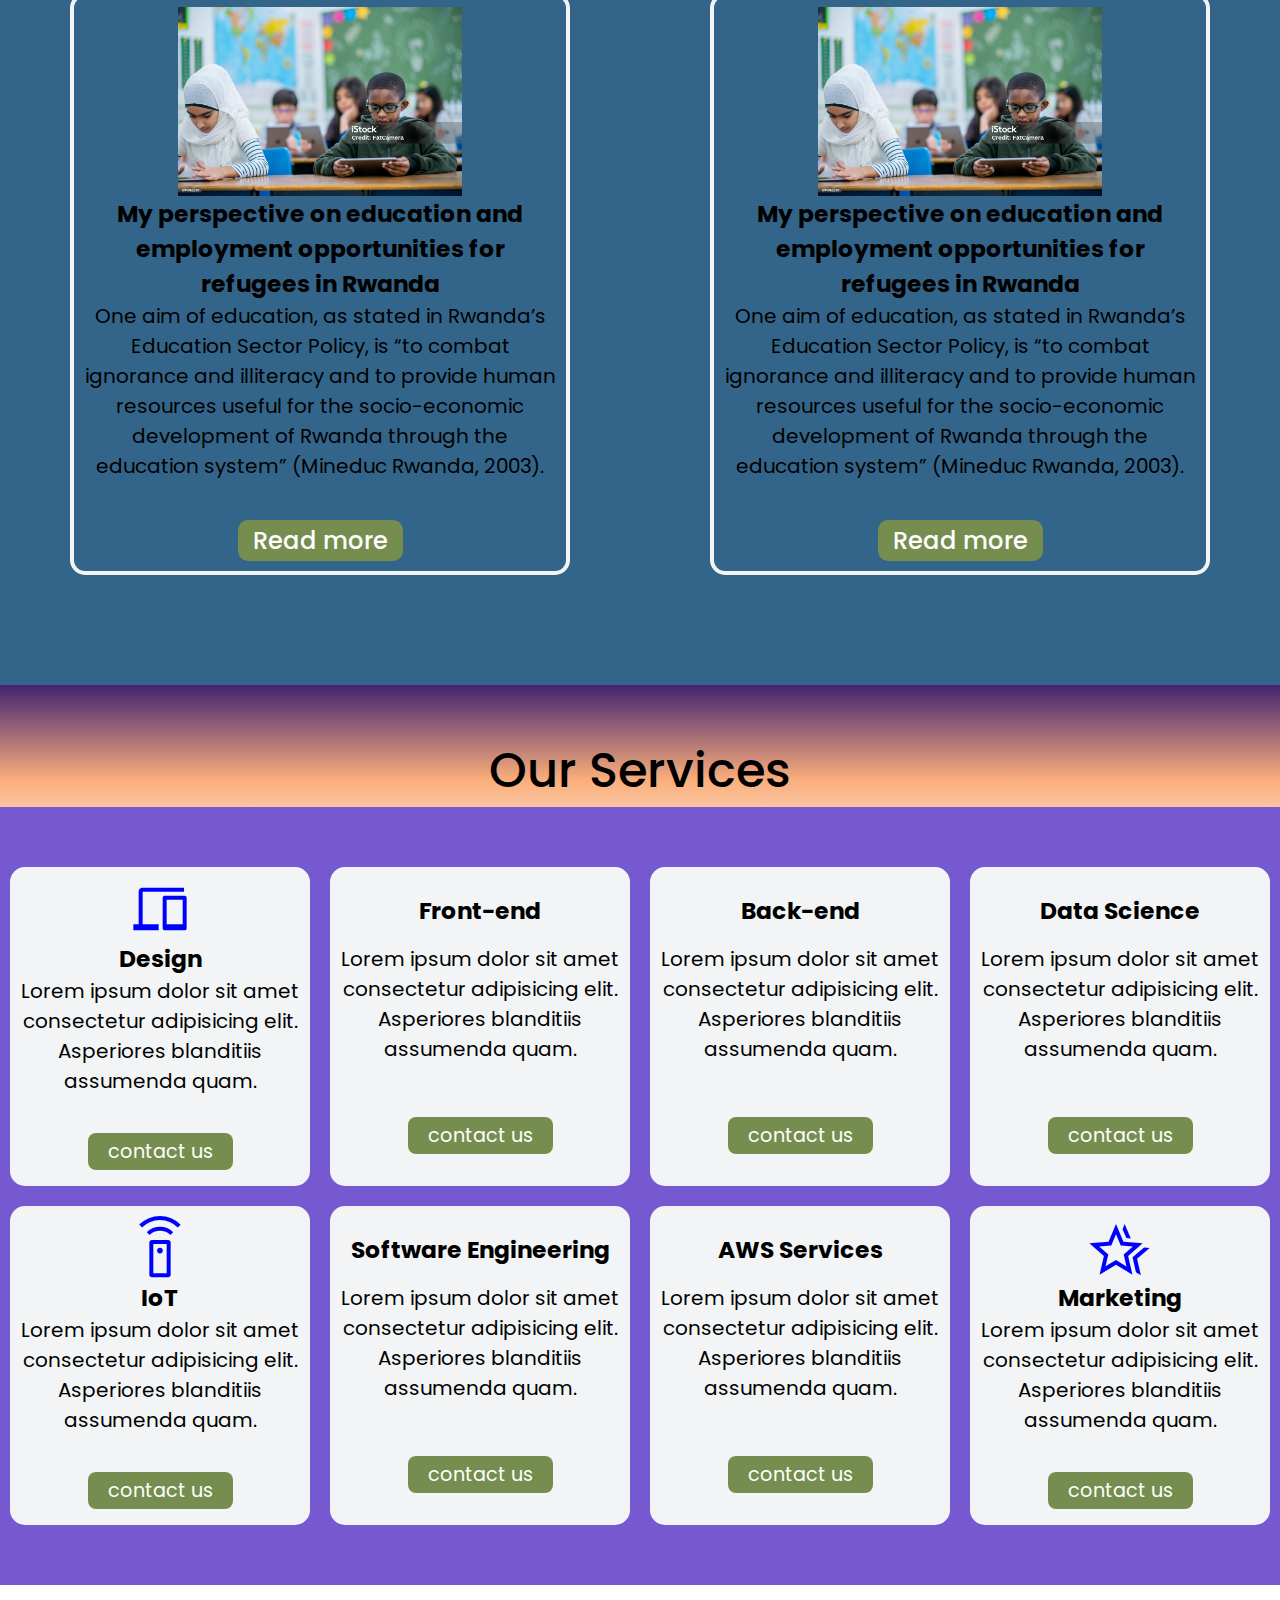
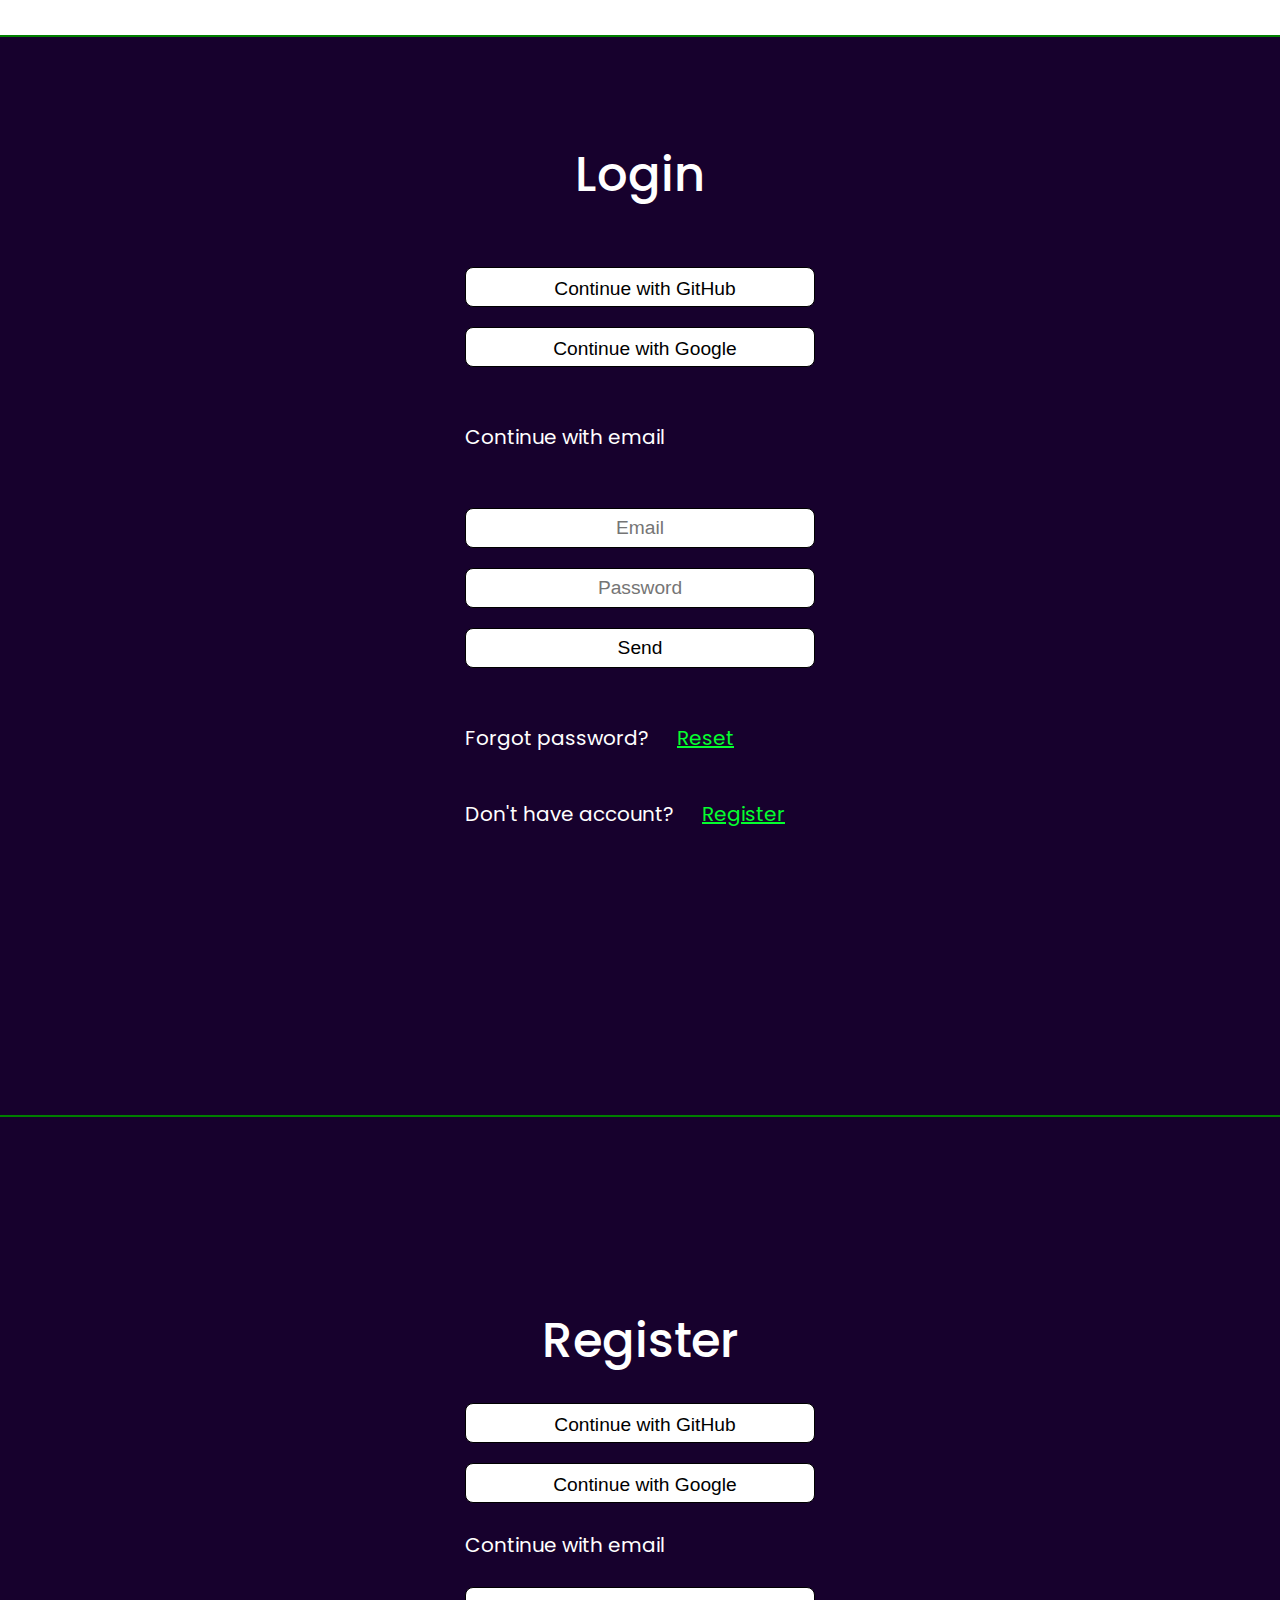
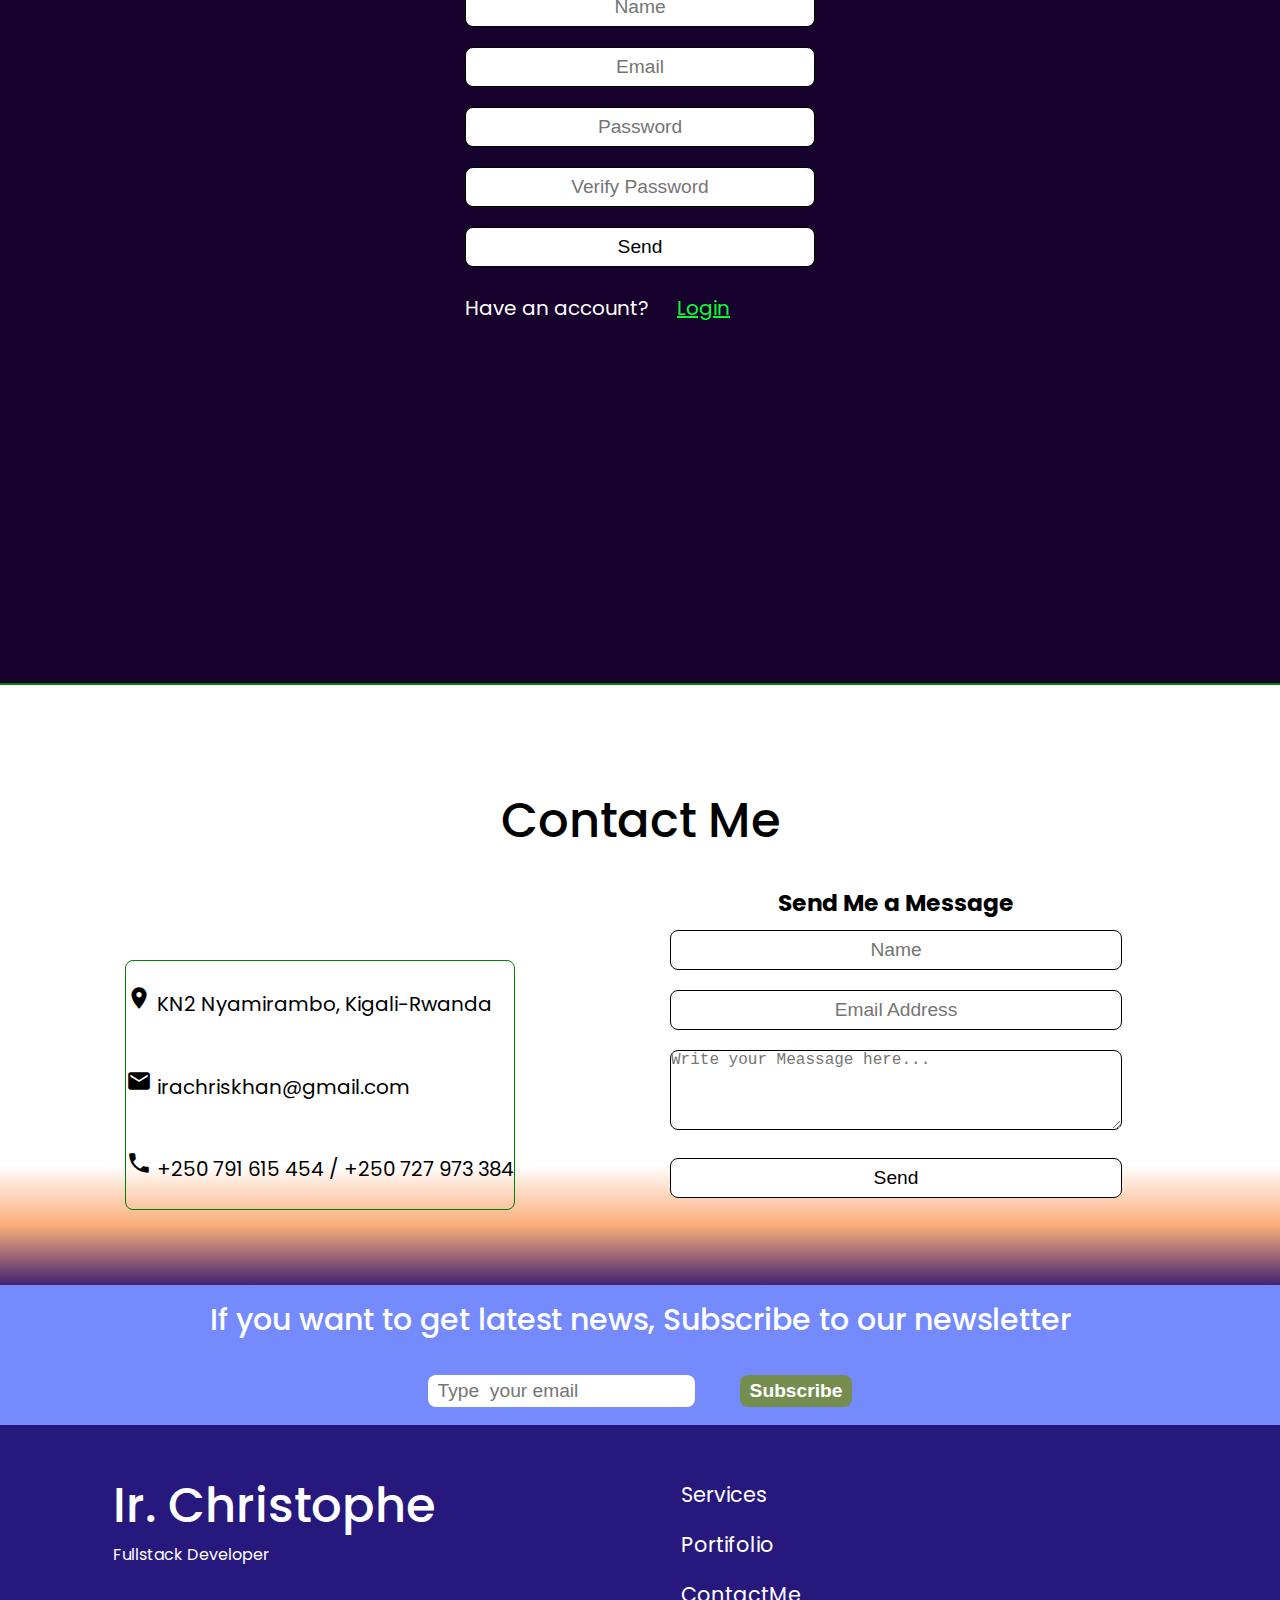
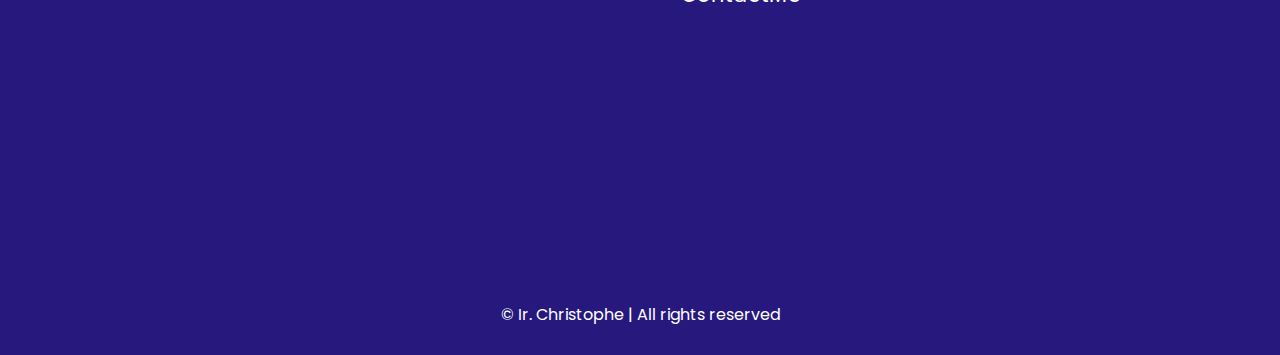
==== commit 60698404: "Merge pull request #11 from Irachriskhan/fix-login" ====
--- a/index.html
+++ b/index.html
@@ -543,12 +543,11 @@
                         <input type="text" name="" id="" class="contact-input" placeholder="Name" required>
                     </div>
                     <div>
-                        <input type="email" name="" id="" class="input contact-input" placeholder="Email Address"
-                            required>
+                        <input type="email" name="" id="" class="input" placeholder="Email Address" required>
                     </div>
                     <div>
-                        <textarea name="" id="" class="input input_textarea contact-input"
-                            placeholder="Write your Meassage here..." required></textarea>
+                        <textarea name="" id="" class="input input_textarea" placeholder="Write your Meassage here..."
+                            required></textarea>
                         <div class="input_group">
                             <input type="submit" class="btn" value="Send">
                             <!-- <i class="fa-solid fa-paper-plane"></i> -->
--- a/assets/css/style.css
+++ b/assets/css/style.css
@@ -452,7 +452,6 @@
     height: 250px;
     border: 1px solid green;
     border-radius: 8px;
-    padding: 10px;
 }
 
 .icon-text .icon {
@@ -556,7 +555,6 @@
     padding: 4px 8px;
 }
 
-.contact-msg .btn:hover,
 .login-btn:hover {
     background-color: #33658A;
     color: #fff;
@@ -575,7 +573,6 @@
     border-bottom: 2px solid green;
 }
 
-.contact-input:hover,
 .login-input:hover {
     background-color: burlywood;
     color: red;
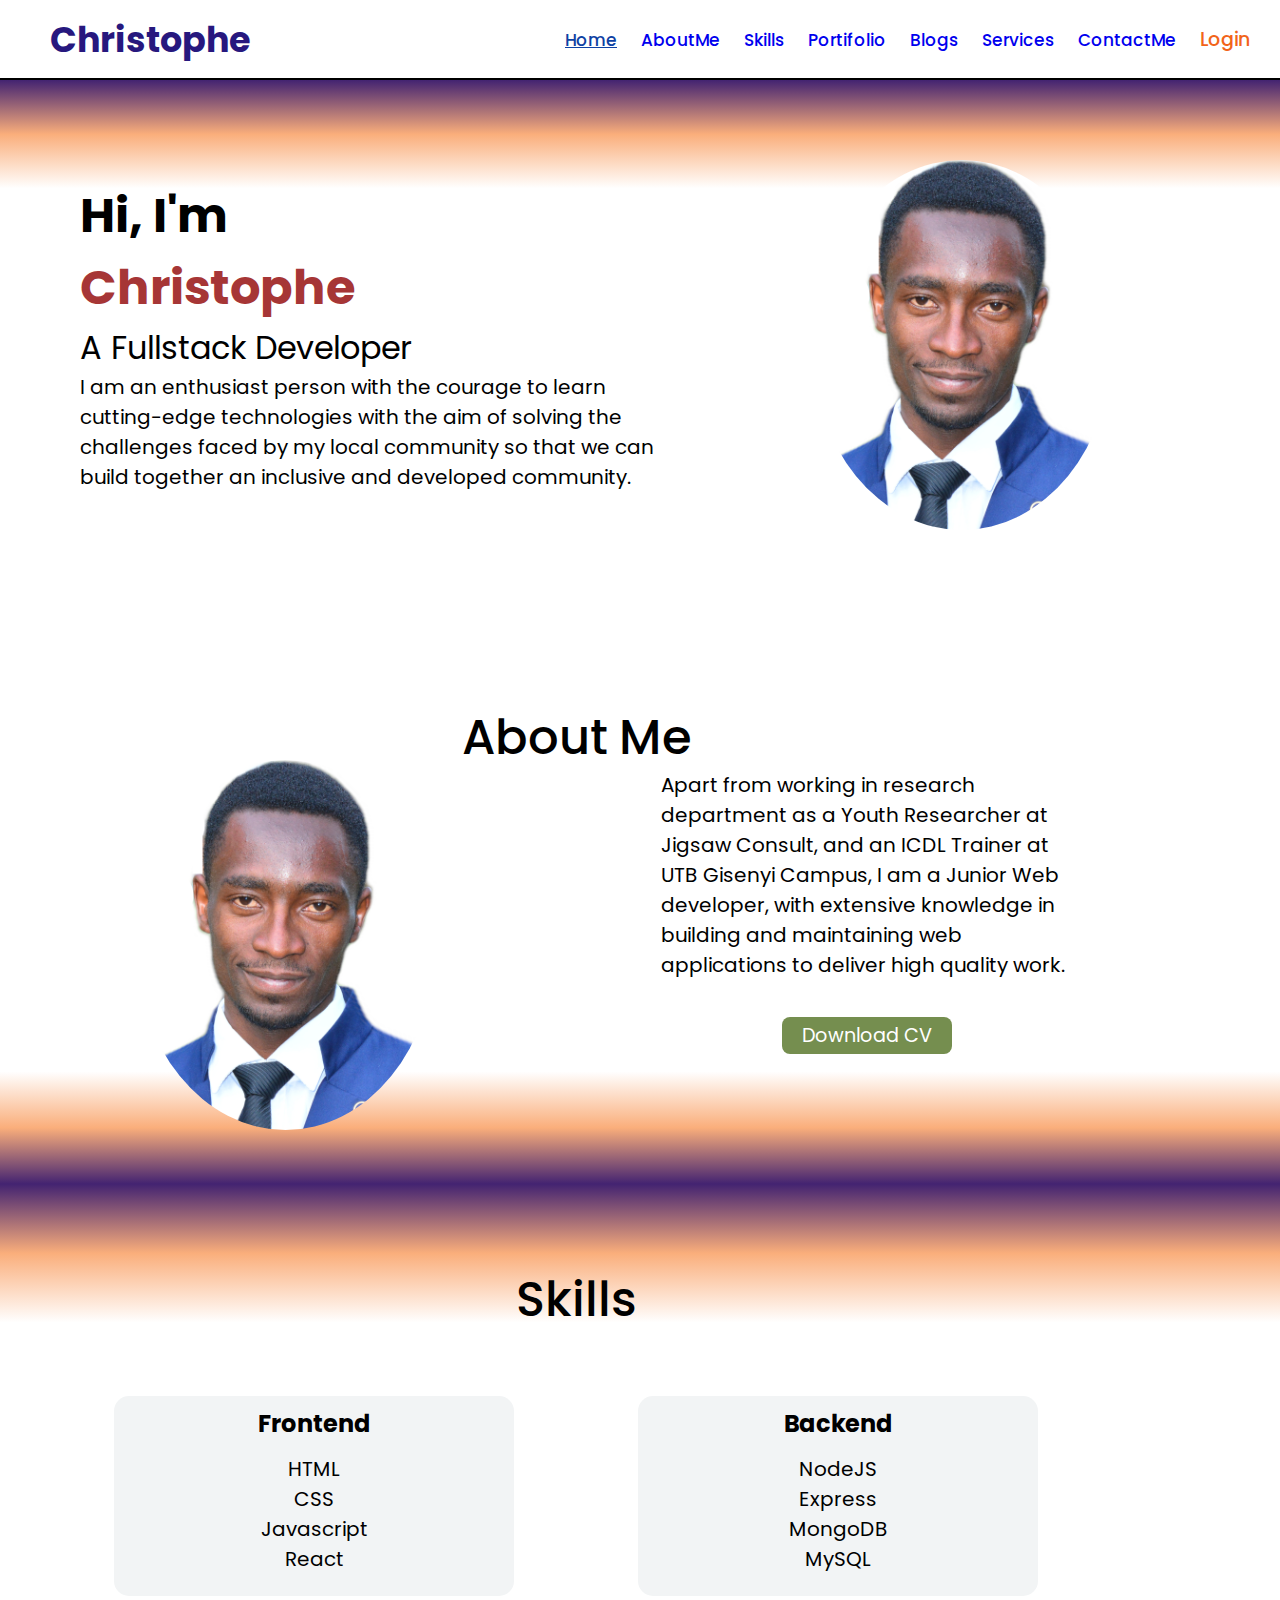
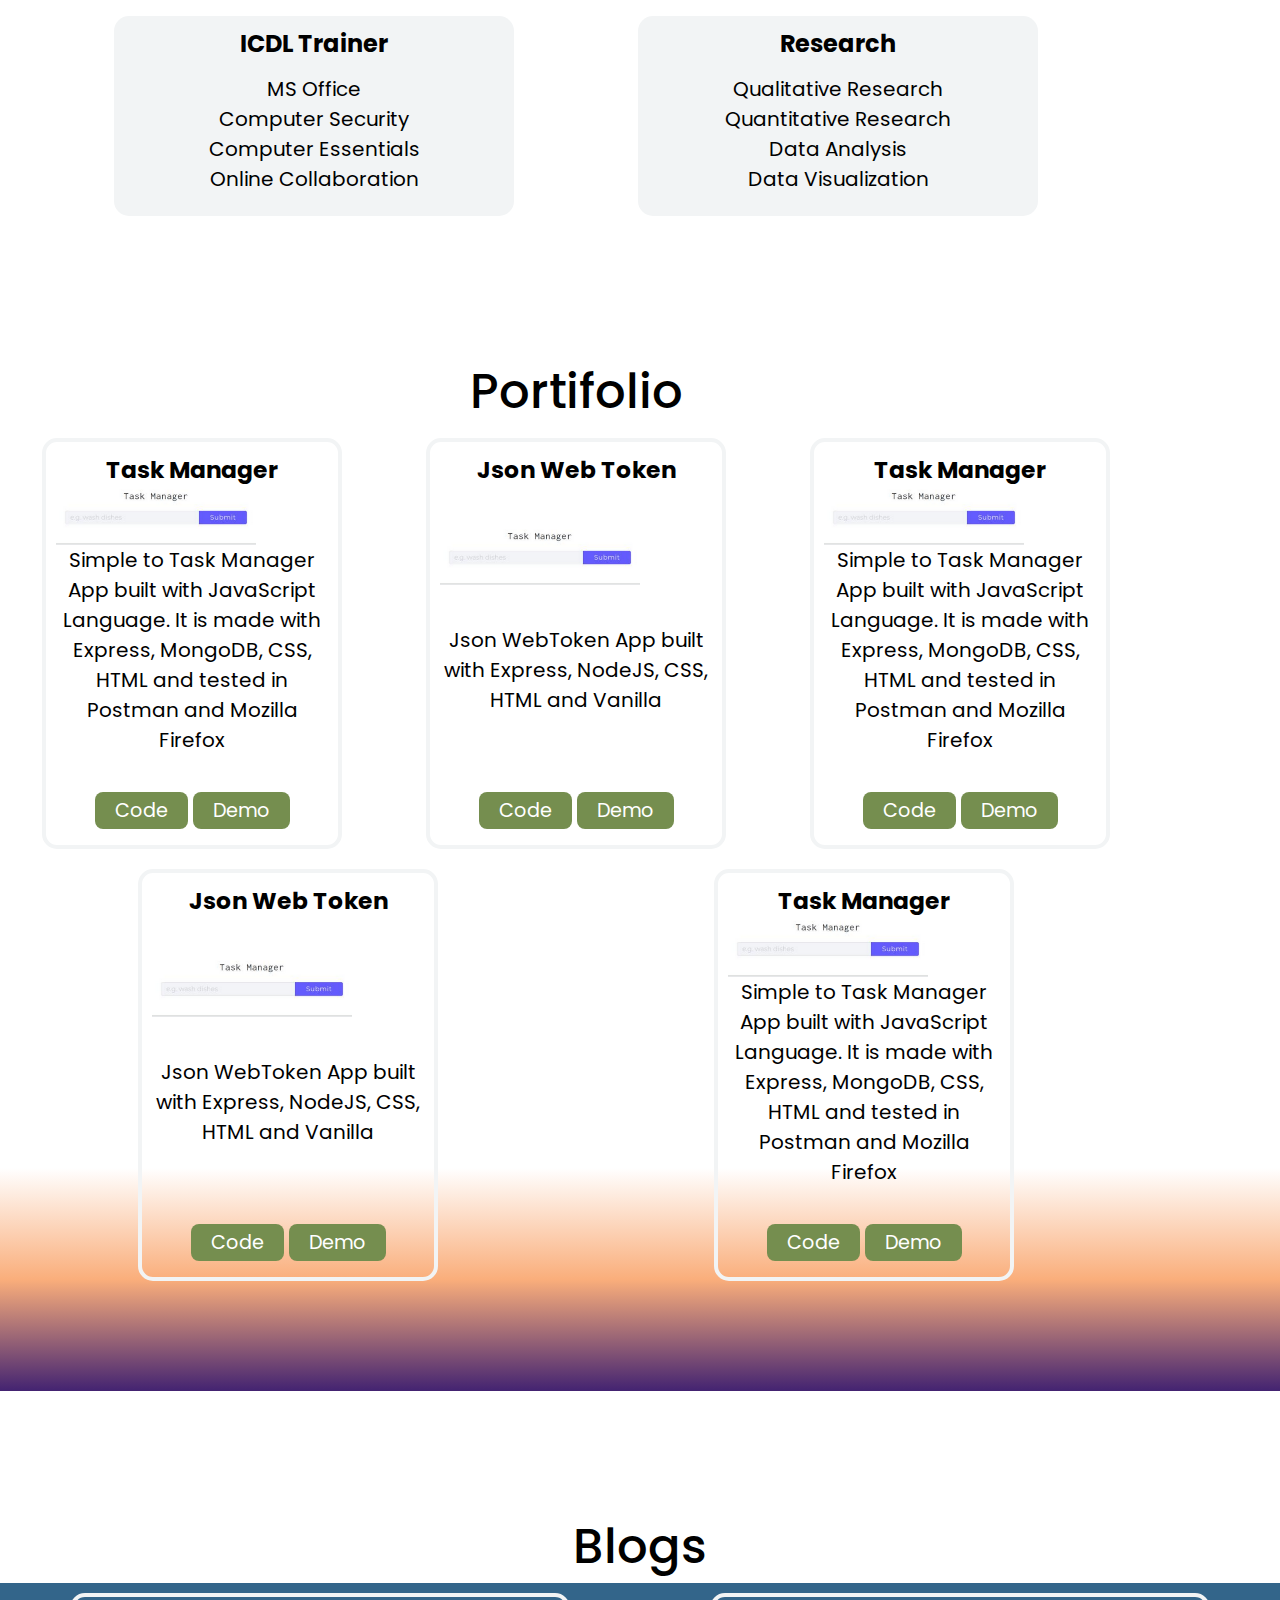
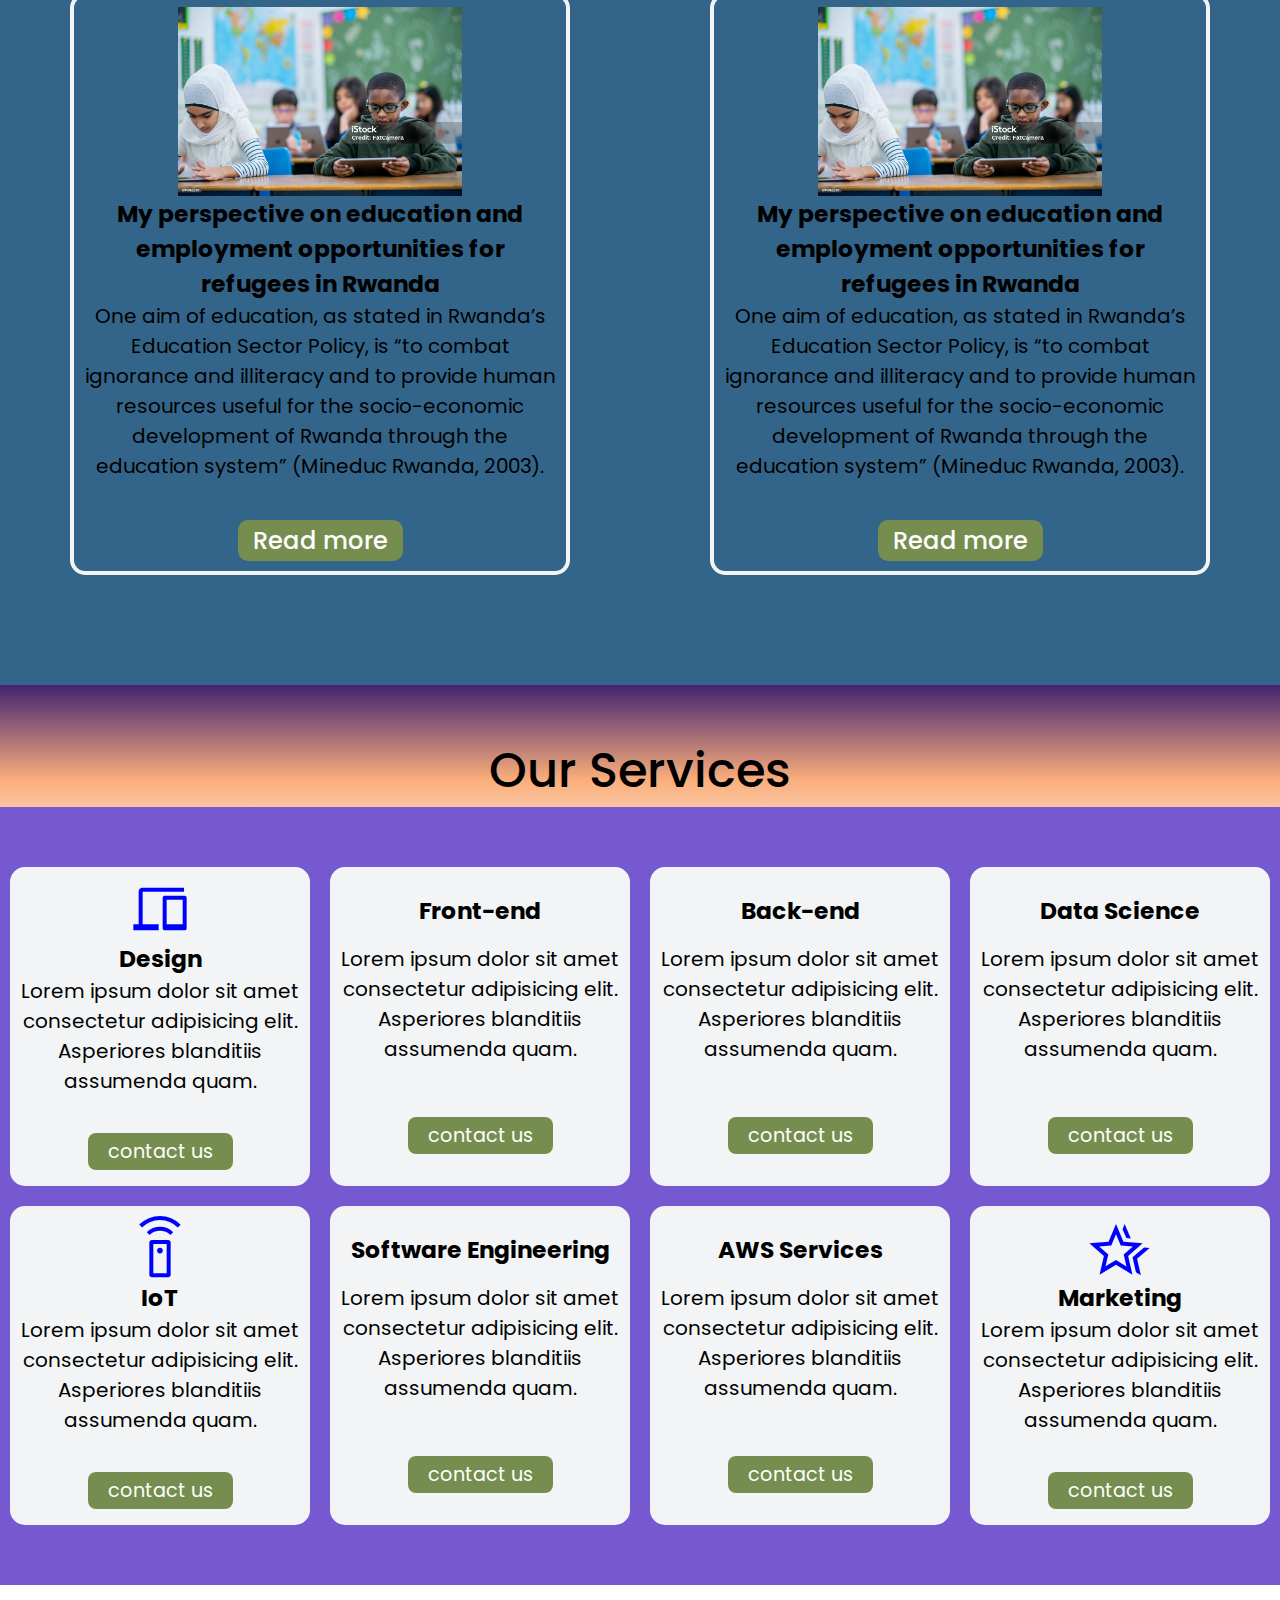
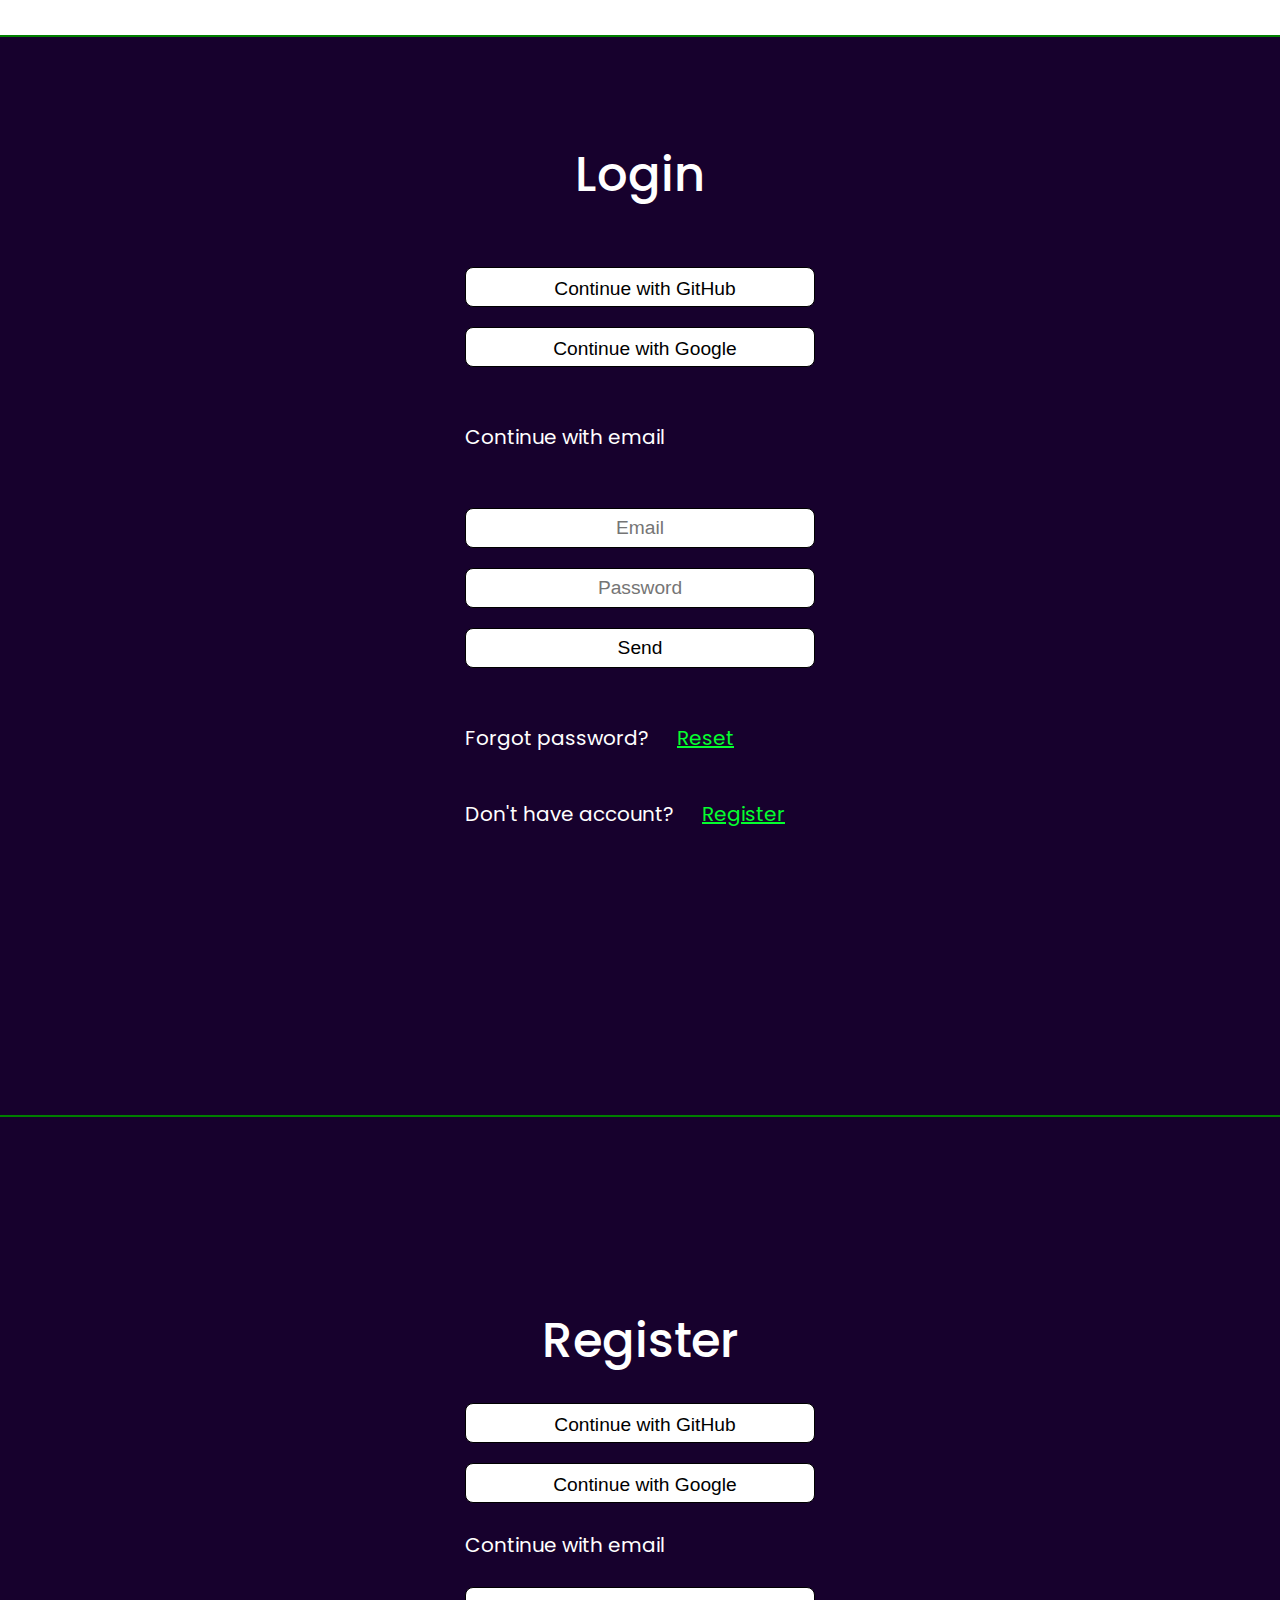
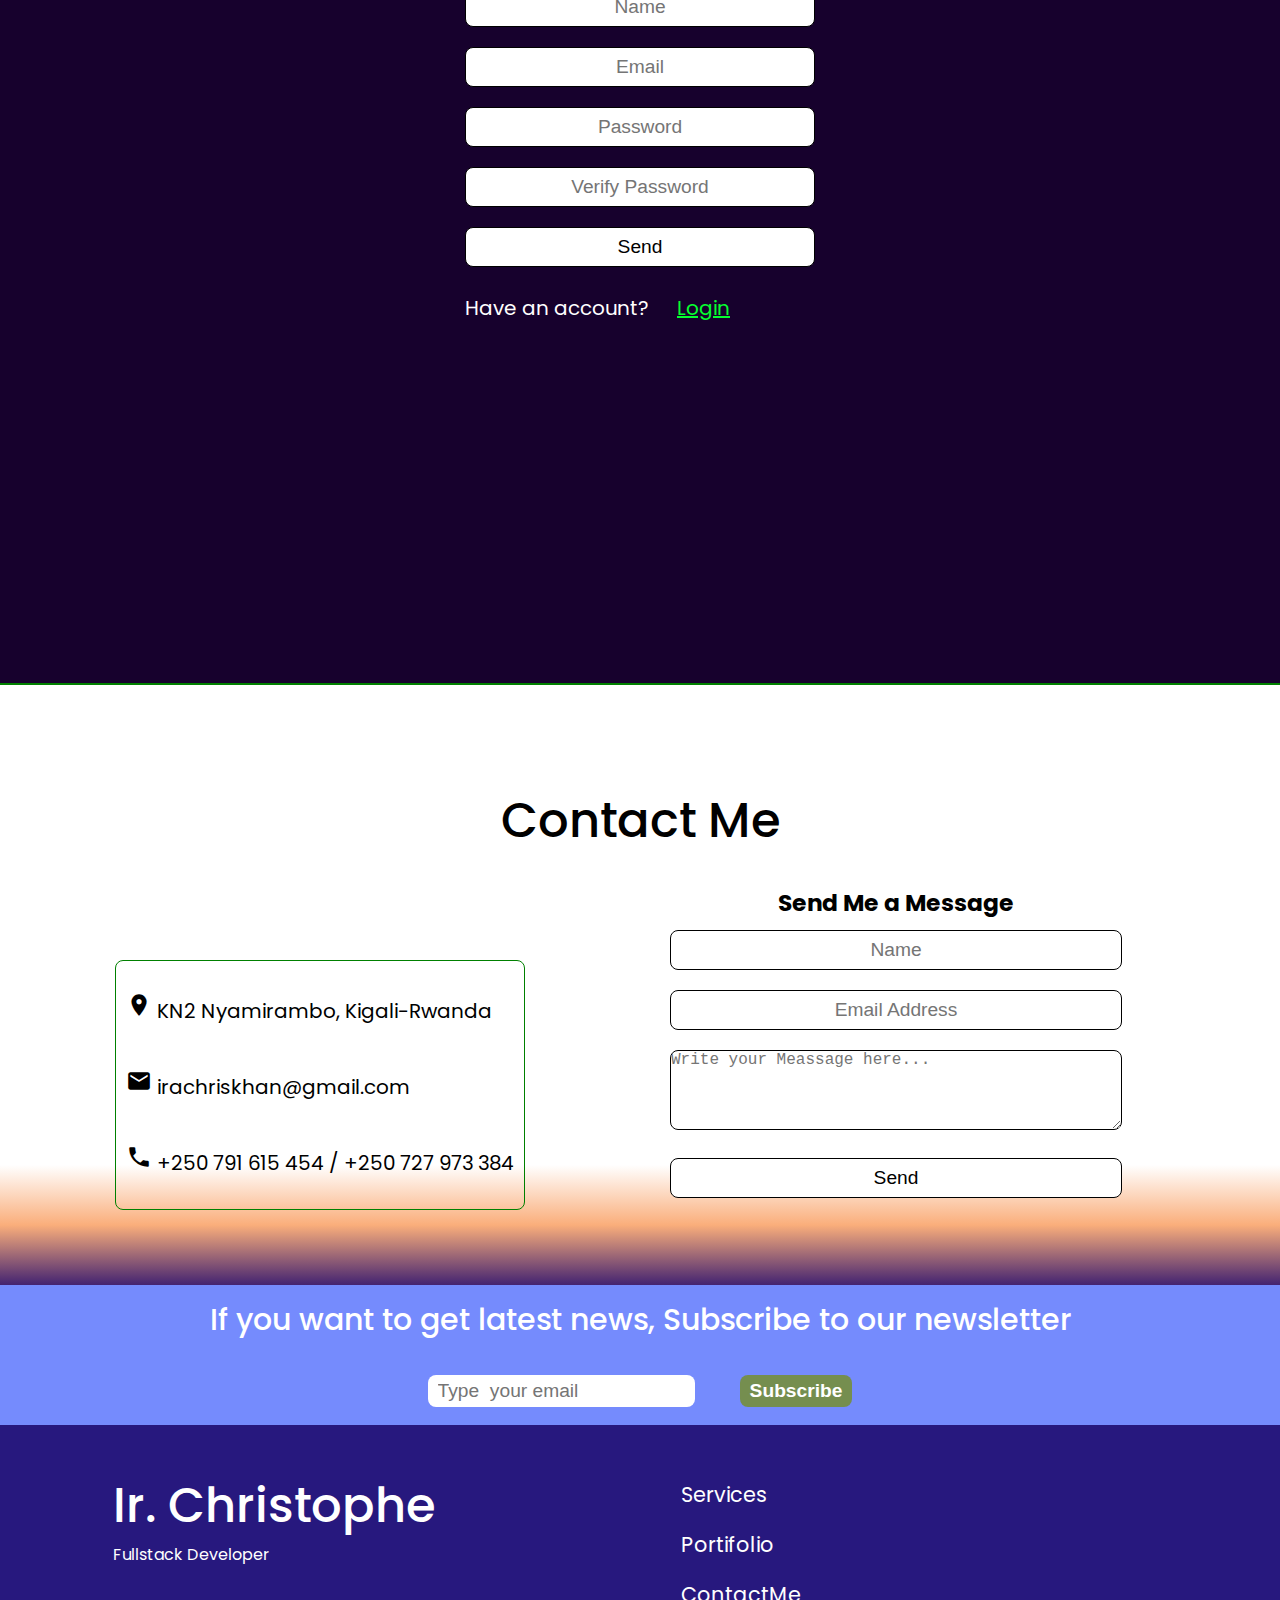
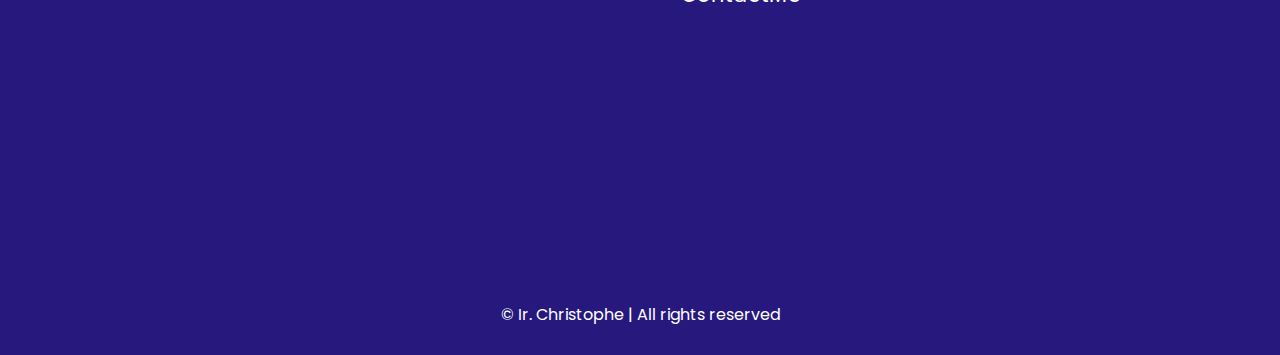
==== commit 021e218b: "Merge pull request #12 from Irachriskhan/fix-contactme" ====
--- a/index.html
+++ b/index.html
@@ -543,11 +543,12 @@
                         <input type="text" name="" id="" class="contact-input" placeholder="Name" required>
                     </div>
                     <div>
-                        <input type="email" name="" id="" class="input" placeholder="Email Address" required>
+                        <input type="email" name="" id="" class="input contact-input" placeholder="Email Address"
+                            required>
                     </div>
                     <div>
-                        <textarea name="" id="" class="input input_textarea" placeholder="Write your Meassage here..."
-                            required></textarea>
+                        <textarea name="" id="" class="input input_textarea contact-input"
+                            placeholder="Write your Meassage here..." required></textarea>
                         <div class="input_group">
                             <input type="submit" class="btn" value="Send">
                             <!-- <i class="fa-solid fa-paper-plane"></i> -->
--- a/assets/css/style.css
+++ b/assets/css/style.css
@@ -452,6 +452,7 @@
     height: 250px;
     border: 1px solid green;
     border-radius: 8px;
+    padding: 10px;
 }
 
 .icon-text .icon {
@@ -555,6 +556,7 @@
     padding: 4px 8px;
 }
 
+.contact-msg .btn:hover,
 .login-btn:hover {
     background-color: #33658A;
     color: #fff;
@@ -573,6 +575,7 @@
     border-bottom: 2px solid green;
 }
 
+.contact-input:hover,
 .login-input:hover {
     background-color: burlywood;
     color: red;
